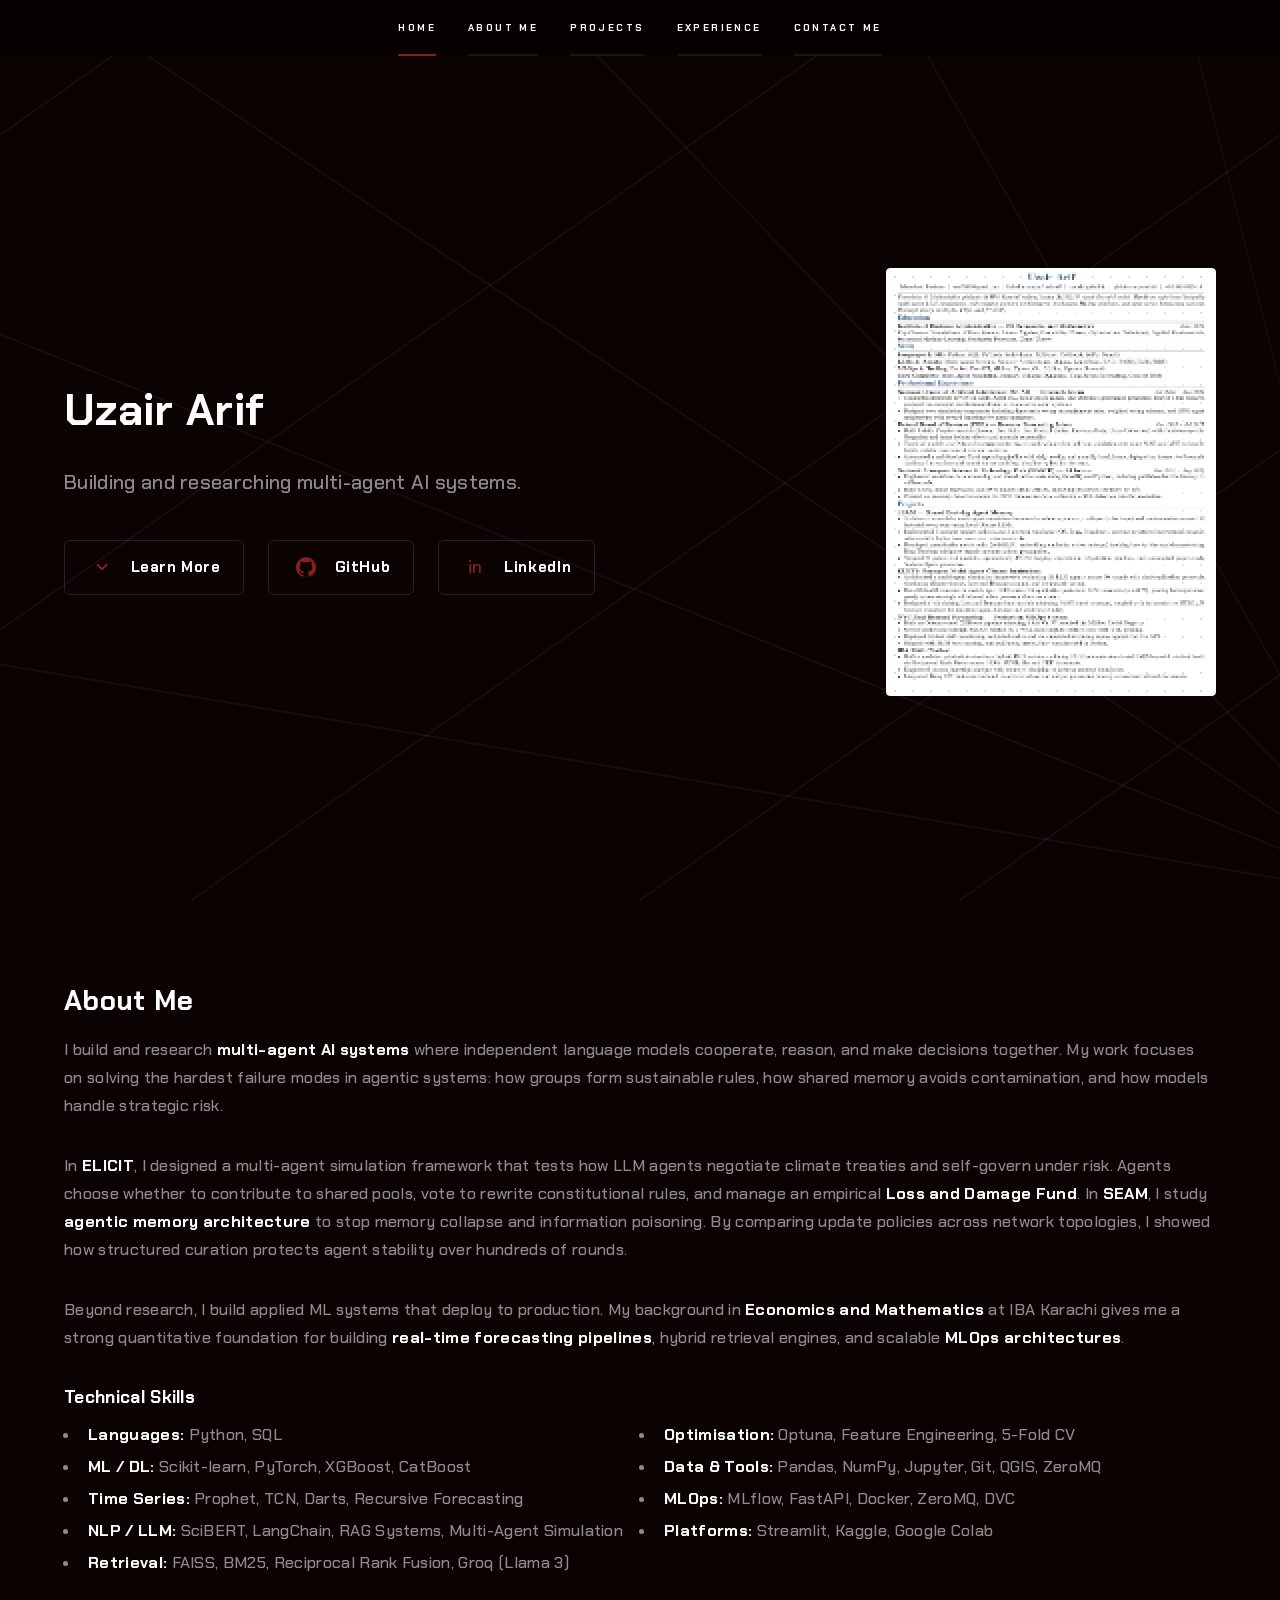
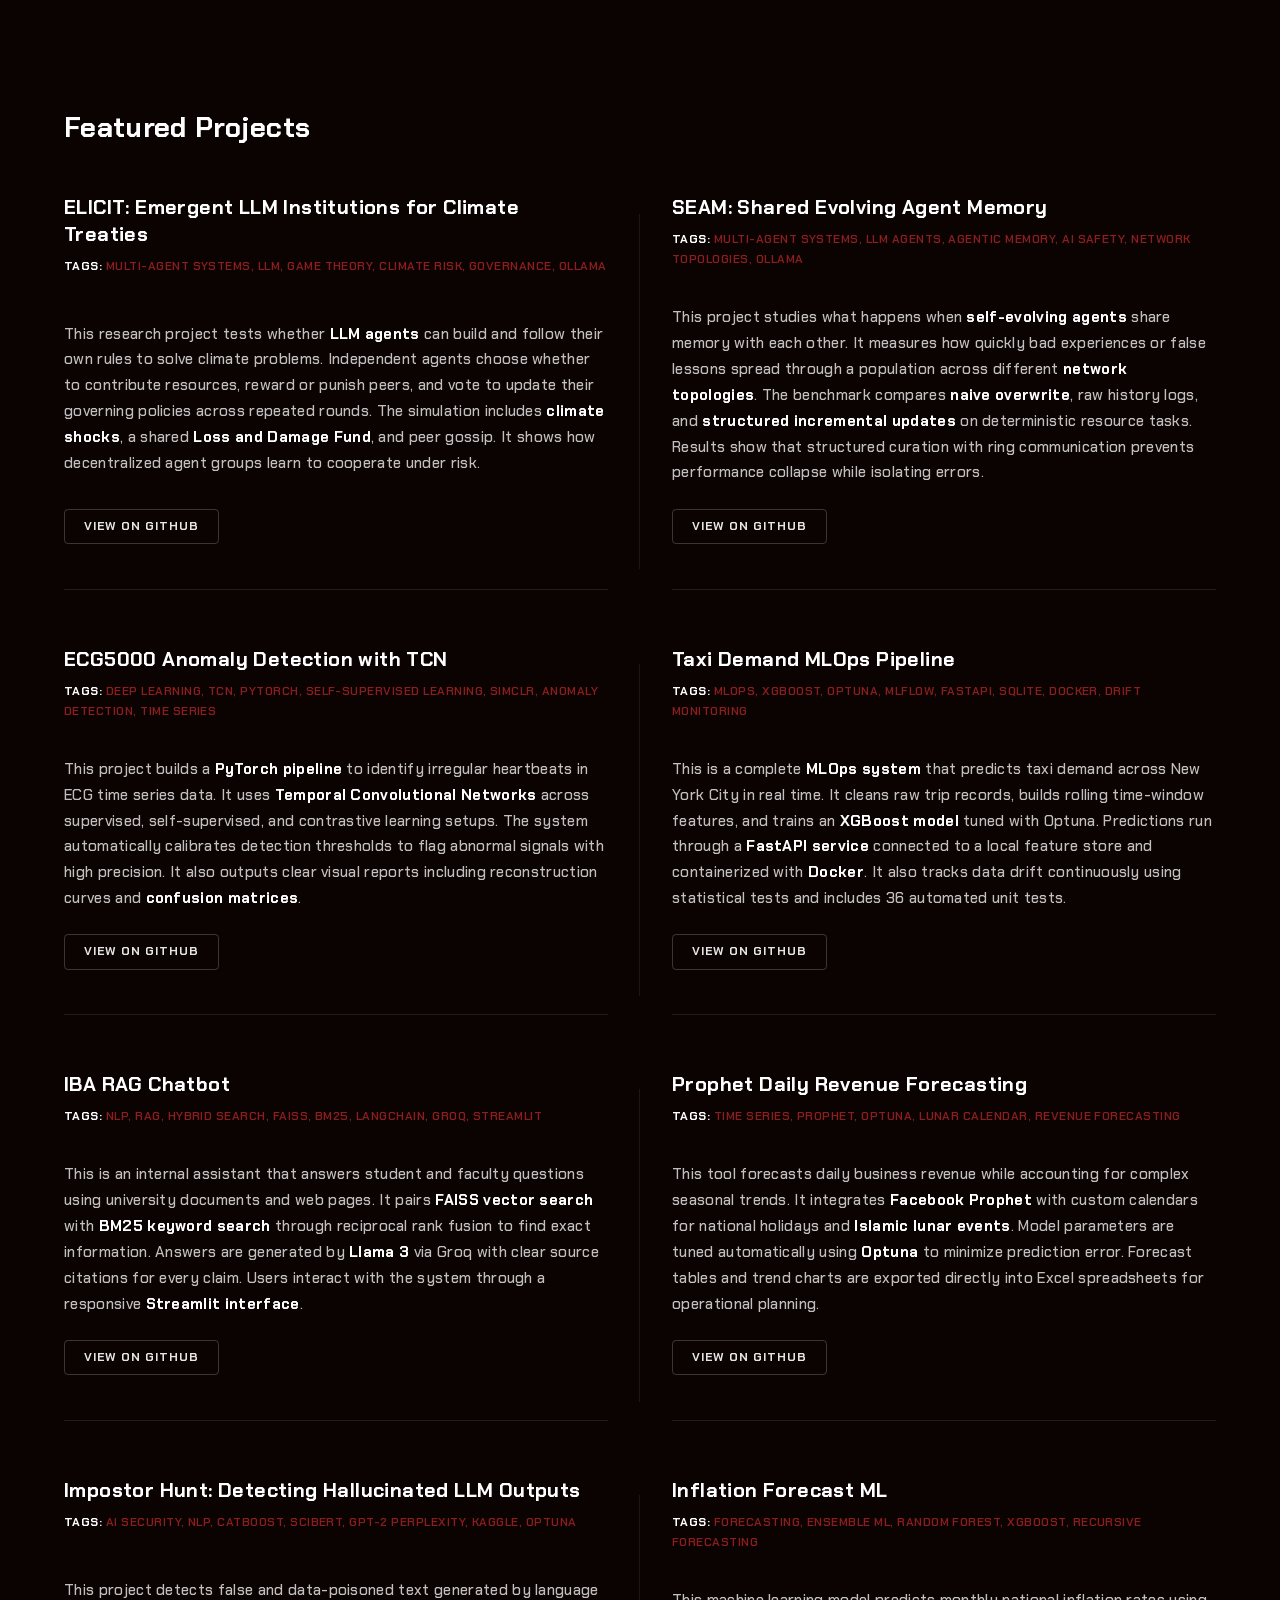
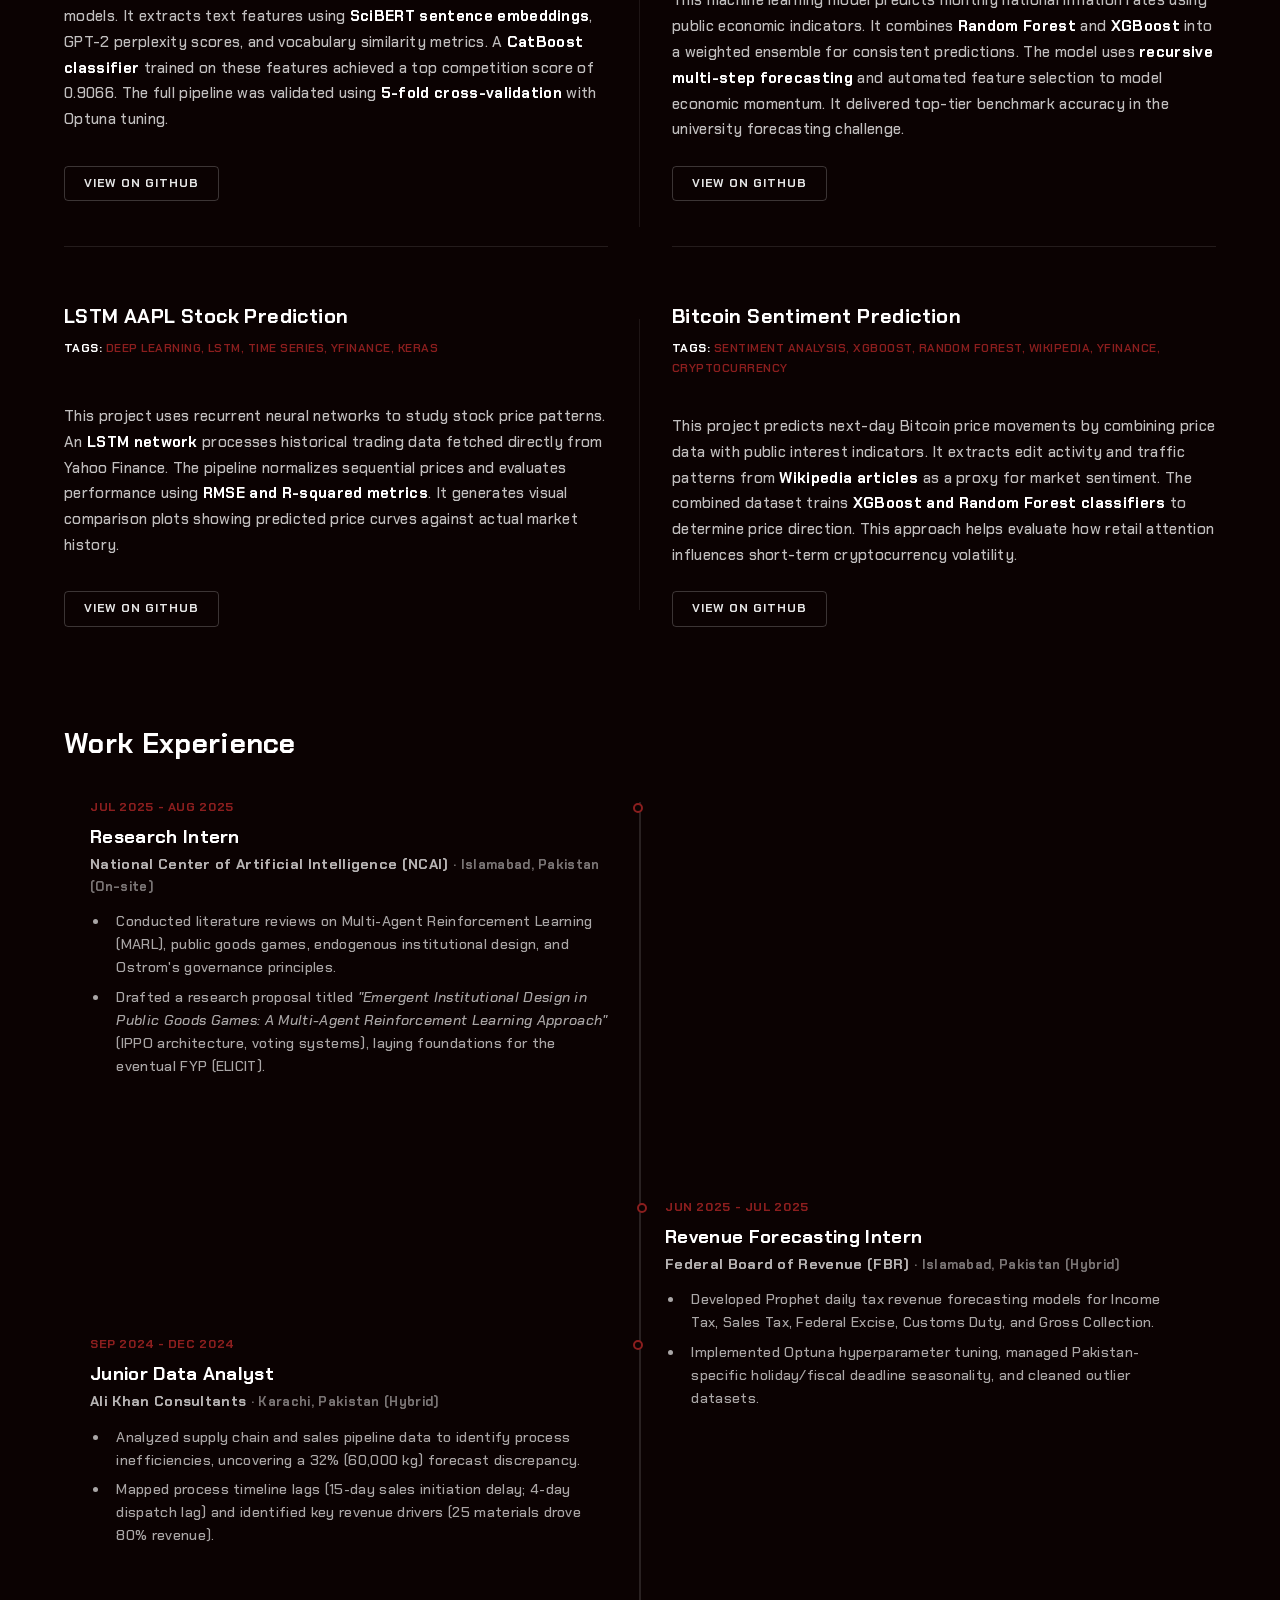
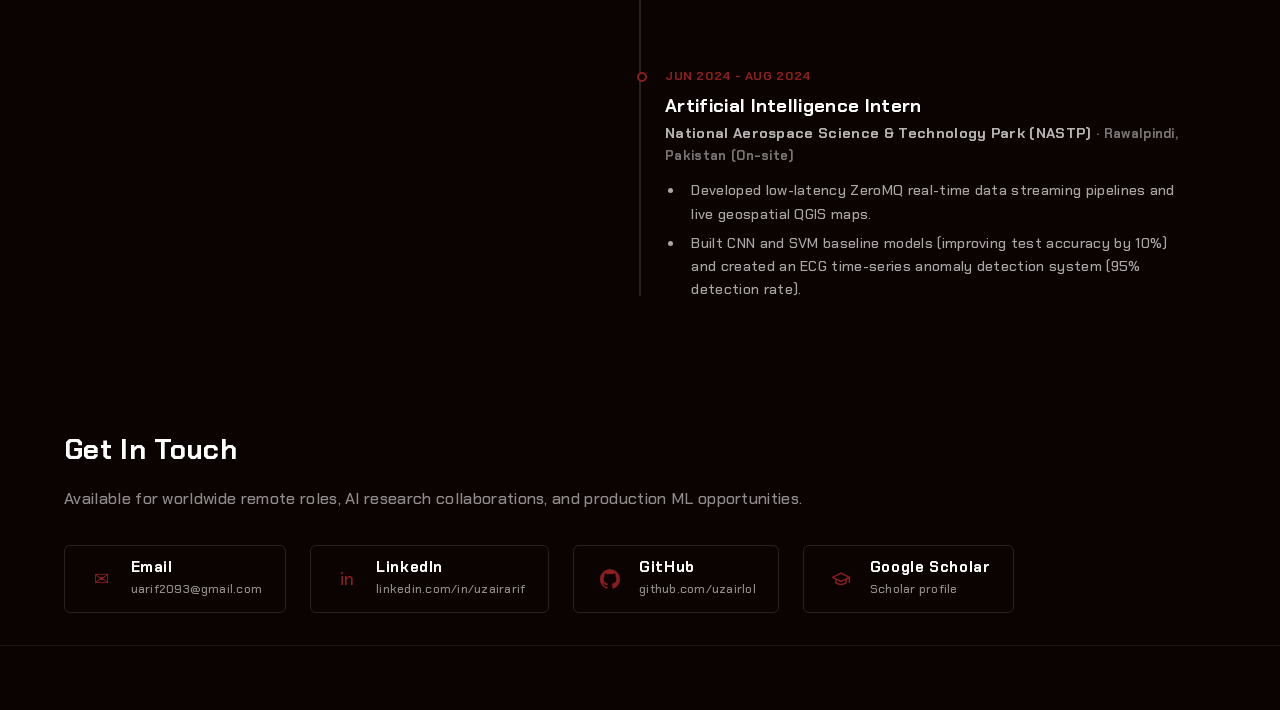
==== index.html @ e11acf4a "Replace PDF.js with lightweight WebP resume rendering and preserve mosaic effect" ====
<!DOCTYPE HTML>
<html lang="en">

<head>
	<title>Uzair Arif | AI Researcher &amp; ML Engineer</title>
	<meta charset="utf-8" />
	<meta name="viewport" content="width=device-width, initial-scale=1" />
	
	<!-- Primary SEO Metadata -->
	<meta name="title" content="Uzair Arif | AI Researcher &amp; ML Engineer" />
	<meta name="description" content="AI researcher and ML engineer building multi-agent AI systems, agentic memory, forecasting pipelines, and production MLOps." />
	<meta name="keywords" content="Uzair Arif, Remote AI Engineer, Remote ML Researcher, Multi-Agent Systems, LLM Agents, Agentic Memory, ELICIT, SEAM, Artificial Intelligence, Machine Learning Engineer, MLOps, AI Researcher, Islamabad Pakistan, Worldwide Remote, Time Series Forecasting, Deep Learning, PyTorch, LangChain, Groq" />
	<meta name="author" content="Uzair Arif" />
	<meta name="robots" content="index, follow, max-image-preview:large, max-snippet:-1, max-video-preview:-1" />
	<link rel="canonical" href="https://uzairlol.github.io/" />

	<!-- GEO Metadata (Local & Geographic Anchor - Islamabad, Pakistan) -->
	<meta name="geo.region" content="PK-IS" />
	<meta name="geo.placename" content="Islamabad, Islamabad Capital Territory, Pakistan" />
	<meta name="geo.position" content="33.6844;73.0479" />
	<meta name="ICBM" content="33.6844, 73.0479" />

	<!-- Open Graph / Facebook / LinkedIn -->
	<meta property="og:site_name" content="Uzair Arif Portfolio" />
	<meta property="og:type" content="profile" />
	<meta property="og:url" content="https://uzairlol.github.io/" />
	<meta property="og:title" content="Uzair Arif | AI Researcher &amp; ML Engineer" />
	<meta property="og:description" content="AI researcher and ML engineer building multi-agent AI systems, agentic memory, forecasting pipelines, and production MLOps." />
	<meta property="og:image" content="https://uzairlol.github.io/images/social-card-v2.png" />
	<meta property="og:image:url" content="https://uzairlol.github.io/images/social-card-v2.png" />
	<meta property="og:image:secure_url" content="https://uzairlol.github.io/images/social-card-v2.png" />
	<meta property="og:image:width" content="1200" />
	<meta property="og:image:height" content="630" />
	<meta property="og:image:type" content="image/png" />
	<meta property="og:image:alt" content="Uzair Arif, AI researcher and machine learning engineer" />
	<meta property="profile:first_name" content="Uzair" />
	<meta property="profile:last_name" content="Arif" />

	<!-- Twitter Card Metadata -->
	<meta name="twitter:card" content="summary_large_image" />
	<meta name="twitter:url" content="https://uzairlol.github.io/" />
	<meta name="twitter:title" content="Uzair Arif | AI Researcher &amp; ML Engineer" />
	<meta name="twitter:description" content="AI researcher and ML engineer building multi-agent AI systems, agentic memory, forecasting pipelines, and production MLOps." />
	<meta name="twitter:image" content="https://uzairlol.github.io/images/social-card-v2.png" />
	<meta name="twitter:image:alt" content="Uzair Arif, AI researcher and machine learning engineer" />

	<!-- AEO & AI Overview: Schema.org Structured Data (JSON-LD) -->
	<script type="application/ld+json">
	{
		"@context": "https://schema.org",
		"@graph": [
			{
				"@type": "Person",
				"@id": "https://uzairlol.github.io/#person",
				"name": "Uzair Arif",
				"alternateName": "uzairlol",
				"url": "https://uzairlol.github.io/",
				"image": "https://uzairlol.github.io/images/logo.png",
				"email": "mailto:uarif2093@gmail.com",
				"jobTitle": "Machine Learning Engineer & AI Researcher",
				"description": "AI Researcher and Machine Learning Engineer based in Islamabad, Pakistan and open to remote roles globally. Specializing in multi-agent LLM systems, emergent governance, agentic memory architectures (ELICIT, SEAM), and production MLOps.",
				"alumniOf": {
					"@id": "https://uzairlol.github.io/#iba-karachi"
				},
				"nationality": "Pakistani",
				"homeLocation": {
					"@type": "Place",
					"name": "Islamabad, Pakistan"
				},
				"address": {
					"@type": "PostalAddress",
					"addressLocality": "Islamabad",
					"addressRegion": "Islamabad Capital Territory",
					"addressCountry": "Pakistan"
				},
				"workLocation": {
					"@type": "Place",
					"name": "Remote (Worldwide)"
				},
				"sameAs": [
					"https://github.com/uzairlol",
					"https://www.linkedin.com/in/uzairarif/",
					"https://scholar.google.com/citations?user=sshNYq4AAAAJ&hl=en",
					"mailto:uarif2093@gmail.com"
				],
				"mainEntityOfPage": {
					"@id": "https://uzairlol.github.io/#profile"
				},
				"subjectOf": [
					{
						"@type": "WebPage",
						"url": "https://www.reddit.com/r/aiagents/comments/1vpb5kw/i_ran_a_26agent_llm_simulation_on_climate/",
						"name": "26-agent LLM simulation on climate cooperation",
						"author": { "@id": "https://uzairlol.github.io/#person" },
						"publishingPrinciples": "https://uzairlol.github.io/ai.txt"
					},
					{
						"@type": "WebPage",
						"url": "https://www.linkedin.com/posts/uzairarif_currently-working-on-a-research-project-about-activity-7501581126151569409-7-uC",
						"name": "Research project progress update",
						"author": { "@id": "https://uzairlol.github.io/#person" },
						"publishingPrinciples": "https://uzairlol.github.io/ai.txt"
					},
					{
						"@type": "WebPage",
						"url": "https://www.linkedin.com/posts/uzairarif_multiagentsystems-llm-computationaleconomics-activity-7477594273048342528-dIgZ",
						"name": "Multi-agent systems and computational economics update",
						"author": { "@id": "https://uzairlol.github.io/#person" },
						"publishingPrinciples": "https://uzairlol.github.io/ai.txt"
					},
					{
						"@type": "WebPage",
						"url": "https://www.linkedin.com/posts/uzairarif_posters-activity-7458442507434119169-egln",
						"name": "Research poster presentation update",
						"author": { "@id": "https://uzairlol.github.io/#person" },
						"publishingPrinciples": "https://uzairlol.github.io/ai.txt"
					},
					{
						"@type": "WebPage",
						"url": "https://www.linkedin.com/posts/uzairarif_working-on-our-final-year-project-on-the-activity-7456276678323920896-RK7c",
						"name": "Final-year project update",
						"author": { "@id": "https://uzairlol.github.io/#person" },
						"publishingPrinciples": "https://uzairlol.github.io/ai.txt"
					},
					{
						"@type": "WebPage",
						"url": "https://www.linkedin.com/posts/uzairarif_built-a-rag-chatbot-designed-to-centralize-activity-7419017492427325441-mq58",
						"name": "RAG chatbot project update",
						"author": { "@id": "https://uzairlol.github.io/#person" },
						"publishingPrinciples": "https://uzairlol.github.io/ai.txt"
					}
				],
				"contactPoint": [
					{
						"@type": "ContactPoint",
						"contactType": "Professional Inquiries & Remote Opportunities",
						"email": "uarif2093@gmail.com",
						"url": "https://www.linkedin.com/in/uzairarif/",
						"availableLanguage": ["English", "Urdu"]
					}
				],
				"knowsAbout": [
					"Multi-Agent Systems",
					"Large Language Models",
					"Agentic Memory Systems",
					"Game Theory & Mechanism Design",
					"Deep Learning",
					"PyTorch",
					"MLOps",
					"Time Series Forecasting",
					"Natural Language Processing",
					"FastAPI",
					"Docker",
					"Vector Retrieval (FAISS, BM25)",
					"Reinforcement Learning"
				],
				"hasOccupation": {
					"@type": "Occupation",
					"name": "AI Researcher and Machine Learning Engineer",
					"skills": "Multi-Agent Simulation, LLM Agent Alignment, Deep Learning, MLOps, Time Series Analysis",
					"occupationalCategory": "15-1252.00",
					"qualifications": "Open to Remote Roles Worldwide, Contract, and Full-time Opportunities"
				}
			},
			{
				"@type": "WebSite",
				"@id": "https://uzairlol.github.io/#website",
				"url": "https://uzairlol.github.io/",
				"name": "Uzair Arif Portfolio",
				"description": "Portfolio of Uzair Arif - AI Researcher & Machine Learning Engineer in Islamabad, Pakistan (Open to Worldwide Remote Roles)",
				"publisher": {
					"@id": "https://uzairlol.github.io/#person"
				}
			},
			{
				"@type": "ProfilePage",
				"@id": "https://uzairlol.github.io/#profile",
				"url": "https://uzairlol.github.io/",
				"name": "Uzair Arif | Digital Identity and AI Research Portfolio",
				"description": "Professional profile of Uzair Arif, an AI researcher and machine learning engineer specializing in multi-agent systems, agentic memory, forecasting, and MLOps.",
				"isPartOf": {
					"@id": "https://uzairlol.github.io/#website"
				},
				"about": {
					"@id": "https://uzairlol.github.io/#person"
				},
				"mainEntity": {
					"@id": "https://uzairlol.github.io/#person"
				},
				"publishingPrinciples": "https://uzairlol.github.io/ai.txt"
			},
			{
				"@type": "CollegeOrUniversity",
				"@id": "https://uzairlol.github.io/#iba-karachi",
				"name": "Institute of Business Administration (IBA) Karachi",
				"url": "https://www.iba.edu.pk/"
			},
			{
				"@type": "SoftwareSourceCode",
				"@id": "https://github.com/uzairlol/ELICIT-fyp",
				"name": "ELICIT: Emergent LLM Institutions for Climate Treaties",
				"description": "A multi-agent simulation framework studying how language-model agents cooperate, govern shared resources, and respond to climate risk.",
				"codeRepository": "https://github.com/uzairlol/ELICIT-fyp",
				"creator": { "@id": "https://uzairlol.github.io/#person" },
				"isPartOf": { "@id": "https://uzairlol.github.io/#profile" }
			},
			{
				"@type": "SoftwareSourceCode",
				"@id": "https://github.com/uzairlol/seam",
				"name": "SEAM: Shared Evolving Agent Memory",
				"description": "A benchmark studying shared memory, information poisoning, and structured memory curation across populations of self-evolving agents.",
				"codeRepository": "https://github.com/uzairlol/seam",
				"creator": { "@id": "https://uzairlol.github.io/#person" },
				"isPartOf": { "@id": "https://uzairlol.github.io/#profile" }
			},
			{
				"@type": "SoftwareSourceCode",
				"@id": "https://github.com/uzairlol/ECG5000-TCN-Classification",
				"name": "ECG5000 Anomaly Detection with TCN",
				"description": "A PyTorch time-series pipeline using temporal convolutional networks for ECG anomaly detection across supervised and self-supervised learning setups.",
				"codeRepository": "https://github.com/uzairlol/ECG5000-TCN-Classification",
				"creator": { "@id": "https://uzairlol.github.io/#person" },
				"isPartOf": { "@id": "https://uzairlol.github.io/#profile" }
			},
			{
				"@type": "SoftwareSourceCode",
				"@id": "https://github.com/uzairlol/taxi-mlops",
				"name": "Taxi Demand MLOps Pipeline",
				"description": "A production-oriented New York City taxi-demand forecasting system using XGBoost, Optuna, FastAPI, Docker, feature storage, and drift monitoring.",
				"codeRepository": "https://github.com/uzairlol/taxi-mlops",
				"creator": { "@id": "https://uzairlol.github.io/#person" },
				"isPartOf": { "@id": "https://uzairlol.github.io/#profile" }
			},
			{
				"@type": "SoftwareSourceCode",
				"@id": "https://github.com/uzairlol/IBA-RAG-chatbot",
				"name": "IBA RAG Chatbot",
				"description": "A retrieval-augmented assistant combining FAISS, BM25, reciprocal rank fusion, LangChain, Groq, and Streamlit.",
				"codeRepository": "https://github.com/uzairlol/IBA-RAG-chatbot",
				"creator": { "@id": "https://uzairlol.github.io/#person" },
				"isPartOf": { "@id": "https://uzairlol.github.io/#profile" }
			},
			{
				"@type": "SoftwareSourceCode",
				"@id": "https://github.com/uzairlol/Prophet-Daily-Revenue-Forecasting",
				"name": "Prophet Daily Revenue Forecasting",
				"description": "A daily revenue forecasting tool using Prophet, custom holiday and lunar calendars, and Optuna parameter tuning.",
				"codeRepository": "https://github.com/uzairlol/Prophet-Daily-Revenue-Forecasting",
				"creator": { "@id": "https://uzairlol.github.io/#person" },
				"isPartOf": { "@id": "https://uzairlol.github.io/#profile" }
			},
			{
				"@type": "SoftwareSourceCode",
				"@id": "https://github.com/uzairlol/Real-vs-Fake-Text",
				"name": "Impostor Hunt: Detecting Hallucinated LLM Outputs",
				"description": "A text-classification pipeline using SciBERT embeddings, GPT-2 perplexity, CatBoost, and cross-validation to detect unreliable generated text.",
				"codeRepository": "https://github.com/uzairlol/Real-vs-Fake-Text",
				"creator": { "@id": "https://uzairlol.github.io/#person" },
				"isPartOf": { "@id": "https://uzairlol.github.io/#profile" }
			},
			{
				"@type": "SoftwareSourceCode",
				"@id": "https://github.com/uzairlol/InflationForecastML",
				"name": "Inflation Forecast ML",
				"description": "A machine-learning model for monthly inflation forecasting using public economic indicators, Random Forest, XGBoost, and recursive forecasting.",
				"codeRepository": "https://github.com/uzairlol/InflationForecastML",
				"creator": { "@id": "https://uzairlol.github.io/#person" },
				"isPartOf": { "@id": "https://uzairlol.github.io/#profile" }
			},
			{
				"@type": "SoftwareSourceCode",
				"@id": "https://github.com/uzairlol/LSTM_AAPL_Stock_Prediction",
				"name": "LSTM AAPL Stock Prediction",
				"description": "An LSTM time-series pipeline that studies historical Apple stock-price patterns and compares predicted and observed values.",
				"codeRepository": "https://github.com/uzairlol/LSTM_AAPL_Stock_Prediction",
				"creator": { "@id": "https://uzairlol.github.io/#person" },
				"isPartOf": { "@id": "https://uzairlol.github.io/#profile" }
			},
			{
				"@type": "SoftwareSourceCode",
				"@id": "https://github.com/uzairlol/Bitcoin-Sentiment-Prediction",
				"name": "Bitcoin Sentiment Prediction",
				"description": "A market-direction prediction project combining Bitcoin data with Wikipedia attention signals and ensemble classifiers.",
				"codeRepository": "https://github.com/uzairlol/Bitcoin-Sentiment-Prediction",
				"creator": { "@id": "https://uzairlol.github.io/#person" },
				"isPartOf": { "@id": "https://uzairlol.github.io/#profile" }
			},
			{
				"@type": "ItemList",
				"@id": "https://uzairlol.github.io/#projects",
				"name": "Featured machine learning and AI projects",
				"itemListElement": [
					{
						"@type": "ListItem",
						"position": 1,
						"name": "ELICIT: Emergent LLM Institutions for Climate Treaties",
						"item": { "@id": "https://github.com/uzairlol/ELICIT-fyp", "url": "https://github.com/uzairlol/ELICIT-fyp" }
					},
					{
						"@type": "ListItem",
						"position": 2,
						"name": "SEAM: Shared Evolving Agent Memory",
						"item": { "@id": "https://github.com/uzairlol/seam", "url": "https://github.com/uzairlol/seam" }
					},
					{
						"@type": "ListItem",
						"position": 3,
						"name": "Taxi Demand MLOps Pipeline",
						"item": { "@id": "https://github.com/uzairlol/taxi-mlops", "url": "https://github.com/uzairlol/taxi-mlops" }
					},
					{
						"@type": "ListItem",
						"position": 4,
						"name": "ECG5000 Anomaly Detection with TCN",
						"item": { "@id": "https://github.com/uzairlol/ECG5000-TCN-Classification", "url": "https://github.com/uzairlol/ECG5000-TCN-Classification" }
					},
					{
						"@type": "ListItem",
						"position": 5,
						"name": "IBA RAG Chatbot",
						"item": { "@id": "https://github.com/uzairlol/IBA-RAG-chatbot", "url": "https://github.com/uzairlol/IBA-RAG-chatbot" }
					},
					{
						"@type": "ListItem",
						"position": 6,
						"name": "Prophet Daily Revenue Forecasting",
						"item": { "@id": "https://github.com/uzairlol/Prophet-Daily-Revenue-Forecasting", "url": "https://github.com/uzairlol/Prophet-Daily-Revenue-Forecasting" }
					},
					{
						"@type": "ListItem",
						"position": 7,
						"name": "Impostor Hunt: Detecting Hallucinated LLM Outputs",
						"item": { "@id": "https://github.com/uzairlol/Real-vs-Fake-Text", "url": "https://github.com/uzairlol/Real-vs-Fake-Text" }
					},
					{
						"@type": "ListItem",
						"position": 8,
						"name": "Inflation Forecast ML",
						"item": { "@id": "https://github.com/uzairlol/InflationForecastML", "url": "https://github.com/uzairlol/InflationForecastML" }
					},
					{
						"@type": "ListItem",
						"position": 9,
						"name": "LSTM AAPL Stock Prediction",
						"item": { "@id": "https://github.com/uzairlol/LSTM_AAPL_Stock_Prediction", "url": "https://github.com/uzairlol/LSTM_AAPL_Stock_Prediction" }
					},
					{
						"@type": "ListItem",
						"position": 10,
						"name": "Bitcoin Sentiment Prediction",
						"item": { "@id": "https://github.com/uzairlol/Bitcoin-Sentiment-Prediction", "url": "https://github.com/uzairlol/Bitcoin-Sentiment-Prediction" }
					}
				]
			}
		]
	}
	</script>

	<!-- Favicons & Icons -->
	<link rel="icon" type="image/svg+xml" href="images/logo.svg" />
	<link rel="alternate icon" type="image/png" href="images/favicon.png" />
	<link rel="apple-touch-icon" href="images/logo.png" />
	<link rel="preconnect" href="https://fonts.googleapis.com" />
	<link rel="preconnect" href="https://fonts.gstatic.com" crossorigin />
	<link rel="stylesheet" href="https://fonts.googleapis.com/css2?family=Chakra+Petch:ital,wght@0,400;0,500;0,600;0,700;1,400;1,600&family=Rajdhani:wght@500;600;700&display=swap" />

	<!-- Stylesheets -->
	<link rel="stylesheet" href="assets/css/main.min.css" />
	<link rel="stylesheet" href="assets/css/custom.min.css?v=19" />
	<noscript>
		<link rel="stylesheet" href="assets/css/noscript.css" />
	</noscript>
</head>

<body class="is-preload">

	<!-- Sidebar -->
	<section id="sidebar">
		<div class="inner">
			<nav>
				<ul>
					<li><a href="#intro">Home</a></li>
					<li><a href="#about">About Me</a></li>
					<li><a href="#projects">Projects</a></li>
					<li><a href="#experience">Experience</a></li>
					<li><a href="#contact">Contact Me</a></li>
				</ul>
			</nav>
		</div>
	</section>

	<!-- Wrapper -->
	<main id="wrapper">

		<!-- Intro -->
		<section id="intro" class="wrapper style1 fullscreen fade-up">
			<div class="inner intro-split">
				<!-- Left: Text content -->
				<div class="intro-left">
					<h1>Uzair Arif</h1>
					<p>Building and researching multi-agent AI systems.</p>
					<div class="intro-social-btns">
						<a href="#about-content" class="contact-btn scrolly" id="intro-btn-learn">
							<span class="contact-btn-icon">
								<svg xmlns="http://www.w3.org/2000/svg" width="18" height="18" viewBox="0 0 24 24" fill="none" stroke="currentColor" stroke-width="2.5" stroke-linecap="round" stroke-linejoin="round" aria-hidden="true" style="display:block;"><polyline points="6 9 12 15 18 9"/></svg>
							</span>
							<span class="contact-btn-content">
								<span class="contact-btn-label">Learn More</span>
							</span>
						</a>
						<a href="https://github.com/uzairlol" target="_blank" rel="noopener noreferrer" class="contact-btn" id="intro-btn-github" title="Uzair Arif GitHub Profile">
							<span class="contact-btn-icon">
								<svg viewBox="0 0 24 24" width="20" height="20" fill="currentColor" xmlns="http://www.w3.org/2000/svg" aria-hidden="true" style="display:block;"><path d="M12 .297c-6.63 0-12 5.373-12 12 0 5.303 3.438 9.8 8.205 11.385.6.113.82-.258.82-.577 0-.285-.01-1.04-.015-2.04-3.338.724-4.042-1.61-4.042-1.61C4.422 18.07 3.633 17.7 3.633 17.7c-1.087-.744.084-.729.084-.729 1.205.084 1.838 1.236 1.838 1.236 1.07 1.835 2.809 1.305 3.495.998.108-.776.417-1.305.76-1.605-2.665-.3-5.466-1.332-5.466-5.93 0-1.31.465-2.38 1.235-3.22-.135-.303-.54-1.523.105-3.176 0 0 1.005-.322 3.3 1.23.96-.267 1.98-.399 3-.405 1.02.006 2.04.138 3 .405 2.28-1.552 3.285-1.23 3.285-1.23.645 1.653.24 2.873.12 3.176.765.84 1.23 1.91 1.23 3.22 0 4.61-2.805 5.625-5.475 5.92.42.36.81 1.096.81 2.22 0 1.606-.015 2.896-.015 3.286 0 .315.21.69.825.57C20.565 22.092 24 17.592 24 12.297c0-6.627-5.373-12-12-12" /></svg>
							</span>
							<span class="contact-btn-content">
								<span class="contact-btn-label">GitHub</span>
							</span>
						</a>
						<a href="https://www.linkedin.com/in/uzairarif/" target="_blank" rel="noopener noreferrer" class="contact-btn" id="intro-btn-linkedin" title="Uzair Arif LinkedIn Profile">
							<span class="contact-btn-icon">in</span>
							<span class="contact-btn-content">
								<span class="contact-btn-label">LinkedIn</span>
							</span>
						</a>
						<a href="https://uzairlol.github.io/assets/uzair_arif_resume.pdf" target="_blank" rel="noopener noreferrer" class="contact-btn mobile-resume-btn" id="intro-btn-resume" title="View Uzair Arif Resume">
							<span class="contact-btn-icon">
								<svg xmlns="http://www.w3.org/2000/svg" width="18" height="18" viewBox="0 0 24 24" fill="none" stroke="currentColor" stroke-width="2.5" stroke-linecap="round" stroke-linejoin="round" aria-hidden="true" style="display:block;"><path d="M14 2H6a2 2 0 0 0-2 2v16a2 2 0 0 0 2 2h12a2 2 0 0 0 2-2V8z"/><polyline points="14 2 14 8 20 8"/><line x1="16" y1="13" x2="8" y2="13"/><line x1="16" y1="17" x2="8" y2="17"/><polyline points="10 9 9 9 8 9"/></svg>
							</span>
							<span class="contact-btn-content">
								<span class="contact-btn-label">View Resume</span>
							</span>
						</a>
					</div>
				</div>
				<!-- Right: Animated resume card -->
				<div class="intro-right">
					<div class="resume-float-wrap">
						<a class="resume-card" id="resume-card"
							href="https://uzairlol.github.io/assets/uzair_arif_resume.pdf"
							target="_blank" rel="noopener noreferrer" title="View Full Resume">
							<canvas id="resume-canvas"></canvas>
							<div class="resume-mesh-overlay"></div>
							<div class="resume-card-shine"></div>
							<div class="resume-card-label">
								<span>View Resume</span>
								<svg xmlns="http://www.w3.org/2000/svg" width="13" height="13" viewBox="0 0 24 24" fill="none" stroke="currentColor" stroke-width="2.5" stroke-linecap="round" stroke-linejoin="round" aria-hidden="true"><path d="M7 17L17 7"/><path d="M7 7h10v10"/></svg>
							</div>
							<div class="resume-corner-tl"></div>
							<div class="resume-corner-tr"></div>
							<div class="resume-corner-bl"></div>
							<div class="resume-corner-br"></div>
						</a>
					</div>
				</div>
			</div>
		</section>

		<section id="about" class="wrapper style2 fade-up" itemscope itemtype="https://schema.org/Person">
			<div id="about-content" class="inner">
				<h2>About Me</h2>
				<p itemprop="description">
					I build and research <strong>multi-agent AI systems</strong> where independent language models cooperate, reason, and make decisions together. My work focuses on solving the hardest failure modes in agentic systems: how groups form sustainable rules, how shared memory avoids contamination, and how models handle strategic risk.
				</p>
				<p itemprop="description">
					In <strong>ELICIT</strong>, I designed a multi-agent simulation framework that tests how LLM agents negotiate climate treaties and self-govern under risk. Agents choose whether to contribute to shared pools, vote to rewrite constitutional rules, and manage an empirical <strong>Loss and Damage Fund</strong>. In <strong>SEAM</strong>, I study <strong>agentic memory architecture</strong> to stop memory collapse and information poisoning. By comparing update policies across network topologies, I showed how structured curation protects agent stability over hundreds of rounds.
				</p>
				<p itemprop="description">
					Beyond research, I build applied ML systems that deploy to production. My background in <strong>Economics and Mathematics</strong> at IBA Karachi gives me a strong quantitative foundation for building <strong>real-time forecasting pipelines</strong>, hybrid retrieval engines, and scalable <strong>MLOps architectures</strong>.
				</p>
				<h3>Technical Skills</h3>
				<ul style="columns: 2; line-height: 2;">
					<li><strong>Languages:</strong> Python, SQL</li>
					<li><strong>ML / DL:</strong> Scikit-learn, PyTorch, XGBoost, CatBoost</li>
					<li><strong>Time Series:</strong> Prophet, TCN, Darts, Recursive Forecasting</li>
					<li><strong>NLP / LLM:</strong> SciBERT, LangChain, RAG Systems, Multi-Agent Simulation</li>
					<li><strong>Retrieval:</strong> FAISS, BM25, Reciprocal Rank Fusion, Groq (Llama 3)</li>
					<li><strong>Optimisation:</strong> Optuna, Feature Engineering, 5-Fold CV</li>
					<li><strong>Data &amp; Tools:</strong> Pandas, NumPy, Jupyter, Git, QGIS, ZeroMQ</li>
					<li><strong>MLOps:</strong> MLflow, FastAPI, Docker, ZeroMQ, DVC</li>
					<li><strong>Platforms:</strong> Streamlit, Kaggle, Google Colab</li>
				</ul>
			</div>
		</section>

		<!-- Projects -->
		<section id="projects" class="wrapper style3 fade-up">
			<div class="inner">
				<h2>Featured Projects</h2>
				<div class="features" itemscope itemtype="https://schema.org/ItemList">
					<section itemprop="itemListElement" itemscope itemtype="https://schema.org/CreativeWork">
						<h3 itemprop="name">ELICIT: Emergent LLM Institutions for Climate Treaties</h3>
						<p><small><strong>Tags:</strong> Multi-Agent Systems, LLM, Game Theory, Climate Risk, Governance, Ollama</small></p>
						<p itemprop="description">This research project tests whether <strong>LLM agents</strong> can build and follow their own rules to solve climate problems. Independent agents choose whether to contribute resources, reward or punish peers, and vote to update their governing policies across repeated rounds. The simulation includes <strong>climate shocks</strong>, a shared <strong>Loss and Damage Fund</strong>, and peer gossip. It shows how decentralized agent groups learn to cooperate under risk.</p>
						<ul class="actions">
							<li><a href="https://github.com/uzairlol/ELICIT-fyp" class="button">View on GitHub</a></li>
						</ul>
					</section>
					<section itemprop="itemListElement" itemscope itemtype="https://schema.org/CreativeWork">
						<h3 itemprop="name">SEAM: Shared Evolving Agent Memory</h3>
						<p><small><strong>Tags:</strong> Multi-Agent Systems, LLM Agents, Agentic Memory, AI Safety, Network Topologies, Ollama</small></p>
						<p itemprop="description">This project studies what happens when <strong>self-evolving agents</strong> share memory with each other. It measures how quickly bad experiences or false lessons spread through a population across different <strong>network topologies</strong>. The benchmark compares <strong>naive overwrite</strong>, raw history logs, and <strong>structured incremental updates</strong> on deterministic resource tasks. Results show that structured curation with ring communication prevents performance collapse while isolating errors.</p>
						<ul class="actions">
							<li><a href="https://github.com/uzairlol/seam" class="button">View on GitHub</a></li>
						</ul>
					</section>
					<section itemprop="itemListElement" itemscope itemtype="https://schema.org/CreativeWork">
						<h3 itemprop="name">ECG5000 Anomaly Detection with TCN</h3>
						<p><small><strong>Tags:</strong> Deep Learning, TCN, PyTorch, Self-Supervised Learning, SimCLR, Anomaly Detection, Time Series</small></p>
						<p itemprop="description">This project builds a <strong>PyTorch pipeline</strong> to identify irregular heartbeats in ECG time series data. It uses <strong>Temporal Convolutional Networks</strong> across supervised, self-supervised, and contrastive learning setups. The system automatically calibrates detection thresholds to flag abnormal signals with high precision. It also outputs clear visual reports including reconstruction curves and <strong>confusion matrices</strong>.</p>
						<ul class="actions">
							<li><a href="https://github.com/uzairlol/ECG5000-TCN-Classification" class="button">View on GitHub</a></li>
						</ul>
					</section>
					<section itemprop="itemListElement" itemscope itemtype="https://schema.org/CreativeWork">
						<h3 itemprop="name">Taxi Demand MLOps Pipeline</h3>
						<p><small><strong>Tags:</strong> MLOps, XGBoost, Optuna, MLflow, FastAPI, SQLite, Docker, Drift Monitoring</small></p>
						<p itemprop="description">This is a complete <strong>MLOps system</strong> that predicts taxi demand across New York City in real time. It cleans raw trip records, builds rolling time-window features, and trains an <strong>XGBoost model</strong> tuned with Optuna. Predictions run through a <strong>FastAPI service</strong> connected to a local feature store and containerized with <strong>Docker</strong>. It also tracks data drift continuously using statistical tests and includes 36 automated unit tests.</p>
						<ul class="actions">
							<li><a href="https://github.com/uzairlol/taxi-mlops" class="button">View on GitHub</a></li>
						</ul>
					</section>
					<section itemprop="itemListElement" itemscope itemtype="https://schema.org/CreativeWork">
						<h3 itemprop="name">IBA RAG Chatbot</h3>
						<p><small><strong>Tags:</strong> NLP, RAG, Hybrid Search, FAISS, BM25, LangChain, Groq, Streamlit</small></p>
						<p itemprop="description">This is an internal assistant that answers student and faculty questions using university documents and web pages. It pairs <strong>FAISS vector search</strong> with <strong>BM25 keyword search</strong> through reciprocal rank fusion to find exact information. Answers are generated by <strong>Llama 3</strong> via Groq with clear source citations for every claim. Users interact with the system through a responsive <strong>Streamlit interface</strong>.</p>
						<ul class="actions">
							<li><a href="https://github.com/uzairlol/IBA-RAG-chatbot" class="button">View on GitHub</a></li>
						</ul>
					</section>
					<section itemprop="itemListElement" itemscope itemtype="https://schema.org/CreativeWork">
						<h3 itemprop="name">Prophet Daily Revenue Forecasting</h3>
						<p><small><strong>Tags:</strong> Time Series, Prophet, Optuna, Lunar Calendar, Revenue Forecasting</small></p>
						<p itemprop="description">This tool forecasts daily business revenue while accounting for complex seasonal trends. It integrates <strong>Facebook Prophet</strong> with custom calendars for national holidays and <strong>Islamic lunar events</strong>. Model parameters are tuned automatically using <strong>Optuna</strong> to minimize prediction error. Forecast tables and trend charts are exported directly into Excel spreadsheets for operational planning.</p>
						<ul class="actions">
							<li><a href="https://github.com/uzairlol/Prophet-Daily-Revenue-Forecasting" class="button">View on GitHub</a></li>
						</ul>
					</section>
					<section itemprop="itemListElement" itemscope itemtype="https://schema.org/CreativeWork">
						<h3 itemprop="name">Impostor Hunt: Detecting Hallucinated LLM Outputs</h3>
						<p><small><strong>Tags:</strong> AI Security, NLP, CatBoost, SciBERT, GPT-2 Perplexity, Kaggle, Optuna</small></p>
						<p itemprop="description">This project detects false and data-poisoned text generated by language models. It extracts text features using <strong>SciBERT sentence embeddings</strong>, GPT-2 perplexity scores, and vocabulary similarity metrics. A <strong>CatBoost classifier</strong> trained on these features achieved a top competition score of 0.9066. The full pipeline was validated using <strong>5-fold cross-validation</strong> with Optuna tuning.</p>
						<ul class="actions">
							<li><a href="https://github.com/uzairlol/Real-vs-Fake-Text" class="button">View on GitHub</a></li>
						</ul>
					</section>
					<section itemprop="itemListElement" itemscope itemtype="https://schema.org/CreativeWork">
						<h3 itemprop="name">Inflation Forecast ML</h3>
						<p><small><strong>Tags:</strong> Forecasting, Ensemble ML, Random Forest, XGBoost, Recursive Forecasting</small></p>
						<p itemprop="description">This machine learning model predicts monthly national inflation rates using public economic indicators. It combines <strong>Random Forest</strong> and <strong>XGBoost</strong> into a weighted ensemble for consistent predictions. The model uses <strong>recursive multi-step forecasting</strong> and automated feature selection to model economic momentum. It delivered top-tier benchmark accuracy in the university forecasting challenge.</p>
						<ul class="actions">
							<li><a href="https://github.com/uzairlol/InflationForecastML" class="button">View on GitHub</a></li>
						</ul>
					</section>
					<section itemprop="itemListElement" itemscope itemtype="https://schema.org/CreativeWork">
						<h3 itemprop="name">LSTM AAPL Stock Prediction</h3>
						<p><small><strong>Tags:</strong> Deep Learning, LSTM, Time Series, yfinance, Keras</small></p>
						<p itemprop="description">This project uses recurrent neural networks to study stock price patterns. An <strong>LSTM network</strong> processes historical trading data fetched directly from Yahoo Finance. The pipeline normalizes sequential prices and evaluates performance using <strong>RMSE and R-squared metrics</strong>. It generates visual comparison plots showing predicted price curves against actual market history.</p>
						<ul class="actions">
							<li><a href="https://github.com/uzairlol/LSTM_AAPL_Stock_Prediction" class="button">View on GitHub</a></li>
						</ul>
					</section>
					<section itemprop="itemListElement" itemscope itemtype="https://schema.org/CreativeWork">
						<h3 itemprop="name">Bitcoin Sentiment Prediction</h3>
						<p><small><strong>Tags:</strong> Sentiment Analysis, XGBoost, Random Forest, Wikipedia, yfinance, Cryptocurrency</small></p>
						<p itemprop="description">This project predicts next-day Bitcoin price movements by combining price data with public interest indicators. It extracts edit activity and traffic patterns from <strong>Wikipedia articles</strong> as a proxy for market sentiment. The combined dataset trains <strong>XGBoost and Random Forest classifiers</strong> to determine price direction. This approach helps evaluate how retail attention influences short-term cryptocurrency volatility.</p>
						<ul class="actions">
							<li><a href="https://github.com/uzairlol/Bitcoin-Sentiment-Prediction" class="button">View on GitHub</a></li>
						</ul>
					</section>
				</div>
			</div>
		</section>

		<!-- Experience -->
		<section id="experience" class="wrapper style1-alt fade-up">
			<div class="inner">
				<h2>Work Experience</h2>
				<div class="timeline">
					<div class="timeline-column timeline-column-left">
					<div class="timeline-item">
						<div class="timeline-date">Jul 2025 - Aug 2025</div>
						<div class="timeline-content">
							<h3>Research Intern</h3>
							<h4>National Center of Artificial Intelligence (NCAI) <span class="loc">&middot; Islamabad,
									Pakistan (On-site)</span></h4>
							<ul>
								<li>Conducted literature reviews on Multi-Agent Reinforcement Learning (MARL), public
									goods games, endogenous institutional design, and Ostrom's governance principles.
								</li>
								<li>Drafted a research proposal titled <em>"Emergent Institutional Design in Public
										Goods Games: A Multi-Agent Reinforcement Learning Approach"</em> (IPPO
									architecture, voting systems), laying foundations for the eventual FYP (ELICIT).
								</li>
							</ul>
						</div>
					</div>

					<div class="timeline-item">
						<div class="timeline-date">Sep 2024 - Dec 2024</div>
						<div class="timeline-content">
							<h3>Junior Data Analyst</h3>
							<h4>Ali Khan Consultants <span class="loc">&middot; Karachi, Pakistan (Hybrid)</span></h4>
							<ul>
								<li>Analyzed supply chain and sales pipeline data to identify process inefficiencies,
									uncovering a 32% (60,000 kg) forecast discrepancy.</li>
								<li>Mapped process timeline lags (15-day sales initiation delay; 4-day dispatch lag) and
									identified key revenue drivers (25 materials drove 80% revenue).</li>
							</ul>
						</div>
					</div>
					</div>

					<div class="timeline-column timeline-column-right">
					<div class="timeline-item">
						<div class="timeline-date">Jun 2025 - Jul 2025</div>
						<div class="timeline-content">
							<h3>Revenue Forecasting Intern</h3>
							<h4>Federal Board of Revenue (FBR) <span class="loc">&middot; Islamabad, Pakistan
									(Hybrid)</span></h4>
							<ul>
								<li>Developed Prophet daily tax revenue forecasting models for Income Tax, Sales Tax,
									Federal Excise, Customs Duty, and Gross Collection.</li>
								<li>Implemented Optuna hyperparameter tuning, managed Pakistan-specific holiday/fiscal
									deadline seasonality, and cleaned outlier datasets.</li>
							</ul>
						</div>
					</div>
					<div class="timeline-item">
						<div class="timeline-date">Jun 2024 - Aug 2024</div>
						<div class="timeline-content">
							<h3>Artificial Intelligence Intern</h3>
							<h4>National Aerospace Science &amp; Technology Park (NASTP) <span class="loc">&middot;
									Rawalpindi, Pakistan (On-site)</h4>
							<ul>
								<li>Developed low-latency ZeroMQ real-time data streaming pipelines and live geospatial
									QGIS maps.</li>
								<li>Built CNN and SVM baseline models (improving test accuracy by 10%) and created an
									ECG time-series anomaly detection system (95% detection rate).</li>
							</ul>
						</div>
					</div>
					</div>
				</div>
			</div>
		</section>

		<!-- Contact Me -->
		<section id="contact" class="wrapper style1 fade-up">
			<div class="inner">
				<h2>Get In Touch</h2>
				<p>Available for worldwide remote roles, AI research collaborations, and production ML opportunities.</p>
				<div class="contact-buttons">
					<a href="mailto:uarif2093@gmail.com" class="contact-btn" id="btn-email" title="Send email to uarif2093@gmail.com">
						<span class="contact-btn-icon">✉</span>
						<span class="contact-btn-content">
							<span class="contact-btn-label">Email</span>
							<span class="contact-btn-sub">uarif2093@gmail.com</span>
						</span>
					</a>
					<a href="https://www.linkedin.com/in/uzairarif/" target="_blank" rel="noopener noreferrer" class="contact-btn" id="btn-linkedin" title="Uzair Arif LinkedIn Profile">
						<span class="contact-btn-icon">in</span>
						<span class="contact-btn-content">
							<span class="contact-btn-label">LinkedIn</span>
							<span class="contact-btn-sub">linkedin.com/in/uzairarif</span>
						</span>
					</a>
					<a href="https://github.com/uzairlol" target="_blank" rel="noopener noreferrer" class="contact-btn" id="btn-github" title="Uzair Arif GitHub Profile">
						<span class="contact-btn-icon">
							<svg viewBox="0 0 24 24" width="20" height="20" fill="currentColor"
								xmlns="http://www.w3.org/2000/svg" aria-hidden="true" style="display:block;">
								<path
									d="M12 .297c-6.63 0-12 5.373-12 12 0 5.303 3.438 9.8 8.205 11.385.6.113.82-.258.82-.577 0-.285-.01-1.04-.015-2.04-3.338.724-4.042-1.61-4.042-1.61C4.422 18.07 3.633 17.7 3.633 17.7c-1.087-.744.084-.729.084-.729 1.205.084 1.838 1.236 1.838 1.236 1.07 1.835 2.809 1.305 3.495.998.108-.776.417-1.305.76-1.605-2.665-.3-5.466-1.332-5.466-5.93 0-1.31.465-2.38 1.235-3.22-.135-.303-.54-1.523.105-3.176 0 0 1.005-.322 3.3 1.23.96-.267 1.98-.399 3-.405 1.02.006 2.04.138 3 .405 2.28-1.552 3.285-1.23 3.285-1.23.645 1.653.24 2.873.12 3.176.765.84 1.23 1.91 1.23 3.22 0 4.61-2.805 5.625-5.475 5.92.42.36.81 1.096.81 2.22 0 1.606-.015 2.896-.015 3.286 0 .315.21.69.825.57C20.565 22.092 24 17.592 24 12.297c0-6.627-5.373-12-12-12" />
							</svg>
						</span>
						<span class="contact-btn-content">
							<span class="contact-btn-label">GitHub</span>
							<span class="contact-btn-sub">github.com/uzairlol</span>
						</span>
					</a>
					<a href="https://scholar.google.com/citations?user=sshNYq4AAAAJ&amp;hl=en" target="_blank" rel="noopener noreferrer" class="contact-btn" id="btn-scholar" title="Uzair Arif Google Scholar Profile">
						<span class="contact-btn-icon">
							<svg xmlns="http://www.w3.org/2000/svg" width="20" height="20" viewBox="0 0 24 24" fill="none" stroke="currentColor" stroke-width="1.8" stroke-linecap="round" stroke-linejoin="round" aria-hidden="true" style="display:block;"><path d="M2 10l10-5 10 5-10 5-10-5Z"/><path d="M6 12.5v4.2c3.8 2.3 8.2 2.3 12 0v-4.2"/><path d="M22 10v6"/></svg>
						</span>
						<span class="contact-btn-content">
							<span class="contact-btn-label">Google Scholar</span>
							<span class="contact-btn-sub">Scholar profile</span>
						</span>
					</a>
				</div>
			</div>
		</section>

		<!-- Footer -->
		<footer id="footer">
		</footer>

	</main>

	<!-- Scripts -->
	<script defer src="assets/js/jquery.min.js"></script>
	<script defer src="assets/js/jquery.scrollex.min.js"></script>
	<script defer src="assets/js/jquery.scrolly.min.js"></script>
	<script defer src="assets/js/browser.min.js"></script>
	<script defer src="assets/js/breakpoints.min.js"></script>
	<script defer src="assets/js/util.js"></script>
	<script defer src="assets/js/main.js"></script>

	<!-- Resume: render WebP image with mosaic effect on the hero card -->
	<script>
	(function () {
		'use strict';

		// ── Resume Image Rendering (Mosaic Effect) ───────────────────────────
		var RESUME_IMG_SRC = 'assets/uzair_arif_resume.webp';
		var resumeLoadStarted = false;

		function renderResumeImage() {
			var canvas = document.getElementById('resume-canvas');
			if (!canvas) return;

			var img = new Image();
			img.onload = function () {
				var card = document.getElementById('resume-card');
				var targetWidth = card ? card.offsetWidth || 330 : 330;

				// Mosaic effect: render at 50% pixel density, then CSS upscales with pixelated rendering
				var MOSAIC = 0.50;
				var canvasWidth = Math.round(targetWidth * MOSAIC);
				var canvasHeight = Math.round((img.naturalHeight / img.naturalWidth) * canvasWidth);

				canvas.width  = canvasWidth;
				canvas.height = canvasHeight;

				// CSS display size is the full width — browser upscales the low-res canvas → mosaic blocks
				canvas.style.width  = targetWidth + 'px';
				canvas.style.height = Math.round((img.naturalHeight / img.naturalWidth) * targetWidth) + 'px';

				var ctx = canvas.getContext('2d');
				ctx.drawImage(img, 0, 0, canvasWidth, canvasHeight);
			};
			img.onerror = function () {
				// Fallback placeholder
				var canvas = document.getElementById('resume-canvas');
				if (!canvas) return;
				canvas.width  = 680;
				canvas.height = 960;
				canvas.style.width  = '340px';
				canvas.style.height = '480px';
				var ctx = canvas.getContext('2d');
				ctx.fillStyle = '#130404';
				ctx.fillRect(0, 0, 680, 960);
				ctx.fillStyle = 'rgba(139,30,30,0.18)';
				for (var r = 20; r < 960; r += 20) {
					ctx.fillRect(20, r, 640, 1);
				}
				ctx.fillStyle = 'rgba(255,255,255,0.55)';
				ctx.font = 'bold 28px Chakra Petch, sans-serif';
				ctx.textAlign = 'center';
				ctx.fillText('Uzair Arif', 340, 400);
				ctx.font = '500 18px Chakra Petch, sans-serif';
				ctx.fillStyle = 'rgba(255,255,255,0.35)';
				ctx.fillText('Resume', 340, 440);
			};
			img.src = RESUME_IMG_SRC;
		}

		// ── 3-D Tilt on Mouse-Move ─────────────────────────────────────────
		function initTilt() {
			var card = document.getElementById('resume-card');
			if (!card) return;

			var MAX_TILT = 9; // degrees
			var raf;
			var targetRX = 0, targetRY = 0;
			var currentRX = 0, currentRY = 0;
			var isHovered = false;

			function lerp(a, b, t) { return a + (b - a) * t; }

			function animateTilt() {
				currentRX = lerp(currentRX, targetRX, 0.1);
				currentRY = lerp(currentRY, targetRY, 0.1);
				card.style.transform = 'perspective(900px) rotateX(' + currentRX.toFixed(3) + 'deg) rotateY(' + currentRY.toFixed(3) + 'deg) translateZ(6px)';
				if (isHovered || Math.abs(currentRX) > 0.05 || Math.abs(currentRY) > 0.05) {
					raf = requestAnimationFrame(animateTilt);
				} else {
					card.style.transform = '';
					cancelAnimationFrame(raf);
				}
			}

			card.addEventListener('mousemove', function (e) {
				var rect = card.getBoundingClientRect();
				var x = (e.clientX - rect.left) / rect.width  - 0.5;
				var y = (e.clientY - rect.top)  / rect.height - 0.5;
				targetRX = -y * MAX_TILT * 2;
				targetRY =  x * MAX_TILT * 2;
			});

			card.addEventListener('mouseenter', function () {
				scheduleResumeRender();
				isHovered = true;
				cancelAnimationFrame(raf);
				raf = requestAnimationFrame(animateTilt);
			});

			card.addEventListener('mouseleave', function () {
				isHovered = false;
				targetRX = 0;
				targetRY = 0;
				raf = requestAnimationFrame(animateTilt);
			});

			card.addEventListener('focus', scheduleResumeRender);
		}

		function scheduleResumeRender() {
			if (resumeLoadStarted) return;
			resumeLoadStarted = true;
			if ('requestIdleCallback' in window) {
				window.requestIdleCallback(renderResumeImage, { timeout: 2000 });
			} else {
				window.setTimeout(renderResumeImage, 0);
			}
		}

		// ── Boot ──────────────────────────────────────────────────────────
		// Skip image rendering and tilt on mobile (≤600px) — a button is shown instead
		if (window.matchMedia && window.matchMedia('(max-width: 600px)').matches) return;

		window.addEventListener('load', function () {
			scheduleResumeRender();
			initTilt();
		});
	})();
	</script>

</body>

</html>
---- assets/css/main.min.css ----
a,abbr,acronym,address,applet,article,aside,audio,b,big,blockquote,body,canvas,caption,center,cite,code,dd,del,details,dfn,div,dl,dt,em,embed,fieldset,figcaption,figure,footer,form,h1,h2,h3,h4,h5,h6,header,hgroup,html,i,iframe,img,ins,kbd,label,legend,li,mark,menu,nav,object,ol,output,p,pre,q,ruby,s,samp,section,small,span,strike,strong,sub,summary,sup,table,tbody,td,tfoot,th,thead,time,tr,tt,u,ul,var,video{margin:0;padding:0;border:0;font-size:100%;font:inherit;vertical-align:baseline}article,aside,details,figcaption,figure,footer,header,hgroup,menu,nav,section{display:block}body{line-height:1}ol,ul{list-style:none}blockquote,q{quotes:none}blockquote:after,blockquote:before,q:after,q:before{content:'';content:none}table{border-collapse:collapse;border-spacing:0}body{-webkit-text-size-adjust:none}mark{background-color:transparent;color:inherit}input::-moz-focus-inner{border:0;padding:0}input,select,textarea{-moz-appearance:none;-webkit-appearance:none;-ms-appearance:none;appearance:none}@-ms-viewport{width:device-width}body{-ms-overflow-style:scrollbar}@media screen and (max-width:480px){body,html{min-width:320px}}html{box-sizing:border-box}*,:after,:before{box-sizing:inherit}body{background:#400000}body.is-preload *,body.is-preload :after,body.is-preload :before{-moz-animation:none!important;-webkit-animation:none!important;-ms-animation:none!important;animation:none!important;-moz-transition:none!important;-webkit-transition:none!important;-ms-transition:none!important;transition:none!important}body,input,select,textarea{color:rgba(255,255,255,.55);font-family:Arial,Helvetica,sans-serif;font-size:16.5pt;font-weight:400;line-height:1.75}@media screen and (max-width:1680px){body,input,select,textarea{font-size:13pt}}@media screen and (max-width:1280px){body,input,select,textarea{font-size:12pt}}@media screen and (max-width:360px){body,input,select,textarea{font-size:11pt}}a{-moz-transition:color .2s ease,border-bottom-color .2s ease;-webkit-transition:color .2s ease,border-bottom-color .2s ease;-ms-transition:color .2s ease,border-bottom-color .2s ease;transition:color .2s ease,border-bottom-color .2s ease;border-bottom:dotted 1px rgba(255,255,255,.35);color:inherit;text-decoration:none}a:hover{border-bottom-color:transparent;color:#fff}b,strong{color:#fff;font-weight:700}em,i{font-style:italic}p{margin:0 0 2em 0}h1,h2,h3,h4,h5,h6{color:#fff;font-weight:700;line-height:1.5;margin:0 0 .5em 0}h1 a,h2 a,h3 a,h4 a,h5 a,h6 a{color:inherit;text-decoration:none}h1{font-size:2.75em}h1.major{margin:0 0 1.3em 0;position:relative;padding-bottom:.35em}h1.major:after{background-image:-moz-linear-gradient(to right,#5e42a6,#b74e91);background-image:-webkit-linear-gradient(to right,#5e42a6,#b74e91);background-image:-ms-linear-gradient(to right,#5e42a6,#b74e91);background-image:linear-gradient(to right,#5e42a6,#b74e91);-moz-transition:max-width .2s ease;-webkit-transition:max-width .2s ease;-ms-transition:max-width .2s ease;transition:max-width .2s ease;border-radius:.2em;bottom:0;content:'';height:.05em;position:absolute;right:0;width:100%}h2{font-size:1.75em}h3{font-size:1.1em}h4{font-size:1em}h5{font-size:.8em}h6{font-size:.6em}@media screen and (max-width:736px){h1{font-size:2em}h2{font-size:1.25em}h3{font-size:1em}h4{font-size:.8em}h5{font-size:.6em}h6{font-size:.6em}}sub{font-size:.8em;position:relative;top:.5em}sup{font-size:.8em;position:relative;top:-.5em}blockquote{border-left:solid 4px rgba(255,255,255,.15);font-style:italic;margin:0 0 2em 0;padding:.5em 0 .5em 2em}code{background:rgba(255,255,255,.05);border-radius:.25em;border:solid 1px rgba(255,255,255,.15);font-family:"Courier New",monospace;font-size:.9em;margin:0 .25em;padding:.25em .65em}pre{-webkit-overflow-scrolling:touch;font-family:"Courier New",monospace;font-size:.9em;margin:0 0 2em 0}pre code{display:block;line-height:1.75em;padding:1em 1.5em;overflow-x:auto}hr{border:0;border-bottom:solid 1px rgba(255,255,255,.15);margin:2em 0}hr.major{margin:3em 0}.align-left{text-align:left}.align-center{text-align:center}.align-right{text-align:right}.row{display:flex;flex-wrap:wrap;box-sizing:border-box;align-items:stretch}.row>*{box-sizing:border-box}.row.gtr-uniform>*>:last-child{margin-bottom:0}.row.aln-left{justify-content:flex-start}.row.aln-center{justify-content:center}.row.aln-right{justify-content:flex-end}.row.aln-top{align-items:flex-start}.row.aln-middle{align-items:center}.row.aln-bottom{align-items:flex-end}.row>.imp{order:-1}.row>.col-1{width:8.33333%}.row>.off-1{margin-left:8.33333%}.row>.col-2{width:16.66667%}.row>.off-2{margin-left:16.66667%}.row>.col-3{width:25%}.row>.off-3{margin-left:25%}.row>.col-4{width:33.33333%}.row>.off-4{margin-left:33.33333%}.row>.col-5{width:41.66667%}.row>.off-5{margin-left:41.66667%}.row>.col-6{width:50%}.row>.off-6{margin-left:50%}.row>.col-7{width:58.33333%}.row>.off-7{margin-left:58.33333%}.row>.col-8{width:66.66667%}.row>.off-8{margin-left:66.66667%}.row>.col-9{width:75%}.row>.off-9{margin-left:75%}.row>.col-10{width:83.33333%}.row>.off-10{margin-left:83.33333%}.row>.col-11{width:91.66667%}.row>.off-11{margin-left:91.66667%}.row>.col-12{width:100%}.row>.off-12{margin-left:100%}.row.gtr-0{margin-top:0;margin-left:0}.row.gtr-0>*{padding:0}.row.gtr-0.gtr-uniform{margin-top:0}.row.gtr-0.gtr-uniform>*{padding-top:0}.row.gtr-25{margin-top:0;margin-left:-.375em}.row.gtr-25>*{padding:0 0 0 .375em}.row.gtr-25.gtr-uniform{margin-top:-.375em}.row.gtr-25.gtr-uniform>*{padding-top:.375em}.row.gtr-50{margin-top:0;margin-left:-.75em}.row.gtr-50>*{padding:0 0 0 .75em}.row.gtr-50.gtr-uniform{margin-top:-.75em}.row.gtr-50.gtr-uniform>*{padding-top:.75em}.row{margin-top:0;margin-left:-1.5em}.row>*{padding:0 0 0 1.5em}.row.gtr-uniform{margin-top:-1.5em}.row.gtr-uniform>*{padding-top:1.5em}.row.gtr-150{margin-top:0;margin-left:-2.25em}.row.gtr-150>*{padding:0 0 0 2.25em}.row.gtr-150.gtr-uniform{margin-top:-2.25em}.row.gtr-150.gtr-uniform>*{padding-top:2.25em}.row.gtr-200{margin-top:0;margin-left:-3em}.row.gtr-200>*{padding:0 0 0 3em}.row.gtr-200.gtr-uniform{margin-top:-3em}.row.gtr-200.gtr-uniform>*{padding-top:3em}@media screen and (max-width:1680px){.row{display:flex;flex-wrap:wrap;box-sizing:border-box;align-items:stretch}.row>*{box-sizing:border-box}.row.gtr-uniform>*>:last-child{margin-bottom:0}.row.aln-left{justify-content:flex-start}.row.aln-center{justify-content:center}.row.aln-right{justify-content:flex-end}.row.aln-top{align-items:flex-start}.row.aln-middle{align-items:center}.row.aln-bottom{align-items:flex-end}.row>.imp-xlarge{order:-1}.row>.col-1-xlarge{width:8.33333%}.row>.off-1-xlarge{margin-left:8.33333%}.row>.col-2-xlarge{width:16.66667%}.row>.off-2-xlarge{margin-left:16.66667%}.row>.col-3-xlarge{width:25%}.row>.off-3-xlarge{margin-left:25%}.row>.col-4-xlarge{width:33.33333%}.row>.off-4-xlarge{margin-left:33.33333%}.row>.col-5-xlarge{width:41.66667%}.row>.off-5-xlarge{margin-left:41.66667%}.row>.col-6-xlarge{width:50%}.row>.off-6-xlarge{margin-left:50%}.row>.col-7-xlarge{width:58.33333%}.row>.off-7-xlarge{margin-left:58.33333%}.row>.col-8-xlarge{width:66.66667%}.row>.off-8-xlarge{margin-left:66.66667%}.row>.col-9-xlarge{width:75%}.row>.off-9-xlarge{margin-left:75%}.row>.col-10-xlarge{width:83.33333%}.row>.off-10-xlarge{margin-left:83.33333%}.row>.col-11-xlarge{width:91.66667%}.row>.off-11-xlarge{margin-left:91.66667%}.row>.col-12-xlarge{width:100%}.row>.off-12-xlarge{margin-left:100%}.row.gtr-0{margin-top:0;margin-left:0}.row.gtr-0>*{padding:0}.row.gtr-0.gtr-uniform{margin-top:0}.row.gtr-0.gtr-uniform>*{padding-top:0}.row.gtr-25{margin-top:0;margin-left:-.375em}.row.gtr-25>*{padding:0 0 0 .375em}.row.gtr-25.gtr-uniform{margin-top:-.375em}.row.gtr-25.gtr-uniform>*{padding-top:.375em}.row.gtr-50{margin-top:0;margin-left:-.75em}.row.gtr-50>*{padding:0 0 0 .75em}.row.gtr-50.gtr-uniform{margin-top:-.75em}.row.gtr-50.gtr-uniform>*{padding-top:.75em}.row{margin-top:0;margin-left:-1.5em}.row>*{padding:0 0 0 1.5em}.row.gtr-uniform{margin-top:-1.5em}.row.gtr-uniform>*{padding-top:1.5em}.row.gtr-150{margin-top:0;margin-left:-2.25em}.row.gtr-150>*{padding:0 0 0 2.25em}.row.gtr-150.gtr-uniform{margin-top:-2.25em}.row.gtr-150.gtr-uniform>*{padding-top:2.25em}.row.gtr-200{margin-top:0;margin-left:-3em}.row.gtr-200>*{padding:0 0 0 3em}.row.gtr-200.gtr-uniform{margin-top:-3em}.row.gtr-200.gtr-uniform>*{padding-top:3em}}@media screen and (max-width:1280px){.row{display:flex;flex-wrap:wrap;box-sizing:border-box;align-items:stretch}.row>*{box-sizing:border-box}.row.gtr-uniform>*>:last-child{margin-bottom:0}.row.aln-left{justify-content:flex-start}.row.aln-center{justify-content:center}.row.aln-right{justify-content:flex-end}.row.aln-top{align-items:flex-start}.row.aln-middle{align-items:center}.row.aln-bottom{align-items:flex-end}.row>.imp-large{order:-1}.row>.col-1-large{width:8.33333%}.row>.off-1-large{margin-left:8.33333%}.row>.col-2-large{width:16.66667%}.row>.off-2-large{margin-left:16.66667%}.row>.col-3-large{width:25%}.row>.off-3-large{margin-left:25%}.row>.col-4-large{width:33.33333%}.row>.off-4-large{margin-left:33.33333%}.row>.col-5-large{width:41.66667%}.row>.off-5-large{margin-left:41.66667%}.row>.col-6-large{width:50%}.row>.off-6-large{margin-left:50%}.row>.col-7-large{width:58.33333%}.row>.off-7-large{margin-left:58.33333%}.row>.col-8-large{width:66.66667%}.row>.off-8-large{margin-left:66.66667%}.row>.col-9-large{width:75%}.row>.off-9-large{margin-left:75%}.row>.col-10-large{width:83.33333%}.row>.off-10-large{margin-left:83.33333%}.row>.col-11-large{width:91.66667%}.row>.off-11-large{margin-left:91.66667%}.row>.col-12-large{width:100%}.row>.off-12-large{margin-left:100%}.row.gtr-0{margin-top:0;margin-left:0}.row.gtr-0>*{padding:0}.row.gtr-0.gtr-uniform{margin-top:0}.row.gtr-0.gtr-uniform>*{padding-top:0}.row.gtr-25{margin-top:0;margin-left:-.375em}.row.gtr-25>*{padding:0 0 0 .375em}.row.gtr-25.gtr-uniform{margin-top:-.375em}.row.gtr-25.gtr-uniform>*{padding-top:.375em}.row.gtr-50{margin-top:0;margin-left:-.75em}.row.gtr-50>*{padding:0 0 0 .75em}.row.gtr-50.gtr-uniform{margin-top:-.75em}.row.gtr-50.gtr-uniform>*{padding-top:.75em}.row{margin-top:0;margin-left:-1.5em}.row>*{padding:0 0 0 1.5em}.row.gtr-uniform{margin-top:-1.5em}.row.gtr-uniform>*{padding-top:1.5em}.row.gtr-150{margin-top:0;margin-left:-2.25em}.row.gtr-150>*{padding:0 0 0 2.25em}.row.gtr-150.gtr-uniform{margin-top:-2.25em}.row.gtr-150.gtr-uniform>*{padding-top:2.25em}.row.gtr-200{margin-top:0;margin-left:-3em}.row.gtr-200>*{padding:0 0 0 3em}.row.gtr-200.gtr-uniform{margin-top:-3em}.row.gtr-200.gtr-uniform>*{padding-top:3em}}@media screen and (max-width:980px){.row{display:flex;flex-wrap:wrap;box-sizing:border-box;align-items:stretch}.row>*{box-sizing:border-box}.row.gtr-uniform>*>:last-child{margin-bottom:0}.row.aln-left{justify-content:flex-start}.row.aln-center{justify-content:center}.row.aln-right{justify-content:flex-end}.row.aln-top{align-items:flex-start}.row.aln-middle{align-items:center}.row.aln-bottom{align-items:flex-end}.row>.imp-medium{order:-1}.row>.col-1-medium{width:8.33333%}.row>.off-1-medium{margin-left:8.33333%}.row>.col-2-medium{width:16.66667%}.row>.off-2-medium{margin-left:16.66667%}.row>.col-3-medium{width:25%}.row>.off-3-medium{margin-left:25%}.row>.col-4-medium{width:33.33333%}.row>.off-4-medium{margin-left:33.33333%}.row>.col-5-medium{width:41.66667%}.row>.off-5-medium{margin-left:41.66667%}.row>.col-6-medium{width:50%}.row>.off-6-medium{margin-left:50%}.row>.col-7-medium{width:58.33333%}.row>.off-7-medium{margin-left:58.33333%}.row>.col-8-medium{width:66.66667%}.row>.off-8-medium{margin-left:66.66667%}.row>.col-9-medium{width:75%}.row>.off-9-medium{margin-left:75%}.row>.col-10-medium{width:83.33333%}.row>.off-10-medium{margin-left:83.33333%}.row>.col-11-medium{width:91.66667%}.row>.off-11-medium{margin-left:91.66667%}.row>.col-12-medium{width:100%}.row>.off-12-medium{margin-left:100%}.row.gtr-0{margin-top:0;margin-left:0}.row.gtr-0>*{padding:0}.row.gtr-0.gtr-uniform{margin-top:0}.row.gtr-0.gtr-uniform>*{padding-top:0}.row.gtr-25{margin-top:0;margin-left:-.375em}.row.gtr-25>*{padding:0 0 0 .375em}.row.gtr-25.gtr-uniform{margin-top:-.375em}.row.gtr-25.gtr-uniform>*{padding-top:.375em}.row.gtr-50{margin-top:0;margin-left:-.75em}.row.gtr-50>*{padding:0 0 0 .75em}.row.gtr-50.gtr-uniform{margin-top:-.75em}.row.gtr-50.gtr-uniform>*{padding-top:.75em}.row{margin-top:0;margin-left:-1.5em}.row>*{padding:0 0 0 1.5em}.row.gtr-uniform{margin-top:-1.5em}.row.gtr-uniform>*{padding-top:1.5em}.row.gtr-150{margin-top:0;margin-left:-2.25em}.row.gtr-150>*{padding:0 0 0 2.25em}.row.gtr-150.gtr-uniform{margin-top:-2.25em}.row.gtr-150.gtr-uniform>*{padding-top:2.25em}.row.gtr-200{margin-top:0;margin-left:-3em}.row.gtr-200>*{padding:0 0 0 3em}.row.gtr-200.gtr-uniform{margin-top:-3em}.row.gtr-200.gtr-uniform>*{padding-top:3em}}@media screen and (max-width:736px){.row{display:flex;flex-wrap:wrap;box-sizing:border-box;align-items:stretch}.row>*{box-sizing:border-box}.row.gtr-uniform>*>:last-child{margin-bottom:0}.row.aln-left{justify-content:flex-start}.row.aln-center{justify-content:center}.row.aln-right{justify-content:flex-end}.row.aln-top{align-items:flex-start}.row.aln-middle{align-items:center}.row.aln-bottom{align-items:flex-end}.row>.imp-small{order:-1}.row>.col-1-small{width:8.33333%}.row>.off-1-small{margin-left:8.33333%}.row>.col-2-small{width:16.66667%}.row>.off-2-small{margin-left:16.66667%}.row>.col-3-small{width:25%}.row>.off-3-small{margin-left:25%}.row>.col-4-small{width:33.33333%}.row>.off-4-small{margin-left:33.33333%}.row>.col-5-small{width:41.66667%}.row>.off-5-small{margin-left:41.66667%}.row>.col-6-small{width:50%}.row>.off-6-small{margin-left:50%}.row>.col-7-small{width:58.33333%}.row>.off-7-small{margin-left:58.33333%}.row>.col-8-small{width:66.66667%}.row>.off-8-small{margin-left:66.66667%}.row>.col-9-small{width:75%}.row>.off-9-small{margin-left:75%}.row>.col-10-small{width:83.33333%}.row>.off-10-small{margin-left:83.33333%}.row>.col-11-small{width:91.66667%}.row>.off-11-small{margin-left:91.66667%}.row>.col-12-small{width:100%}.row>.off-12-small{margin-left:100%}.row.gtr-0{margin-top:0;margin-left:0}.row.gtr-0>*{padding:0}.row.gtr-0.gtr-uniform{margin-top:0}.row.gtr-0.gtr-uniform>*{padding-top:0}.row.gtr-25{margin-top:0;margin-left:-.375em}.row.gtr-25>*{padding:0 0 0 .375em}.row.gtr-25.gtr-uniform{margin-top:-.375em}.row.gtr-25.gtr-uniform>*{padding-top:.375em}.row.gtr-50{margin-top:0;margin-left:-.75em}.row.gtr-50>*{padding:0 0 0 .75em}.row.gtr-50.gtr-uniform{margin-top:-.75em}.row.gtr-50.gtr-uniform>*{padding-top:.75em}.row{margin-top:0;margin-left:-1.5em}.row>*{padding:0 0 0 1.5em}.row.gtr-uniform{margin-top:-1.5em}.row.gtr-uniform>*{padding-top:1.5em}.row.gtr-150{margin-top:0;margin-left:-2.25em}.row.gtr-150>*{padding:0 0 0 2.25em}.row.gtr-150.gtr-uniform{margin-top:-2.25em}.row.gtr-150.gtr-uniform>*{padding-top:2.25em}.row.gtr-200{margin-top:0;margin-left:-3em}.row.gtr-200>*{padding:0 0 0 3em}.row.gtr-200.gtr-uniform{margin-top:-3em}.row.gtr-200.gtr-uniform>*{padding-top:3em}}@media screen and (max-width:480px){.row{display:flex;flex-wrap:wrap;box-sizing:border-box;align-items:stretch}.row>*{box-sizing:border-box}.row.gtr-uniform>*>:last-child{margin-bottom:0}.row.aln-left{justify-content:flex-start}.row.aln-center{justify-content:center}.row.aln-right{justify-content:flex-end}.row.aln-top{align-items:flex-start}.row.aln-middle{align-items:center}.row.aln-bottom{align-items:flex-end}.row>.imp-xsmall{order:-1}.row>.col-1-xsmall{width:8.33333%}.row>.off-1-xsmall{margin-left:8.33333%}.row>.col-2-xsmall{width:16.66667%}.row>.off-2-xsmall{margin-left:16.66667%}.row>.col-3-xsmall{width:25%}.row>.off-3-xsmall{margin-left:25%}.row>.col-4-xsmall{width:33.33333%}.row>.off-4-xsmall{margin-left:33.33333%}.row>.col-5-xsmall{width:41.66667%}.row>.off-5-xsmall{margin-left:41.66667%}.row>.col-6-xsmall{width:50%}.row>.off-6-xsmall{margin-left:50%}.row>.col-7-xsmall{width:58.33333%}.row>.off-7-xsmall{margin-left:58.33333%}.row>.col-8-xsmall{width:66.66667%}.row>.off-8-xsmall{margin-left:66.66667%}.row>.col-9-xsmall{width:75%}.row>.off-9-xsmall{margin-left:75%}.row>.col-10-xsmall{width:83.33333%}.row>.off-10-xsmall{margin-left:83.33333%}.row>.col-11-xsmall{width:91.66667%}.row>.off-11-xsmall{margin-left:91.66667%}.row>.col-12-xsmall{width:100%}.row>.off-12-xsmall{margin-left:100%}.row.gtr-0{margin-top:0;margin-left:0}.row.gtr-0>*{padding:0}.row.gtr-0.gtr-uniform{margin-top:0}.row.gtr-0.gtr-uniform>*{padding-top:0}.row.gtr-25{margin-top:0;margin-left:-.375em}.row.gtr-25>*{padding:0 0 0 .375em}.row.gtr-25.gtr-uniform{margin-top:-.375em}.row.gtr-25.gtr-uniform>*{padding-top:.375em}.row.gtr-50{margin-top:0;margin-left:-.75em}.row.gtr-50>*{padding:0 0 0 .75em}.row.gtr-50.gtr-uniform{margin-top:-.75em}.row.gtr-50.gtr-uniform>*{padding-top:.75em}.row{margin-top:0;margin-left:-1.5em}.row>*{padding:0 0 0 1.5em}.row.gtr-uniform{margin-top:-1.5em}.row.gtr-uniform>*{padding-top:1.5em}.row.gtr-150{margin-top:0;margin-left:-2.25em}.row.gtr-150>*{padding:0 0 0 2.25em}.row.gtr-150.gtr-uniform{margin-top:-2.25em}.row.gtr-150.gtr-uniform>*{padding-top:2.25em}.row.gtr-200{margin-top:0;margin-left:-3em}.row.gtr-200>*{padding:0 0 0 3em}.row.gtr-200.gtr-uniform{margin-top:-3em}.row.gtr-200.gtr-uniform>*{padding-top:3em}}.box{border-radius:.25em;border:solid 1px rgba(255,255,255,.15);margin-bottom:2em;padding:1.5em}.box>:last-child,.box>:last-child>:last-child,.box>:last-child>:last-child>:last-child{margin-bottom:0}.box.alt{border:0;border-radius:0;padding:0}.button,button,input[type=button],input[type=reset],input[type=submit]{-moz-appearance:none;-webkit-appearance:none;-ms-appearance:none;appearance:none;-moz-transition:border-color .2s ease;-webkit-transition:border-color .2s ease;-ms-transition:border-color .2s ease;transition:border-color .2s ease;background-color:transparent;border:solid 1px!important;border-color:rgba(255,255,255,.15)!important;border-radius:3em;color:#fff!important;cursor:pointer;display:inline-block;font-size:.6em;font-weight:700;height:calc(4.75em + 2px);letter-spacing:.25em;line-height:4.75em;outline:0;padding:0 3.75em;position:relative;text-align:center;text-decoration:none;text-transform:uppercase;white-space:nowrap}.button:after,button:after,input[type=button]:after,input[type=reset]:after,input[type=submit]:after{-moz-transform:scale(.25);-webkit-transform:scale(.25);-ms-transform:scale(.25);transform:scale(.25);pointer-events:none;-moz-transition:opacity .2s ease,-moz-transform .2s ease;-webkit-transition:opacity .2s ease,-webkit-transform .2s ease;-ms-transition:opacity .2s ease,-ms-transform .2s ease;transition:opacity .2s ease,transform .2s ease;background:#fff;border-radius:3em;content:'';height:100%;left:0;opacity:0;position:absolute;top:0;width:100%}.button.icon:before,button.icon:before,input[type=button].icon:before,input[type=reset].icon:before,input[type=submit].icon:before{margin-right:.75em}.button.fit,button.fit,input[type=button].fit,input[type=reset].fit,input[type=submit].fit{width:100%}.button.small,button.small,input[type=button].small,input[type=reset].small,input[type=submit].small{font-size:.4em}.button.large,button.large,input[type=button].large,input[type=reset].large,input[type=submit].large{font-size:.8em}.button.primary,button.primary,input[type=button].primary,input[type=reset].primary,input[type=submit].primary{background-color:#fff;color:#312450!important}.button.primary:after,button.primary:after,input[type=button].primary:after,input[type=reset].primary:after,input[type=submit].primary:after{display:none}.button.disabled,.button:disabled,button.disabled,button:disabled,input[type=button].disabled,input[type=button]:disabled,input[type=reset].disabled,input[type=reset]:disabled,input[type=submit].disabled,input[type=submit]:disabled{cursor:default;opacity:.5;pointer-events:none}.button:hover,button:hover,input[type=button]:hover,input[type=reset]:hover,input[type=submit]:hover{border-color:rgba(255,255,255,.55)!important}.button:hover:after,button:hover:after,input[type=button]:hover:after,input[type=reset]:hover:after,input[type=submit]:hover:after{opacity:.05;-moz-transform:scale(1);-webkit-transform:scale(1);-ms-transform:scale(1);transform:scale(1)}.button:hover:active,button:hover:active,input[type=button]:hover:active,input[type=reset]:hover:active,input[type=submit]:hover:active{border-color:#fff!important}.button:hover:active:after,button:hover:active:after,input[type=button]:hover:active:after,input[type=reset]:hover:active:after,input[type=submit]:hover:active:after{opacity:.1}.features{display:-moz-flex;display:-webkit-flex;display:-ms-flex;display:flex;-moz-flex-wrap:wrap;-webkit-flex-wrap:wrap;-ms-flex-wrap:wrap;flex-wrap:wrap;border-radius:.25em;border:solid 1px rgba(255,255,255,.15);background:rgba(255,255,255,.05);margin:0 0 2em 0}.features section{padding:3.5em 3em 1em 7em;width:50%;border-top:solid 1px rgba(255,255,255,.15);position:relative}.features section:nth-child(-n+2){border-top-width:0}.features section:nth-child(2n){border-left:solid 1px rgba(255,255,255,.15)}.features section .icon{-moz-transition:opacity .5s ease,-moz-transform .5s ease;-webkit-transition:opacity .5s ease,-webkit-transform .5s ease;-ms-transition:opacity .5s ease,-ms-transform .5s ease;transition:opacity .5s ease,transform .5s ease;-moz-transition-delay:1s;-webkit-transition-delay:1s;-ms-transition-delay:1s;transition-delay:1s;-moz-transform:scale(1);-webkit-transform:scale(1);-ms-transform:scale(1);transform:scale(1);position:absolute;left:3em;top:3em;opacity:1}.features section:first-child .icon{-moz-transition-delay:0.15s;-webkit-transition-delay:0.15s;-ms-transition-delay:0.15s;transition-delay:0.15s}.features section:nth-child(2) .icon{-moz-transition-delay:0.3s;-webkit-transition-delay:0.3s;-ms-transition-delay:0.3s;transition-delay:0.3s}.features section:nth-child(3) .icon{-moz-transition-delay:0.45s;-webkit-transition-delay:0.45s;-ms-transition-delay:0.45s;transition-delay:0.45s}.features section:nth-child(4) .icon{-moz-transition-delay:0.6s;-webkit-transition-delay:0.6s;-ms-transition-delay:0.6s;transition-delay:0.6s}.features section:nth-child(5) .icon{-moz-transition-delay:0.75s;-webkit-transition-delay:0.75s;-ms-transition-delay:0.75s;transition-delay:0.75s}.features section:nth-child(6) .icon{-moz-transition-delay:0.9s;-webkit-transition-delay:0.9s;-ms-transition-delay:0.9s;transition-delay:0.9s}.features section:nth-child(7) .icon{-moz-transition-delay:1.05s;-webkit-transition-delay:1.05s;-ms-transition-delay:1.05s;transition-delay:1.05s}.features section:nth-child(8) .icon{-moz-transition-delay:1.2s;-webkit-transition-delay:1.2s;-ms-transition-delay:1.2s;transition-delay:1.2s}.features section:nth-child(9) .icon{-moz-transition-delay:1.35s;-webkit-transition-delay:1.35s;-ms-transition-delay:1.35s;transition-delay:1.35s}.features section:nth-child(10) .icon{-moz-transition-delay:1.5s;-webkit-transition-delay:1.5s;-ms-transition-delay:1.5s;transition-delay:1.5s}.features section:nth-child(11) .icon{-moz-transition-delay:1.65s;-webkit-transition-delay:1.65s;-ms-transition-delay:1.65s;transition-delay:1.65s}.features section:nth-child(12) .icon{-moz-transition-delay:1.8s;-webkit-transition-delay:1.8s;-ms-transition-delay:1.8s;transition-delay:1.8s}.features section:nth-child(13) .icon{-moz-transition-delay:1.95s;-webkit-transition-delay:1.95s;-ms-transition-delay:1.95s;transition-delay:1.95s}.features section:nth-child(14) .icon{-moz-transition-delay:2.1s;-webkit-transition-delay:2.1s;-ms-transition-delay:2.1s;transition-delay:2.1s}.features section:nth-child(15) .icon{-moz-transition-delay:2.25s;-webkit-transition-delay:2.25s;-ms-transition-delay:2.25s;transition-delay:2.25s}.features section:nth-child(16) .icon{-moz-transition-delay:2.4s;-webkit-transition-delay:2.4s;-ms-transition-delay:2.4s;transition-delay:2.4s}.features section:nth-child(17) .icon{-moz-transition-delay:2.55s;-webkit-transition-delay:2.55s;-ms-transition-delay:2.55s;transition-delay:2.55s}.features section:nth-child(18) .icon{-moz-transition-delay:2.7s;-webkit-transition-delay:2.7s;-ms-transition-delay:2.7s;transition-delay:2.7s}.features section:nth-child(19) .icon{-moz-transition-delay:2.85s;-webkit-transition-delay:2.85s;-ms-transition-delay:2.85s;transition-delay:2.85s}.features section:nth-child(20) .icon{-moz-transition-delay:3s;-webkit-transition-delay:3s;-ms-transition-delay:3s;transition-delay:3s}.features.inactive section .icon{-moz-transform:scale(.5);-webkit-transform:scale(.5);-ms-transform:scale(.5);transform:scale(.5);opacity:0}@media screen and (max-width:980px){.features{display:block}.features section{border-top-width:1px!important;border-left-width:0!important;width:100%}.features section:first-child{border-top-width:0!important}}@media screen and (max-width:736px){.features section{padding:2.5em 1.5em .1em 5.5em}.features section .icon{left:1.5em;top:2em}}@media screen and (max-width:480px){.features section{padding:2em 1.5em .1em 1.5em}.features section .icon{left:0;position:relative;top:0}}form{margin:0 0 2em 0}form>:last-child{margin-bottom:0}form>.fields{display:-moz-flex;display:-webkit-flex;display:-ms-flex;display:flex;-moz-flex-wrap:wrap;-webkit-flex-wrap:wrap;-ms-flex-wrap:wrap;flex-wrap:wrap;width:calc(100% + 3em);margin:-1.5em 0 2em -1.5em}form>.fields>.field{-moz-flex-grow:0;-webkit-flex-grow:0;-ms-flex-grow:0;flex-grow:0;-moz-flex-shrink:0;-webkit-flex-shrink:0;-ms-flex-shrink:0;flex-shrink:0;padding:1.5em 0 0 1.5em;width:calc(100% - 1.5em)}form>.fields>.field.half{width:calc(50% - .75em)}form>.fields>.field.third{width:calc(100%/3 - .5em)}form>.fields>.field.quarter{width:calc(25% - .375em)}@media screen and (max-width:480px){form>.fields{width:calc(100% + 3em);margin:-1.5em 0 2em -1.5em}form>.fields>.field{padding:1.5em 0 0 1.5em;width:calc(100% - 1.5em)}form>.fields>.field.half{width:calc(100% - 1.5em)}form>.fields>.field.third{width:calc(100% - 1.5em)}form>.fields>.field.quarter{width:calc(100% - 1.5em)}}label{color:#fff;font-weight:700;line-height:1.5;margin:0 0 .7em 0;display:block;font-size:1.1em}input[type=email],input[type=password],input[type=tel],input[type=text],select,textarea{-moz-appearance:none;-webkit-appearance:none;-ms-appearance:none;appearance:none;background:rgba(255,255,255,.05);border-radius:.25em;border:none;border:solid 1px rgba(255,255,255,.15);color:inherit;display:block;outline:0;padding:0 1em;text-decoration:none;width:100%}input[type=email]:invalid,input[type=password]:invalid,input[type=tel]:invalid,input[type=text]:invalid,select:invalid,textarea:invalid{box-shadow:none}input[type=email]:focus,input[type=password]:focus,input[type=tel]:focus,input[type=text]:focus,select:focus,textarea:focus{border-color:#fff;box-shadow:0 0 0 1px #fff}select{background-image:url("data:image/svg+xml;charset=utf8,%3Csvg xmlns='http://www.w3.org/2000/svg' width='40' height='40' preserveAspectRatio='none' viewBox='0 0 40 40'%3E%3Cpath d='M9.4,12.3l10.4,10.4l10.4-10.4c0.2-0.2,0.5-0.4,0.9-0.4c0.3,0,0.6,0.1,0.9,0.4l3.3,3.3c0.2,0.2,0.4,0.5,0.4,0.9 c0,0.4-0.1,0.6-0.4,0.9L20.7,31.9c-0.2,0.2-0.5,0.4-0.9,0.4c-0.3,0-0.6-0.1-0.9-0.4L4.3,17.3c-0.2-0.2-0.4-0.5-0.4-0.9 c0-0.4,0.1-0.6,0.4-0.9l3.3-3.3c0.2-0.2,0.5-0.4,0.9-0.4S9.1,12.1,9.4,12.3z' fill='rgba(255, 255, 255, 0.15)' /%3E%3C/svg%3E");background-size:1.25rem;background-repeat:no-repeat;background-position:calc(100% - 1rem) center;height:2.75em;padding-right:2.75em;text-overflow:ellipsis}select option{color:#fff;background:#312450}select:focus::-ms-value{background-color:transparent}select::-ms-expand{display:none}input[type=email],input[type=password],input[type=text],select{height:2.75em}textarea{padding:.75em 1em}body.is-ie textarea{min-height:10em}input[type=checkbox],input[type=radio]{-moz-appearance:none;-webkit-appearance:none;-ms-appearance:none;appearance:none;display:block;float:left;margin-right:-2em;opacity:0;width:1em;z-index:-1}input[type=checkbox]+label,input[type=radio]+label{text-decoration:none;color:rgba(255,255,255,.55);cursor:pointer;display:inline-block;font-size:1em;font-weight:400;padding-left:2.4em;padding-right:.75em;position:relative}input[type=checkbox]+label:before,input[type=radio]+label:before{-moz-osx-font-smoothing:grayscale;-webkit-font-smoothing:antialiased;display:inline-block;font-style:normal;font-variant:normal;text-rendering:auto;line-height:1;text-transform:none!important;font-family:'Font Awesome 5 Free';font-weight:900}input[type=checkbox]+label:before,input[type=radio]+label:before{background:rgba(255,255,255,.05);border-radius:.25em;border:solid 1px rgba(255,255,255,.15);content:'';display:inline-block;font-size:.8em;height:2.0625em;left:0;line-height:2.0625em;position:absolute;text-align:center;top:0;width:2.0625em}input[type=checkbox]:checked+label:before,input[type=radio]:checked+label:before{background:#fff;border-color:#fff;color:#b74e91;content:'\f00c'}input[type=checkbox]:focus+label:before,input[type=radio]:focus+label:before{border-color:#fff;box-shadow:0 0 0 1px #fff}input[type=checkbox]+label:before{border-radius:.25em}input[type=radio]+label:before{border-radius:100%}::-webkit-input-placeholder{color:rgba(255,255,255,.35)!important;opacity:1}:-moz-placeholder{color:rgba(255,255,255,.35)!important;opacity:1}::-moz-placeholder{color:rgba(255,255,255,.35)!important;opacity:1}:-ms-input-placeholder{color:rgba(255,255,255,.35)!important;opacity:1}.icon{text-decoration:none;border-bottom:none;position:relative}.icon:before{-moz-osx-font-smoothing:grayscale;-webkit-font-smoothing:antialiased;display:inline-block;font-style:normal;font-variant:normal;text-rendering:auto;line-height:1;text-transform:none!important;font-family:'Font Awesome 5 Free';font-weight:400}.icon>.label{display:none}.icon:before{line-height:inherit}.icon.solid:before{font-weight:900}.icon.brands:before{font-family:'Font Awesome 5 Brands'}.icon.major{width:2.5em;height:2.5em;display:block;background:#fff;border-radius:100%;color:#312450;text-align:center;line-height:2.5em;margin:0 0 1.3em 0}.icon.major:before{font-size:1.25em}.wrapper.style1 .icon.major:before{color:#5e42a6}.wrapper.style1-alt .icon.major:before{color:#493382}.wrapper.style2 .icon.major:before{color:#5052b5}.wrapper.style2-alt .icon.major:before{color:#3e4094}.wrapper.style3 .icon.major:before{color:#b74e91}.wrapper.style3-alt .icon.major:before{color:#953d75}.image{border-radius:.25em;border:0;display:inline-block;position:relative}.image img{border-radius:.25em;display:block}.image.left,.image.right{max-width:40%}.image.left img,.image.right img{width:100%}.image.left{float:left;margin:0 1.5em 1em 0;top:.25em}.image.right{float:right;margin:0 0 1em 1.5em;top:.25em}.image.fit{display:block;margin:0 0 2em 0;width:100%}.image.fit img{width:100%}.image.main{display:block;margin:0 0 3em 0;width:100%}.image.main img{width:100%}ol{list-style:decimal;margin:0 0 2em 0;padding-left:1.25em}ol li{padding-left:.25em}ul{list-style:disc;margin:0 0 2em 0;padding-left:1em}ul li{padding-left:.5em}ul.alt{list-style:none;padding-left:0}ul.alt li{border-top:solid 1px rgba(255,255,255,.15);padding:.5em 0}ul.alt li:first-child{border-top:0;padding-top:0}dl{margin:0 0 2em 0}dl dt{display:block;font-weight:700;margin:0 0 1em 0}dl dd{margin-left:2em}ul.actions{display:-moz-flex;display:-webkit-flex;display:-ms-flex;display:flex;cursor:default;list-style:none;margin-left:-1em;padding-left:0}ul.actions li{padding:0 0 0 1em;vertical-align:middle}ul.actions.special{-moz-justify-content:center;-webkit-justify-content:center;-ms-justify-content:center;justify-content:center;width:100%;margin-left:0}ul.actions.special li:first-child{padding-left:0}ul.actions.stacked{-moz-flex-direction:column;-webkit-flex-direction:column;-ms-flex-direction:column;flex-direction:column;margin-left:0}ul.actions.stacked li{padding:1.3em 0 0 0}ul.actions.stacked li:first-child{padding-top:0}ul.actions.fit{width:calc(100% + 1em)}ul.actions.fit li{-moz-flex-grow:1;-webkit-flex-grow:1;-ms-flex-grow:1;flex-grow:1;-moz-flex-shrink:1;-webkit-flex-shrink:1;-ms-flex-shrink:1;flex-shrink:1;width:100%}ul.actions.fit li>*{width:100%}ul.actions.fit.stacked{width:100%}@media screen and (max-width:480px){ul.actions:not(.fixed){-moz-flex-direction:column;-webkit-flex-direction:column;-ms-flex-direction:column;flex-direction:column;margin-left:0;width:100%!important}ul.actions:not(.fixed) li{-moz-flex-grow:1;-webkit-flex-grow:1;-ms-flex-grow:1;flex-grow:1;-moz-flex-shrink:1;-webkit-flex-shrink:1;-ms-flex-shrink:1;flex-shrink:1;padding:1em 0 0 0;text-align:center;width:100%}ul.actions:not(.fixed) li>*{width:100%}ul.actions:not(.fixed) li:first-child{padding-top:0}ul.actions:not(.fixed) li .button,ul.actions:not(.fixed) li button,ul.actions:not(.fixed) li input[type=button],ul.actions:not(.fixed) li input[type=reset],ul.actions:not(.fixed) li input[type=submit]{width:100%}ul.actions:not(.fixed) li .button.icon:before,ul.actions:not(.fixed) li button.icon:before,ul.actions:not(.fixed) li input[type=button].icon:before,ul.actions:not(.fixed) li input[type=reset].icon:before,ul.actions:not(.fixed) li input[type=submit].icon:before{margin-left:-.5rem}}ul.contact{list-style:none;padding:0}ul.contact>li{padding:0;margin:1.5em 0 0 0}ul.contact>li:first-child{margin-top:0}ul.icons{cursor:default;list-style:none;padding-left:0}ul.icons li{display:inline-block;padding:0 .75em 0 0}ul.icons li:last-child{padding-right:0}ul.icons li>a,ul.icons li>span{border:0}ul.icons li>a .label,ul.icons li>span .label{display:none}ul.menu{list-style:none;padding:0}ul.menu>li{border-left:solid 1px rgba(255,255,255,.15);display:inline-block;line-height:1;margin-left:1.5em;padding:0 0 0 1.5em}ul.menu>li:first-child{border-left:0;margin:0;padding-left:0}@media screen and (max-width:480px){ul.menu>li{border-left:0;display:block;line-height:inherit;margin:.5em 0 0 0;padding-left:0}}article.special,section.special{text-align:center}header p{color:rgba(255,255,255,.35);position:relative;margin:0 0 1.5em 0}header h2+p{font-size:1.25em;margin-top:-1em;line-height:1.5em}header h3+p{font-size:1.1em;margin-top:-.8em;line-height:1.5em}header h4+p,header h5+p,header h6+p{font-size:.9em;margin-top:-.6em;line-height:1.5em}.split{display:-moz-flex;display:-webkit-flex;display:-ms-flex;display:flex}.split>*{width:calc(50% - 2.5em)}.split>:nth-child(2n-1){padding-right:2.5em;border-right:solid 1px rgba(255,255,255,.15)}.split>:nth-child(2n){padding-left:2.5em}.split.style1>:nth-child(2n-1){width:calc(66.66666% - 2.5em)}.split.style1>:nth-child(2n){width:calc(33.33333% - 2.5em)}@media screen and (max-width:1680px){.split>*{width:calc(50% - 2em)}.split>:nth-child(2n-1){padding-right:2em}.split>:nth-child(2n){padding-left:2em}.split.style1>:nth-child(2n-1){width:calc(66.66666% - 2em)}.split.style1>:nth-child(2n){width:calc(33.33333% - 2em)}}@media screen and (max-width:980px){.split{display:block}.split>*{border-top:solid 1px rgba(255,255,255,.15);margin:4em 0 0 0;padding:4em 0 0 0;width:100%!important}.split>:nth-child(2n-1){border-right:0;padding-right:0}.split>:nth-child(2n){padding-left:0}.split>:first-child{border-top:0;margin-top:0;padding-top:0}}@media screen and (max-width:736px){.split>*{margin:3em 0 0 0;padding:3em 0 0 0}}.spotlights>section{display:-moz-flex;display:-webkit-flex;display:-ms-flex;display:flex;-moz-flex-direction:row;-webkit-flex-direction:row;-ms-flex-direction:row;flex-direction:row;min-height:22.5em}body.is-ie .spotlights>section{min-height:0}.spotlights>section>.image{background-position:center center;background-size:cover;border-radius:0;display:block;position:relative;width:25em}.spotlights>section>.image img{border-radius:0;display:block}.spotlights>section>.image:before{-moz-transition:opacity 1s ease;-webkit-transition:opacity 1s ease;-ms-transition:opacity 1s ease;transition:opacity 1s ease;background:rgba(49,36,80,.9);content:'';display:block;height:100%;left:0;opacity:0;position:absolute;top:0;width:100%}.spotlights>section>.content{padding:4em 5em 2em 5em;display:-moz-flex;display:-webkit-flex;display:-ms-flex;display:flex;-moz-flex-direction:column;-webkit-flex-direction:column;-ms-flex-direction:column;flex-direction:column;-moz-justify-content:center;-webkit-justify-content:center;-ms-justify-content:center;justify-content:center;width:50em;-ms-flex:1}.spotlights>section>.content>.inner{-moz-transform:translateX(0) translateY(0);-webkit-transform:translateX(0) translateY(0);-ms-transform:translateX(0) translateY(0);transform:translateX(0) translateY(0);-moz-transition:opacity 1s ease,-moz-transform 1s ease;-webkit-transition:opacity 1s ease,-webkit-transform 1s ease;-ms-transition:opacity 1s ease,-ms-transform 1s ease;transition:opacity 1s ease,transform 1s ease;opacity:1}.spotlights>section:nth-child(2){background-color:rgba(0,0,0,.05)}.spotlights>section:nth-child(3){background-color:rgba(0,0,0,.1)}.spotlights>section.inactive>.image:before,body.is-preload .spotlights>section>.image:before{opacity:1}.spotlights>section.inactive>.content>.inner,body.is-preload .spotlights>section>.content>.inner{-moz-transform:translateX(-1em);-webkit-transform:translateX(-1em);-ms-transform:translateX(-1em);transform:translateX(-1em);opacity:0}@media screen and (max-width:1680px){.spotlights>section>.content{padding:4em 4em 2em 4em}}@media screen and (max-width:980px){.spotlights>section{display:block}.spotlights>section>.image{width:100%;height:50vh}.spotlights>section>.content{width:100%}.spotlights>section.inactive>.content>.inner,body.is-preload .spotlights>section>.content>.inner{-moz-transform:translateY(1em);-webkit-transform:translateY(1em);-ms-transform:translateY(1em);transform:translateY(1em)}}@media screen and (max-width:736px){.spotlights>section>.image{height:50vh;min-height:15em}.spotlights>section>.content{padding:3em 2em 1em 2em}}.table-wrapper{-webkit-overflow-scrolling:touch;overflow-x:auto}table{margin:0 0 2em 0;width:100%}table tbody tr{border:solid 1px rgba(255,255,255,.15);border-left:0;border-right:0}table tbody tr:nth-child(odd){background-color:rgba(255,255,255,.05)}table td{padding:.75em .75em}table th{color:#fff;font-size:1em;font-weight:700;padding:0 .75em .75em .75em;text-align:left}table thead{border-bottom:solid 2px rgba(255,255,255,.15)}table tfoot{border-top:solid 2px rgba(255,255,255,.15)}table.alt{border-collapse:separate}table.alt tbody tr td{border:solid 1px rgba(255,255,255,.15);border-left-width:0;border-top-width:0}table.alt tbody tr td:first-child{border-left-width:1px}table.alt tbody tr:first-child td{border-top-width:1px}table.alt thead{border-bottom:0}table.alt tfoot{border-top:0}.wrapper{position:relative}.wrapper>.inner{padding:5em 5em 3em 5em;max-width:100%;width:75em}@media screen and (max-width:1680px){.wrapper>.inner{padding:4em 4em 2em 4em}}@media screen and (max-width:1280px){.wrapper>.inner{width:100%}}@media screen and (max-width:736px){.wrapper>.inner{padding:3em 2em 1em 2em}}.wrapper.alt{background-color:#3c1414}.wrapper.style1{background-color:#3c1414}.wrapper.style1-alt{background-color:#3c1414}.wrapper.style2{background-color:#1c1c1c}.wrapper.style2-alt{background-color:#1c1c1c}.wrapper.style3{background-color:#152238}.wrapper.style3-alt{background-color:#152238}.wrapper.fullscreen{display:-moz-flex;display:-webkit-flex;display:-ms-flex;display:flex;-moz-flex-direction:column;-webkit-flex-direction:column;-ms-flex-direction:column;flex-direction:column;-moz-justify-content:center;-webkit-justify-content:center;-ms-justify-content:center;justify-content:center;min-height:100vh}body.is-ie .wrapper.fullscreen{height:100vh}@media screen and (max-width:1280px){.wrapper.fullscreen{min-height:calc(100vh - 2.5em)}body.is-ie .wrapper.fullscreen{height:calc(100vh - 2.5em)}}@media screen and (max-width:736px){.wrapper.fullscreen{padding:2em 0;min-height:0}body.is-ie .wrapper.fullscreen{height:auto}}.wrapper.fade-up>.inner{-moz-transform:translateY(0);-webkit-transform:translateY(0);-ms-transform:translateY(0);transform:translateY(0);-moz-transition:opacity 1s ease,-moz-transform 1s ease;-webkit-transition:opacity 1s ease,-webkit-transform 1s ease;-ms-transition:opacity 1s ease,-ms-transform 1s ease;transition:opacity 1s ease,transform 1s ease;opacity:1}.wrapper.fade-up.inactive>.inner,body.is-preload .wrapper.fade-up>.inner{opacity:0;-moz-transform:translateY(1em);-webkit-transform:translateY(1em);-ms-transform:translateY(1em);transform:translateY(1em)}.wrapper.fade-down>.inner{-moz-transform:translateY(0);-webkit-transform:translateY(0);-ms-transform:translateY(0);transform:translateY(0);-moz-transition:opacity 1s ease,-moz-transform 1s ease;-webkit-transition:opacity 1s ease,-webkit-transform 1s ease;-ms-transition:opacity 1s ease,-ms-transform 1s ease;transition:opacity 1s ease,transform 1s ease;opacity:1}.wrapper.fade-down.inactive>.inner,body.is-preload .wrapper.fade-down>.inner{opacity:0;-moz-transform:translateY(-1em);-webkit-transform:translateY(-1em);-ms-transform:translateY(-1em);transform:translateY(-1em)}.wrapper.fade>.inner{-moz-transition:opacity 1s ease;-webkit-transition:opacity 1s ease;-ms-transition:opacity 1s ease;transition:opacity 1s ease;opacity:1}.wrapper.fade.inactive>.inner,body.is-preload .wrapper.fade>.inner{opacity:0}#header{display:-moz-flex;display:-webkit-flex;display:-ms-flex;display:flex;background-color:#5e42a6;cursor:default;padding:1.75em 2em}#header>.title{border:0;color:#fff;display:block;font-size:1.25em;font-weight:700}#header>nav{-moz-flex:1;-webkit-flex:1;-ms-flex:1;flex:1;text-align:right}#header>nav>ul{margin:0;padding:0}#header>nav>ul>li{display:inline-block;margin-left:1.75em;padding:0;vertical-align:middle}#header>nav>ul>li:first-child{margin-left:0}#header>nav>ul>li a{border:0;color:rgba(255,255,255,.35);display:inline-block;font-size:.6em;font-weight:700;letter-spacing:.25em;text-transform:uppercase}#header>nav>ul>li a:hover{color:rgba(255,255,255,.55)}#header>nav>ul>li a.active{color:#fff}@media screen and (max-width:736px){#header{padding:1em 2em}}@media screen and (max-width:480px){#header{display:block;padding:0 2em;text-align:left}#header .title{font-size:1.25em;padding:1em 0}#header>nav{border-top:solid 1px rgba(255,255,255,.15);text-align:inherit}#header>nav>ul>li{margin-left:1.5em}#header>nav>ul>li a{height:6em;line-height:6em}}#sidebar+#wrapper{margin-left:18em}@media screen and (max-width:1280px){#sidebar+#wrapper{margin-left:0;padding-top:3.5em}}@media screen and (max-width:736px){#sidebar+#wrapper{padding-top:0}}#header+#wrapper>.wrapper>.inner{margin:0 auto}#sidebar+#wrapper+#footer{margin-left:18em}@media screen and (max-width:1280px){#sidebar+#wrapper+#footer{margin-left:0}}#footer>.inner a{border-bottom-color:rgba(255,255,255,.15)}#footer>.inner a:hover{border-bottom-color:transparent}#footer>.inner .menu{font-size:.8em;color:rgba(255,255,255,.15)}#header+#wrapper+#footer>.inner{margin:0 auto}#sidebar{padding:2.5em 2.5em .5em 2.5em;background:#0a0a0a;cursor:default;height:100vh;left:0;overflow-x:hidden;overflow-y:auto;position:fixed;text-align:right;top:0;width:18em;z-index:10000}#sidebar>.inner{display:-moz-flex;display:-webkit-flex;display:-ms-flex;display:flex;-moz-flex-direction:column;-webkit-flex-direction:column;-ms-flex-direction:column;flex-direction:column;-moz-justify-content:center;-webkit-justify-content:center;-ms-justify-content:center;justify-content:center;-moz-transform:translateY(0);-webkit-transform:translateY(0);-ms-transform:translateY(0);transform:translateY(0);-moz-transition:opacity 1s ease;-webkit-transition:opacity 1s ease;-ms-transition:opacity 1s ease;transition:opacity 1s ease;min-height:100%;opacity:1;width:100%}body.is-ie #sidebar>.inner{height:100%}#sidebar nav>ul{list-style:none;padding:0}#sidebar nav>ul>li{-moz-transform:translateY(0);-webkit-transform:translateY(0);-ms-transform:translateY(0);transform:translateY(0);-moz-transition:opacity .15s ease,-moz-transform .75s ease;-webkit-transition:opacity .15s ease,-webkit-transform .75s ease;-ms-transition:opacity .15s ease,-ms-transform .75s ease;transition:opacity .15s ease,transform .75s ease;margin:1.5em 0 0 0;opacity:1;padding:0;position:relative}#sidebar nav>ul>li:first-child{margin:0}#sidebar nav>ul>li:first-child{-moz-transition-delay:0.45s;-webkit-transition-delay:0.45s;-ms-transition-delay:0.45s;transition-delay:0.45s}#sidebar nav>ul>li:nth-child(2){-moz-transition-delay:0.65s;-webkit-transition-delay:0.65s;-ms-transition-delay:0.65s;transition-delay:0.65s}#sidebar nav>ul>li:nth-child(3){-moz-transition-delay:0.85s;-webkit-transition-delay:0.85s;-ms-transition-delay:0.85s;transition-delay:0.85s}#sidebar nav>ul>li:nth-child(4){-moz-transition-delay:1.05s;-webkit-transition-delay:1.05s;-ms-transition-delay:1.05s;transition-delay:1.05s}#sidebar nav>ul>li:nth-child(5){-moz-transition-delay:1.25s;-webkit-transition-delay:1.25s;-ms-transition-delay:1.25s;transition-delay:1.25s}#sidebar nav>ul>li:nth-child(6){-moz-transition-delay:1.45s;-webkit-transition-delay:1.45s;-ms-transition-delay:1.45s;transition-delay:1.45s}#sidebar nav>ul>li:nth-child(7){-moz-transition-delay:1.65s;-webkit-transition-delay:1.65s;-ms-transition-delay:1.65s;transition-delay:1.65s}#sidebar nav>ul>li:nth-child(8){-moz-transition-delay:1.85s;-webkit-transition-delay:1.85s;-ms-transition-delay:1.85s;transition-delay:1.85s}#sidebar nav>ul>li:nth-child(9){-moz-transition-delay:2.05s;-webkit-transition-delay:2.05s;-ms-transition-delay:2.05s;transition-delay:2.05s}#sidebar nav>ul>li:nth-child(10){-moz-transition-delay:2.25s;-webkit-transition-delay:2.25s;-ms-transition-delay:2.25s;transition-delay:2.25s}#sidebar nav>ul>li:nth-child(11){-moz-transition-delay:2.45s;-webkit-transition-delay:2.45s;-ms-transition-delay:2.45s;transition-delay:2.45s}#sidebar nav>ul>li:nth-child(12){-moz-transition-delay:2.65s;-webkit-transition-delay:2.65s;-ms-transition-delay:2.65s;transition-delay:2.65s}#sidebar nav>ul>li:nth-child(13){-moz-transition-delay:2.85s;-webkit-transition-delay:2.85s;-ms-transition-delay:2.85s;transition-delay:2.85s}#sidebar nav>ul>li:nth-child(14){-moz-transition-delay:3.05s;-webkit-transition-delay:3.05s;-ms-transition-delay:3.05s;transition-delay:3.05s}#sidebar nav>ul>li:nth-child(15){-moz-transition-delay:3.25s;-webkit-transition-delay:3.25s;-ms-transition-delay:3.25s;transition-delay:3.25s}#sidebar nav>ul>li:nth-child(16){-moz-transition-delay:3.45s;-webkit-transition-delay:3.45s;-ms-transition-delay:3.45s;transition-delay:3.45s}#sidebar nav>ul>li:nth-child(17){-moz-transition-delay:3.65s;-webkit-transition-delay:3.65s;-ms-transition-delay:3.65s;transition-delay:3.65s}#sidebar nav>ul>li:nth-child(18){-moz-transition-delay:3.85s;-webkit-transition-delay:3.85s;-ms-transition-delay:3.85s;transition-delay:3.85s}#sidebar nav>ul>li:nth-child(19){-moz-transition-delay:4.05s;-webkit-transition-delay:4.05s;-ms-transition-delay:4.05s;transition-delay:4.05s}#sidebar nav>ul>li:nth-child(20){-moz-transition-delay:4.25s;-webkit-transition-delay:4.25s;-ms-transition-delay:4.25s;transition-delay:4.25s}#sidebar nav a{-moz-transition:color .2s ease;-webkit-transition:color .2s ease;-ms-transition:color .2s ease;transition:color .2s ease;border:0;color:rgba(255,255,255,.35);display:block;font-size:.6em;font-weight:700;letter-spacing:.25em;line-height:1.75;outline:0;padding:1.35em 0;position:relative;text-decoration:none;text-transform:uppercase}#sidebar nav a:after,#sidebar nav a:before{border-radius:.2em;bottom:0;content:'';height:.2em;position:absolute;right:0;width:100%}#sidebar nav a:before{background:#3c2c62}#sidebar nav a:after{background-image:-moz-linear-gradient(to right,#5e42a6,#b74e91);background-image:-webkit-linear-gradient(to right,#5e42a6,#b74e91);background-image:-ms-linear-gradient(to right,#5e42a6,#b74e91);background-image:linear-gradient(to right,#5e42a6,#b74e91);-moz-transition:max-width .2s ease;-webkit-transition:max-width .2s ease;-ms-transition:max-width .2s ease;transition:max-width .2s ease;max-width:0}#sidebar nav a:hover{color:rgba(255,255,255,.55)}#sidebar nav a.active{color:#fff}#sidebar nav a.active:after{max-width:100%}body.is-preload #sidebar>.inner{opacity:0}body.is-preload #sidebar nav ul li{-moz-transform:translateY(2em);-webkit-transform:translateY(2em);-ms-transform:translateY(2em);transform:translateY(2em);opacity:0}@media screen and (max-width:1280px){#sidebar{height:3.5em;left:0;line-height:3.5em;overflow:hidden;padding:0;text-align:center;top:0;width:100%}#sidebar>.inner{-moz-flex-direction:row;-webkit-flex-direction:row;-ms-flex-direction:row;flex-direction:row;-moz-align-items:-moz-stretch;-webkit-align-items:-webkit-stretch;-ms-align-items:-ms-stretch;align-items:stretch;height:inherit;line-height:inherit}#sidebar nav{height:inherit;line-height:inherit}#sidebar nav ul{display:-moz-flex;display:-webkit-flex;display:-ms-flex;display:flex;height:inherit;line-height:inherit;margin:0}#sidebar nav ul li{display:block;height:inherit;line-height:inherit;margin:0 0 0 2em;padding:0}#sidebar nav a{height:inherit;line-height:inherit;padding:0}#sidebar nav a:after{background-image:none;background-color:#b74e91}}@media screen and (max-width:736px){#sidebar{display:none}}#intro{background-attachment:fixed;background-image:url("images/intro.svg");background-position:top right;background-repeat:no-repeat;background-size:100% 100%}#intro p{font-size:1.25em}@media screen and (max-width:980px){#intro p br{display:none}}@media screen and (max-width:736px){#intro p{font-size:1em}}@media screen and (max-width:1280px){#intro{background-attachment:scroll}}
---- assets/css/custom.min.css ----
.button,body,button,input,select,textarea{font-family:'Rigid Square',RigidSquare,'Chakra Petch',Rajdhani,-apple-system,BlinkMacSystemFont,'Segoe UI',Roboto,sans-serif!important;font-weight:500!important;letter-spacing:.02em}.contact-btn-label,.title,b,h1,h2,h3,h4,h5,h6,nav a,strong{font-family:'Rigid Square',RigidSquare,'Chakra Petch',Rajdhani,-apple-system,BlinkMacSystemFont,'Segoe UI',Roboto,sans-serif!important;font-weight:700!important}b,strong{color:#fff!important;font-weight:700!important}dl,label,li,p{font-family:'Rigid Square',RigidSquare,'Chakra Petch',Rajdhani,-apple-system,BlinkMacSystemFont,'Segoe UI',Roboto,sans-serif!important;font-weight:500!important}.wrapper.alt,.wrapper.style1,.wrapper.style1-alt,.wrapper.style2,.wrapper.style2-alt,.wrapper.style3,.wrapper.style3-alt,body{background-color:#0b0202!important}.wrapper.alt,.wrapper.style1-alt,.wrapper.style1:not(#intro),.wrapper.style2,.wrapper.style2-alt,.wrapper.style3,.wrapper.style3-alt{background-image:none!important}#intro{background-color:#0b0202!important;background-attachment:fixed!important;background-image:url("images/intro.svg")!important;background-position:top right!important;background-repeat:no-repeat!important;background-size:100% 100%!important}#intro.wrapper.fade-up>.inner,body.is-preload #intro.wrapper.fade-up>.inner{opacity:1!important;transform:none!important;-webkit-transform:none!important;-moz-transform:none!important;-ms-transform:none!important}#sidebar{background:#050101!important;background-image:none!important}#sidebar nav a,.contact-btn{color:#fff!important}h1.major:after{background-image:none!important;background-color:#8b1e1e!important}#sidebar nav a:before{background:rgba(255,255,255,.08)!important}#sidebar nav a:after{background-image:none!important;background-color:#8b1e1e!important}@media screen and (max-width:1280px){#sidebar nav a:after{background-image:none!important;background-color:#8b1e1e!important}}#projects .inner{max-width:1200px!important;width:90%!important;margin:0 auto!important;padding-left:0!important;padding-right:0!important}#projects .features{display:grid!important;grid-template-columns:repeat(2,minmax(0,1fr))!important;column-gap:4rem!important;row-gap:3.5rem!important;margin:2.8rem auto 0 auto!important;padding:0!important;border:none!important;background:0 0!important;border-radius:0!important}#projects .features>section{display:flex!important;flex-direction:column!important;justify-content:space-between!important;width:100%!important;padding:0 0 2.8rem 0!important;margin:0!important;background:0 0!important;border:none!important;border-radius:0!important;box-shadow:none!important;border-bottom:1px solid rgba(255,255,255,.1)!important;transition:border-color .25s ease,transform .25s ease;position:relative;overflow:visible!important}#projects .features>section:nth-child(odd)::after{content:''!important;position:absolute!important;right:-2rem!important;top:5%!important;height:90%!important;width:1px!important;background:rgba(255,255,255,.08)!important;pointer-events:none!important}#projects .features>section:nth-last-child(-n+2){border-bottom:none!important;padding-bottom:0!important}#projects .features>section:hover{transform:translateY(-2px)!important;border-bottom-color:#8b1e1e!important;background:0 0!important;box-shadow:none!important}#projects .features>section>h3{font-size:1.25em!important;line-height:1.35!important;color:#fff!important;margin:0 0 .5rem 0!important;letter-spacing:.02em}#projects .features>section small{display:block!important;font-size:.78em!important;font-weight:600!important;letter-spacing:.04em!important;color:#8b1e1e!important;margin-bottom:.85rem!important;text-transform:uppercase}#projects .features>section>p{color:rgba(255,255,255,.75)!important;font-size:.95em!important;line-height:1.7!important;margin:0 0 1.4rem 0!important;flex-grow:1!important}#projects .features>section .actions{margin:auto 0 0 0!important;padding:0!important;display:flex!important;align-items:center!important}#projects .features>section .actions li{padding:0!important;margin:0!important}#projects .features>section .actions .button{display:inline-flex!important;align-items:center!important;justify-content:center!important;height:2.2rem!important;line-height:2.2rem!important;padding:0 1.2rem!important;font-size:.75rem!important;font-weight:700!important;letter-spacing:.08em!important;text-transform:uppercase!important;border-radius:4px!important;border:1px solid rgba(255,255,255,.2)!important;background:0 0!important;color:#e5e5e5!important;box-shadow:none!important;transition:all .2s ease!important}#projects .features>section .actions .button:hover{border-color:#8b1e1e!important;background:#8b1e1e!important;color:#fff!important}@media screen and (max-width:980px){#projects .features{grid-template-columns:1fr!important;row-gap:2.5rem!important}#projects .features>section{padding:0 0 2rem 0!important}#projects .features>section:nth-child(odd)::after{display:none!important}#projects .features>section:last-child{border-bottom:none!important}}.contact-buttons{display:flex!important;flex-wrap:wrap!important;gap:1.5rem!important;margin-top:2rem!important}.contact-btn{display:inline-flex!important;flex-direction:row!important;align-items:center!important;justify-content:flex-start!important;gap:.9rem!important;padding:.75rem 1.4rem!important;border-radius:6px!important;background:0 0!important;border:1px solid rgba(255,255,255,.12)!important;text-decoration:none!important;border-bottom:1px solid rgba(255,255,255,.12)!important;color:#fff!important;box-shadow:none!important;transition:border-color .2s ease,transform .2s ease,background .2s ease!important;cursor:pointer!important}.contact-btn:hover{transform:translateY(-2px)!important;border-color:#8b1e1e!important;background:rgba(139,30,30,.1)!important;box-shadow:none!important;color:#fff!important}.contact-btn-icon{display:inline-flex!important;align-items:center!important;justify-content:center!important;width:1.8rem!important;height:1.8rem!important;background:0 0!important;border:none!important;color:#8b1e1e!important;font-size:1.1rem!important;transition:color .2s ease!important}.contact-btn:hover .contact-btn-icon{color:#ff4d4d!important}.contact-btn-content{display:flex!important;flex-direction:column!important;align-items:flex-start!important;text-align:left!important}.contact-btn-label{font-size:.95em!important;font-weight:700!important;letter-spacing:.04em!important;color:#fff!important;line-height:1.2!important}.contact-btn-sub{font-size:.76em!important;font-weight:500!important;color:rgba(255,255,255,.55)!important;letter-spacing:.02em!important;margin-top:.15rem!important;font-family:inherit!important}.contact-btn:hover .contact-btn-sub{color:rgba(255,255,255,.85)!important}@media screen and (max-width:600px){.contact-buttons{flex-direction:column!important;gap:1rem!important}.contact-btn{width:100%!important}}#footer{text-align:center;padding:2.5em 0;border-top:1px solid rgba(255,255,255,.08);background-color:#0b0202!important;color:rgba(255,255,255,.3);font-size:.8em;letter-spacing:.04em}#footer p{margin:0}.timeline{position:relative;display:grid;grid-template-columns:minmax(0,1fr) 2px minmax(0,1fr);column-gap:1.5rem;max-width:1100px;margin:2rem auto;padding:0}.timeline-column{display:flex;flex-direction:column;gap:0}.timeline-column-left{grid-column:1}.timeline-column-right{grid-column:3;padding-top:10rem}.timeline::before{content:'';position:absolute;left:50%;top:5px;bottom:5px;width:2px;margin-left:-1px;background:rgba(255,255,255,.12)}.timeline-item{position:relative;width:auto;margin:0;padding:0 0 1rem}.timeline-item:last-child{margin-bottom:0;padding-bottom:0}.timeline-column-left .timeline-item:not(:first-child),.timeline-column-right .timeline-item{padding-top:15rem}.timeline-column-left .timeline-item:not(:first-child)::before,.timeline-column-right .timeline-item::before{top:calc(15rem + 6px)}.timeline-item::before{content:'';position:absolute;top:6px;left:auto;right:-1.75rem;width:10px;height:10px;border-radius:50%;background:#0b0202;border:2px solid #8b1e1e;margin-left:0;z-index:1;transition:transform .2s ease,border-color .2s ease}.timeline-column-right .timeline-item::before{right:auto;left:-1.75rem}.timeline-item:hover::before{transform:scale(1.3);border-color:#a82828}.timeline-date{font-size:.78em;color:#8b1e1e;font-weight:700;letter-spacing:.05em;text-transform:uppercase;margin-bottom:.35rem}.timeline-content h3{font-size:1.15em;color:#fff;margin:0 0 .15rem 0}.timeline-content h4{font-size:.9em;color:rgba(255,255,255,.7);font-weight:400;margin-bottom:.8rem}.timeline-content h4 .loc{font-size:.9em;color:rgba(255,255,255,.45)}.timeline-content ul{list-style:disc;margin:0 0 0 1.2rem;padding:0}.timeline-content ul li{font-size:.9em;line-height:1.6;color:rgba(255,255,255,.65);margin-bottom:.4rem}.timeline-content ul li:last-child{margin-bottom:0}@media screen and (max-width:736px){.timeline{display:flex;flex-direction:column;padding-left:1.8rem;margin:2rem 0}.timeline-column{display:contents}.timeline-column-right{padding-top:0}.timeline-column-left .timeline-item:first-child{order:1}.timeline-column-right .timeline-item:first-child{order:2}.timeline-column-left .timeline-item:last-child{order:3}.timeline-column-right .timeline-item:last-child{order:4}.timeline::before{left:2px;margin-left:0}.timeline-item{width:auto;margin-left:0;margin-bottom:2.8rem}.timeline-item::before{left:-1.8rem;right:auto;width:8px;height:8px}}#intro .inner.intro-split{display:flex!important;flex-direction:row!important;align-items:center!important;justify-content:space-between!important;gap:5rem!important;max-width:1300px!important;width:90%!important;margin:0 auto!important;padding:4rem 0!important}.intro-left{flex:1 1 0!important;min-width:0!important}.intro-social-btns{display:flex!important;flex-wrap:wrap!important;gap:1.5rem!important;margin-top:1.5rem!important}.intro-social-btns .contact-btn-label{white-space:nowrap!important}.intro-right{flex:0 0 auto!important;display:flex!important;align-items:center!important;justify-content:center!important}.resume-float-wrap{animation:floatCard 5s ease-in-out infinite;will-change:transform}@keyframes floatCard{0%{transform:translateY(0)}50%{transform:translateY(-16px)}100%{transform:translateY(0)}}#resume-card,a#resume-card,a.resume-card{display:inline-block!important;position:relative!important;width:330px!important;height:auto!important;border-radius:4px!important;overflow:hidden!important;cursor:pointer!important;text-decoration:none!important;border:0 none transparent!important;border-top:0 none transparent!important;border-right:0 none transparent!important;border-bottom:0 none transparent!important;border-left:0 none transparent!important;outline:0!important;box-shadow:none!important;transform-style:preserve-3d!important;transform-origin:center center!important;transition:transform .2s ease!important;background:0 0!important}#resume-card:active,#resume-card:focus,#resume-card:hover,#resume-card:visited,a.resume-card:focus,a.resume-card:hover{border:0 none transparent!important;border-bottom:0 none transparent!important;border-bottom-color:transparent!important;outline:0!important;box-shadow:none!important;text-decoration:none!important}#resume-canvas{display:block!important;width:100%!important;height:auto!important;border-radius:4px!important;vertical-align:bottom!important;image-rendering:pixelated!important;image-rendering:-moz-crisp-edges!important;image-rendering:crisp-edges!important}.intro-social-btn{display:inline-flex!important;align-items:center!important;gap:.45em!important}.intro-social-icon{display:inline-block!important;width:15px!important;height:15px!important;flex-shrink:0!important;color:#8b1e1e!important;fill:#8b1e1e!important;vertical-align:middle!important;position:relative!important;top:-1px!important;transition:color .2s ease,fill .2s ease!important}.intro-social-icon--text{width:auto!important;height:auto!important;font-size:.9em!important;font-weight:700!important;line-height:1!important;letter-spacing:0!important}.intro-social-btn:hover .intro-social-icon{color:#c23030!important;fill:#c23030!important}.resume-mesh-overlay{position:absolute!important;inset:0!important;pointer-events:none!important;border-radius:3px!important;background-image:radial-gradient(circle,rgba(139,30,30,.45) 1px,transparent 1px)!important;background-size:18px 18px!important;-webkit-mask-image:radial-gradient(ellipse 90% 90% at 50% 50%,transparent 30%,rgba(0,0,0,0.4) 55%,rgba(0,0,0,0.85) 100%)!important;mask-image:radial-gradient(ellipse 90% 90% at 50% 50%,transparent 30%,rgba(0,0,0,0.4) 55%,rgba(0,0,0,0.85) 100%)!important;opacity:.75!important;transition:opacity .35s ease!important}.resume-card:hover .resume-mesh-overlay{opacity:1!important}.resume-card-shine{position:absolute!important;inset:0!important;pointer-events:none!important;border-radius:3px!important;background:linear-gradient(135deg,rgba(255,255,255,0) 30%,rgba(255,255,255,.06) 50%,rgba(255,255,255,0) 70%)!important;opacity:0!important;transition:opacity .35s ease!important}.resume-card:hover .resume-card-shine{opacity:1!important}.resume-corner-bl,.resume-corner-br,.resume-corner-tl,.resume-corner-tr{position:absolute!important;width:16px!important;height:16px!important;pointer-events:none!important;opacity:0!important;transition:opacity .3s ease!important;z-index:10!important}.resume-card:hover .resume-corner-bl,.resume-card:hover .resume-corner-br,.resume-card:hover .resume-corner-tl,.resume-card:hover .resume-corner-tr{opacity:1!important}.resume-corner-tl{top:8px!important;left:8px!important;border-top:2px solid #8b1e1e!important;border-left:2px solid #8b1e1e!important}.resume-corner-tr{top:8px!important;right:8px!important;border-top:2px solid #8b1e1e!important;border-right:2px solid #8b1e1e!important}.resume-corner-bl{bottom:8px!important;left:8px!important;border-bottom:2px solid #8b1e1e!important;border-left:2px solid #8b1e1e!important}.resume-corner-br{bottom:8px!important;right:8px!important;border-bottom:2px solid #8b1e1e!important;border-right:2px solid #8b1e1e!important}.resume-card-label{position:absolute!important;bottom:14px!important;right:14px!important;z-index:10!important;display:inline-flex!important;align-items:center!important;gap:5px!important;padding:5px 10px!important;border-radius:3px!important;background:rgba(10,1,1,.82)!important;border:1px solid rgba(139,30,30,.5)!important;backdrop-filter:blur(6px)!important;-webkit-backdrop-filter:blur(6px)!important;color:rgba(255,255,255,.85)!important;font-family:'Chakra Petch',Rajdhani,sans-serif!important;font-size:.68rem!important;font-weight:700!important;letter-spacing:.07em!important;text-transform:uppercase!important;pointer-events:none!important;opacity:0!important;transform:translateY(4px)!important;transition:opacity .3s ease,transform .3s ease!important}.resume-card:hover .resume-card-label{opacity:1!important;transform:translateY(0)!important}@media screen and (max-width:1280px){#intro .inner.intro-split{gap:3rem!important}.resume-card{width:280px!important;height:auto!important}}@media screen and (max-width:980px){#intro .inner.intro-split{flex-direction:column!important;align-items:flex-start!important;gap:3rem!important;padding:3rem 0!important}.intro-right{width:100%!important;justify-content:flex-start!important}.resume-card{width:280px!important;height:auto!important}}@media screen and (max-width:600px){.intro-right{display:none!important}.mobile-resume-btn{display:inline-flex!important}}.mobile-resume-btn{display:none!important}
---- assets/css/noscript.css ----
/*
	Hyperspace by HTML5 UP
	html5up.net | @ajlkn
	Free for personal and commercial use under the CCA 3.0 license (html5up.net/license)
*/

/* Spotlights */

	.spotlights > section > .image:before {
		opacity: 0 !important;
	}

	.spotlights > section > .content > .inner {
		-moz-transform: none !important;
		-webkit-transform: none !important;
		-ms-transform: none !important;
		transform: none !important;
		opacity: 1 !important;
	}

/* Wrapper */

	.wrapper > .inner {
		opacity: 1 !important;
		-moz-transform: none !important;
		-webkit-transform: none !important;
		-ms-transform: none !important;
		transform: none !important;
	}

/* Sidebar */

	#sidebar > .inner {
		opacity: 1 !important;
	}

	#sidebar nav > ul > li {
		-moz-transform: none !important;
		-webkit-transform: none !important;
		-ms-transform: none !important;
		transform: none !important;
		opacity: 1 !important;
	}
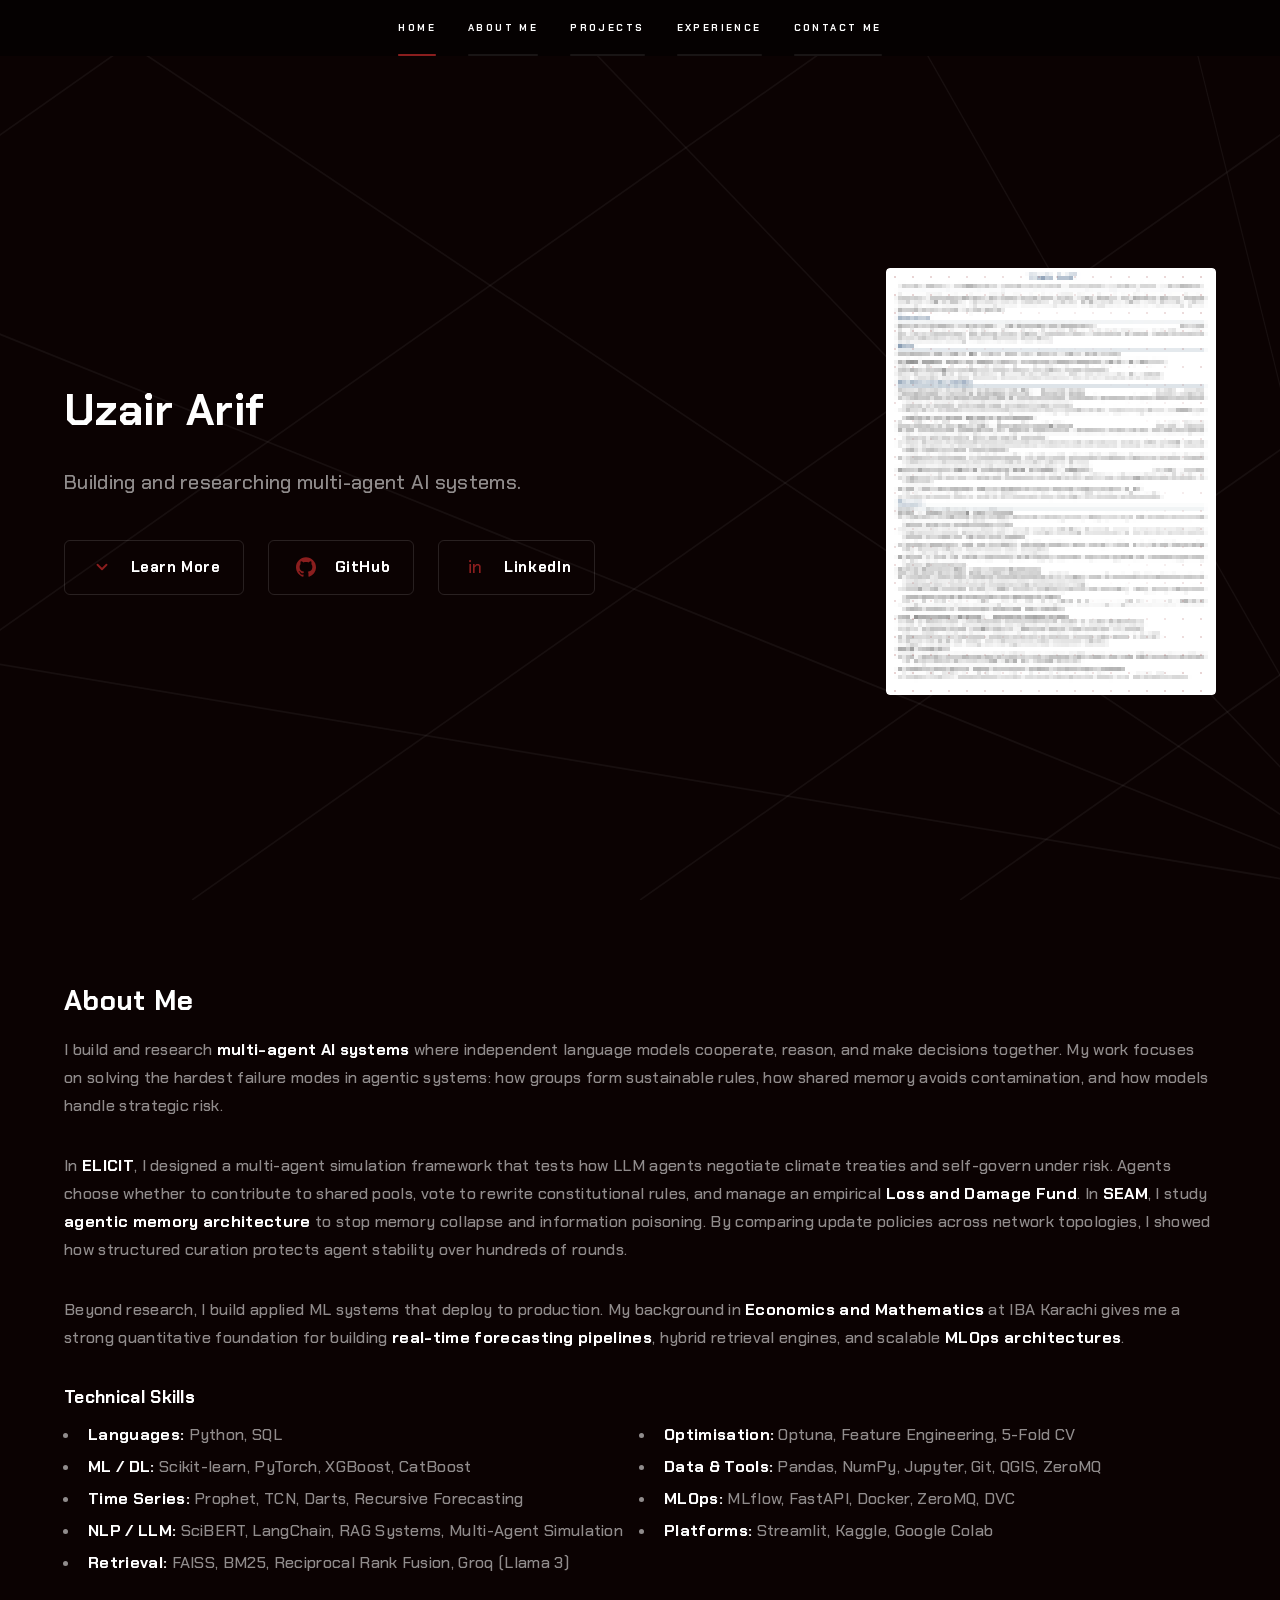
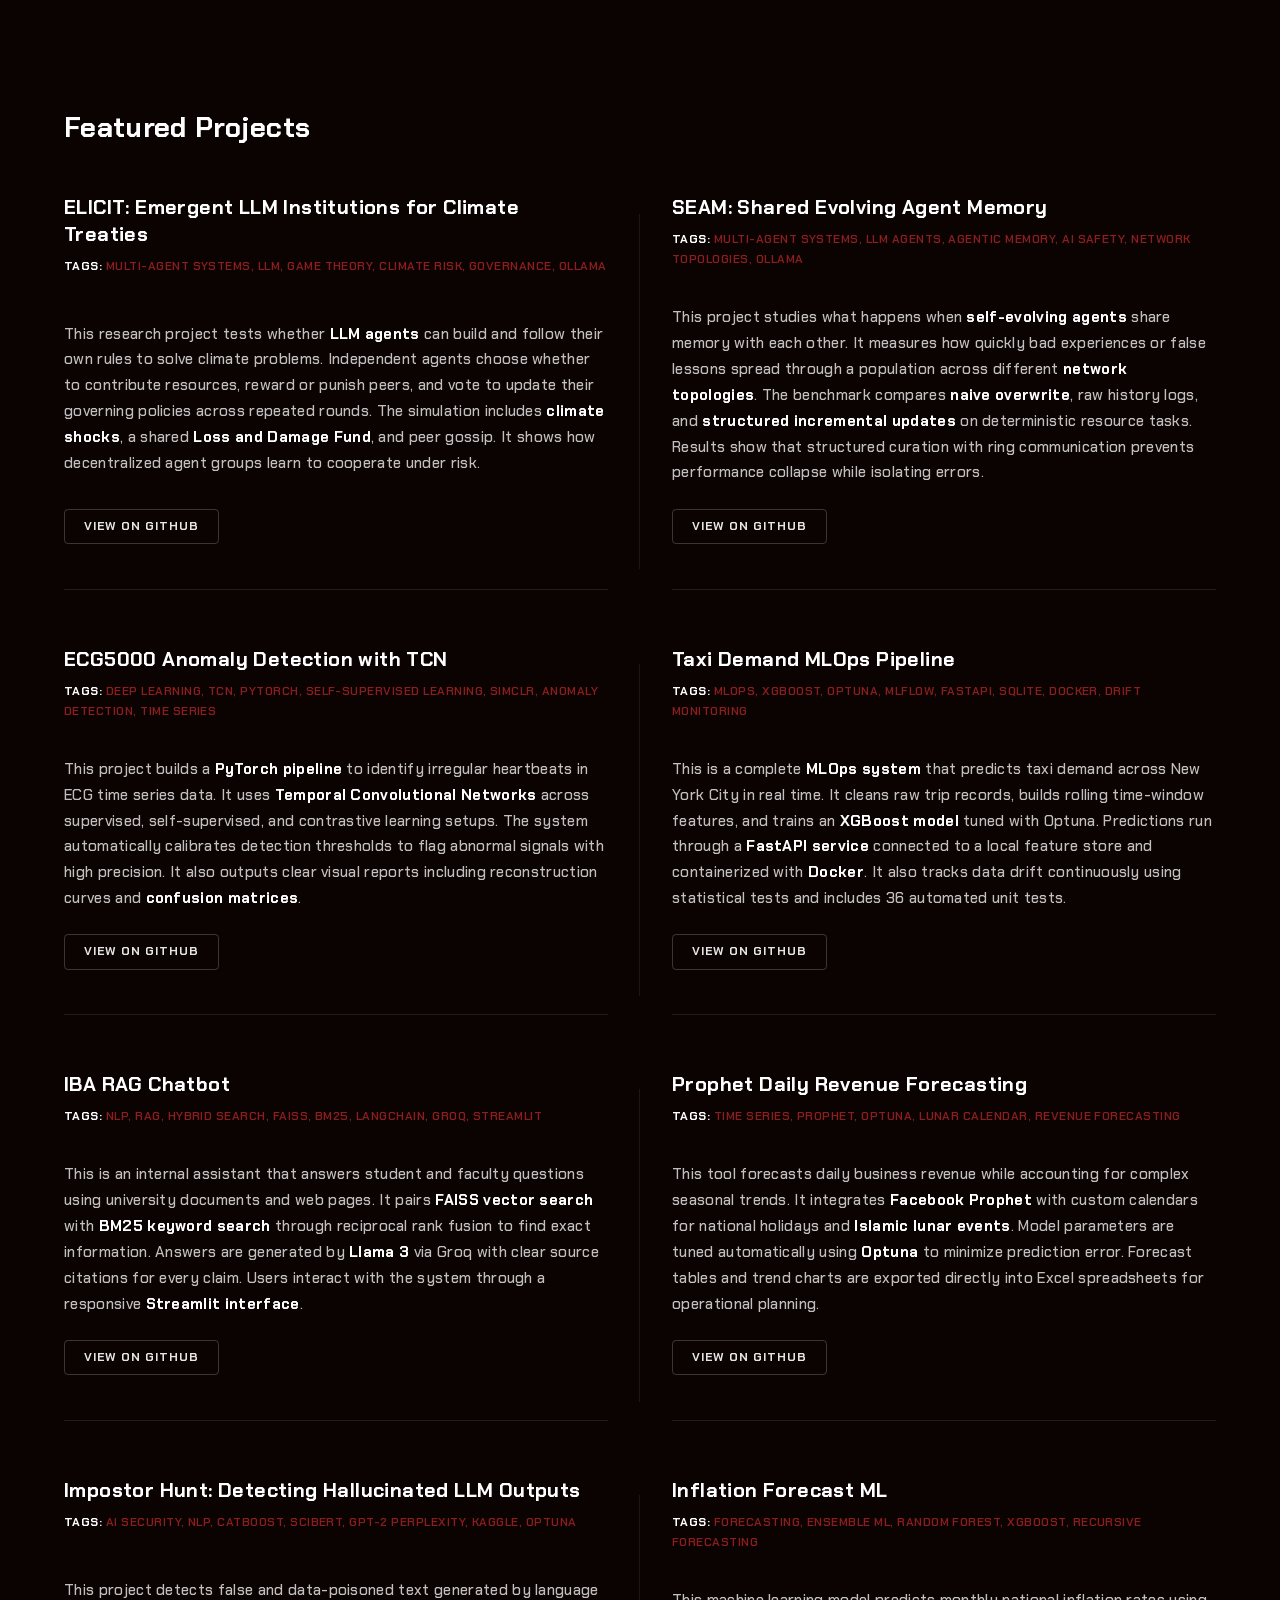
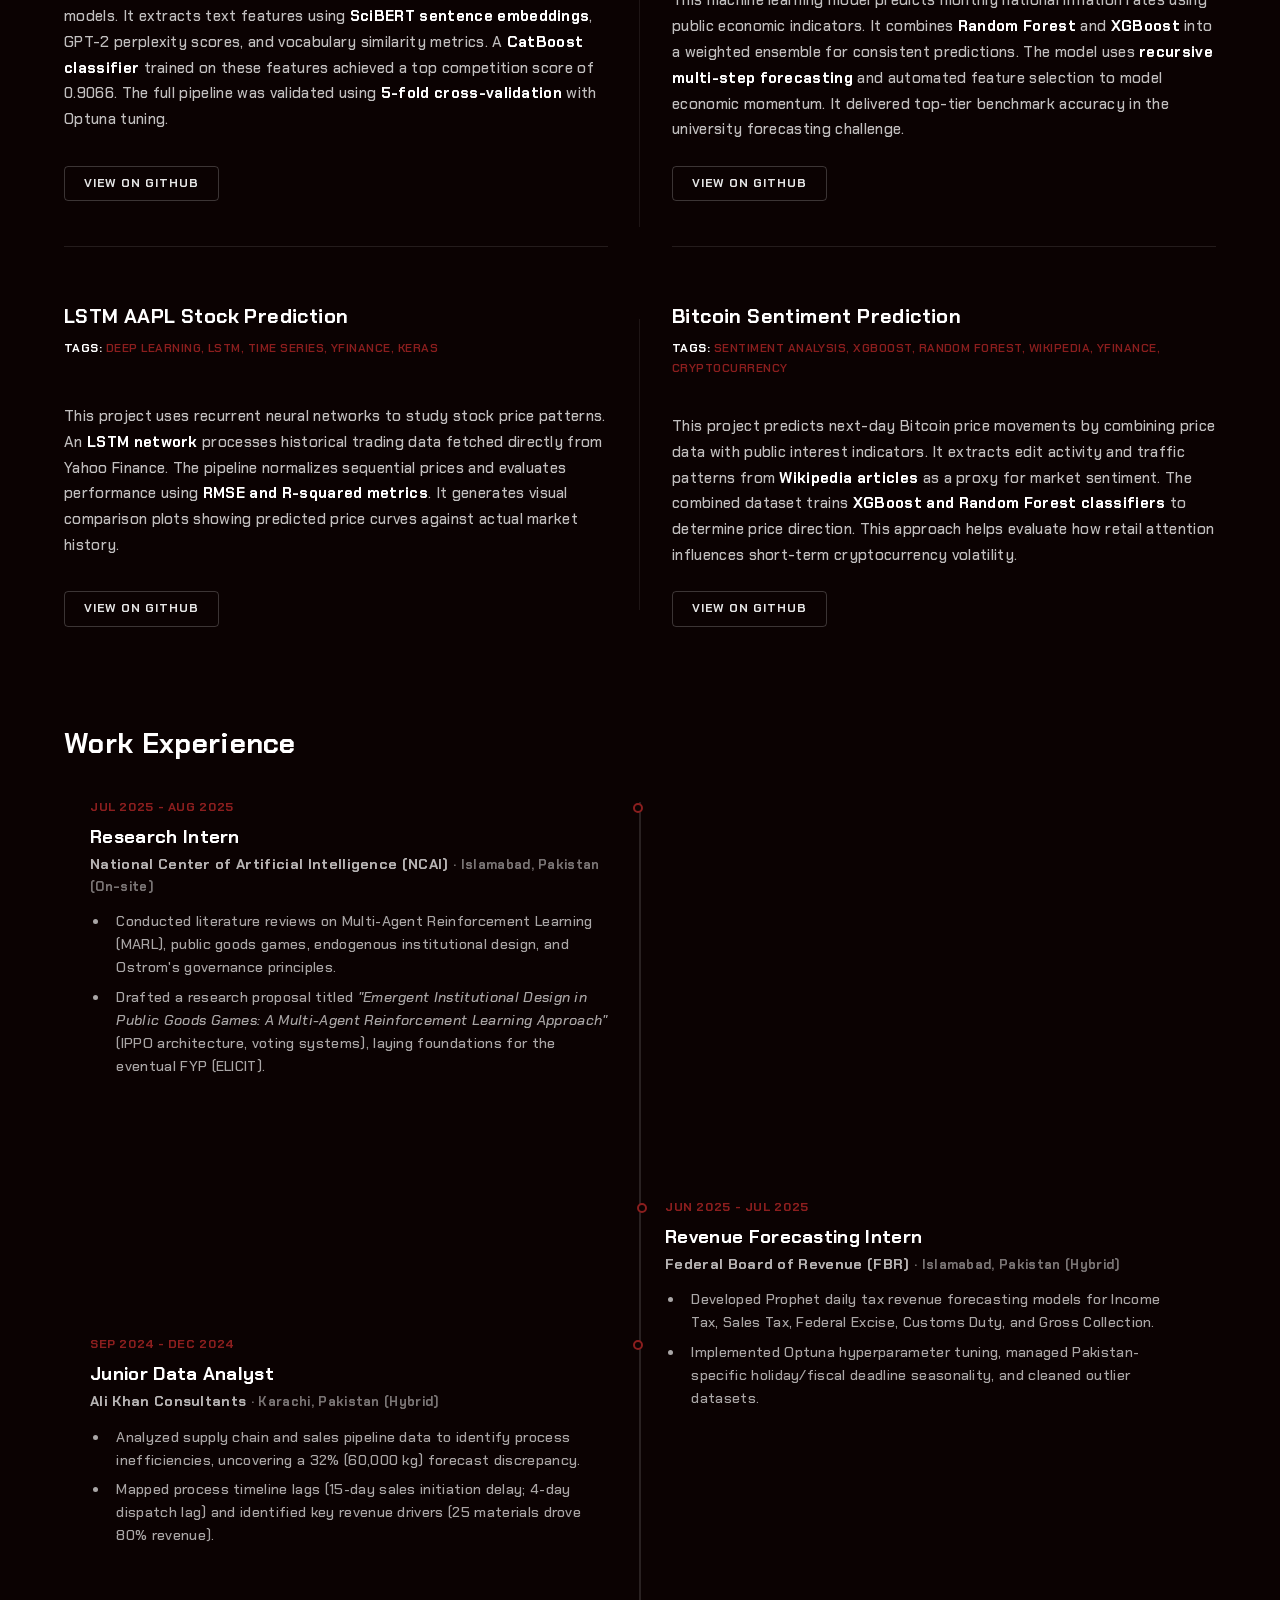
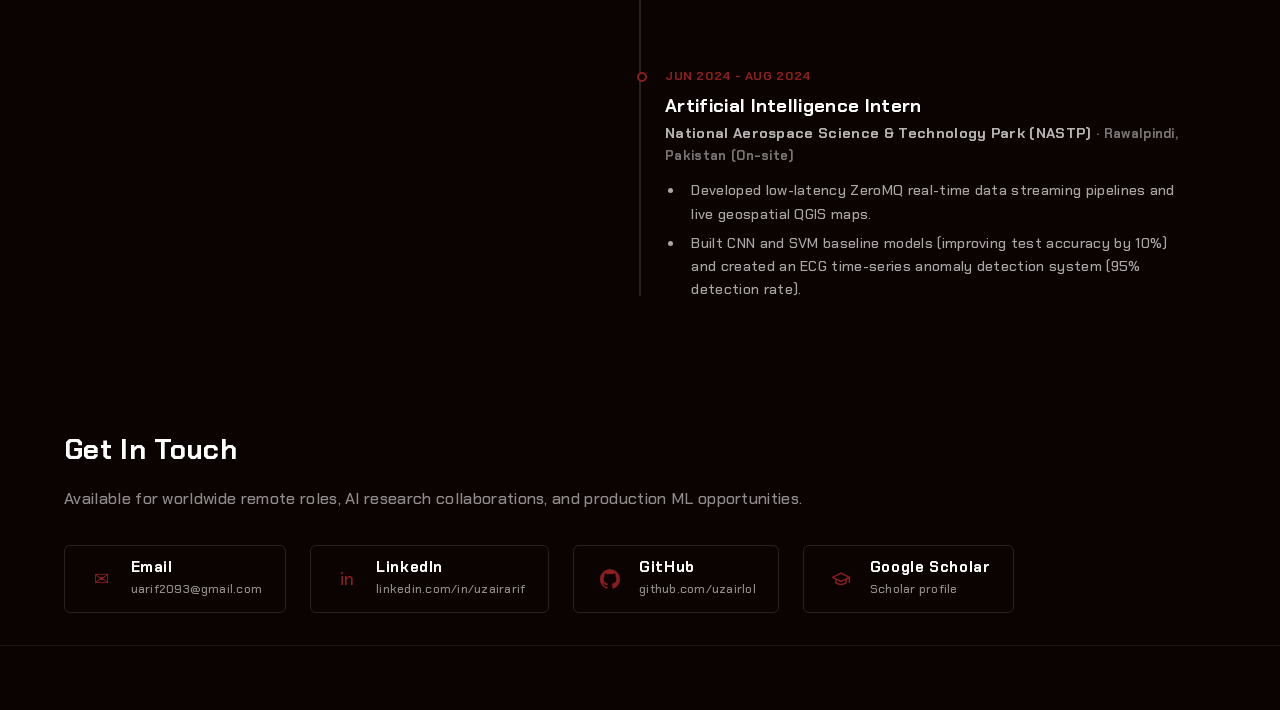
==== commit a2d5673f: "Render mosaic directly onto canvas without CSS upscaling" ====
--- a/index.html
+++ b/index.html
@@ -5,11 +5,13 @@
 	<title>Uzair Arif | AI Researcher &amp; ML Engineer</title>
 	<meta charset="utf-8" />
 	<meta name="viewport" content="width=device-width, initial-scale=1" />
-	
+
 	<!-- Primary SEO Metadata -->
 	<meta name="title" content="Uzair Arif | AI Researcher &amp; ML Engineer" />
-	<meta name="description" content="AI researcher and ML engineer building multi-agent AI systems, agentic memory, forecasting pipelines, and production MLOps." />
-	<meta name="keywords" content="Uzair Arif, Remote AI Engineer, Remote ML Researcher, Multi-Agent Systems, LLM Agents, Agentic Memory, ELICIT, SEAM, Artificial Intelligence, Machine Learning Engineer, MLOps, AI Researcher, Islamabad Pakistan, Worldwide Remote, Time Series Forecasting, Deep Learning, PyTorch, LangChain, Groq" />
+	<meta name="description"
+		content="AI researcher and ML engineer building multi-agent AI systems, agentic memory, forecasting pipelines, and production MLOps." />
+	<meta name="keywords"
+		content="Uzair Arif, Remote AI Engineer, Remote ML Researcher, Multi-Agent Systems, LLM Agents, Agentic Memory, ELICIT, SEAM, Artificial Intelligence, Machine Learning Engineer, MLOps, AI Researcher, Islamabad Pakistan, Worldwide Remote, Time Series Forecasting, Deep Learning, PyTorch, LangChain, Groq" />
 	<meta name="author" content="Uzair Arif" />
 	<meta name="robots" content="index, follow, max-image-preview:large, max-snippet:-1, max-video-preview:-1" />
 	<link rel="canonical" href="https://uzairlol.github.io/" />
@@ -25,7 +27,8 @@
 	<meta property="og:type" content="profile" />
 	<meta property="og:url" content="https://uzairlol.github.io/" />
 	<meta property="og:title" content="Uzair Arif | AI Researcher &amp; ML Engineer" />
-	<meta property="og:description" content="AI researcher and ML engineer building multi-agent AI systems, agentic memory, forecasting pipelines, and production MLOps." />
+	<meta property="og:description"
+		content="AI researcher and ML engineer building multi-agent AI systems, agentic memory, forecasting pipelines, and production MLOps." />
 	<meta property="og:image" content="https://uzairlol.github.io/images/social-card-v2.png" />
 	<meta property="og:image:url" content="https://uzairlol.github.io/images/social-card-v2.png" />
 	<meta property="og:image:secure_url" content="https://uzairlol.github.io/images/social-card-v2.png" />
@@ -40,7 +43,8 @@
 	<meta name="twitter:card" content="summary_large_image" />
 	<meta name="twitter:url" content="https://uzairlol.github.io/" />
 	<meta name="twitter:title" content="Uzair Arif | AI Researcher &amp; ML Engineer" />
-	<meta name="twitter:description" content="AI researcher and ML engineer building multi-agent AI systems, agentic memory, forecasting pipelines, and production MLOps." />
+	<meta name="twitter:description"
+		content="AI researcher and ML engineer building multi-agent AI systems, agentic memory, forecasting pipelines, and production MLOps." />
 	<meta name="twitter:image" content="https://uzairlol.github.io/images/social-card-v2.png" />
 	<meta name="twitter:image:alt" content="Uzair Arif, AI researcher and machine learning engineer" />
 
@@ -362,7 +366,8 @@
 	<link rel="apple-touch-icon" href="images/logo.png" />
 	<link rel="preconnect" href="https://fonts.googleapis.com" />
 	<link rel="preconnect" href="https://fonts.gstatic.com" crossorigin />
-	<link rel="stylesheet" href="https://fonts.googleapis.com/css2?family=Chakra+Petch:ital,wght@0,400;0,500;0,600;0,700;1,400;1,600&family=Rajdhani:wght@500;600;700&display=swap" />
+	<link rel="stylesheet"
+		href="https://fonts.googleapis.com/css2?family=Chakra+Petch:ital,wght@0,400;0,500;0,600;0,700;1,400;1,600&family=Rajdhani:wght@500;600;700&display=swap" />
 
 	<!-- Stylesheets -->
 	<link rel="stylesheet" href="assets/css/main.min.css" />
@@ -402,29 +407,49 @@
 					<div class="intro-social-btns">
 						<a href="#about-content" class="contact-btn scrolly" id="intro-btn-learn">
 							<span class="contact-btn-icon">
-								<svg xmlns="http://www.w3.org/2000/svg" width="18" height="18" viewBox="0 0 24 24" fill="none" stroke="currentColor" stroke-width="2.5" stroke-linecap="round" stroke-linejoin="round" aria-hidden="true" style="display:block;"><polyline points="6 9 12 15 18 9"/></svg>
+								<svg xmlns="http://www.w3.org/2000/svg" width="18" height="18" viewBox="0 0 24 24"
+									fill="none" stroke="currentColor" stroke-width="2.5" stroke-linecap="round"
+									stroke-linejoin="round" aria-hidden="true" style="display:block;">
+									<polyline points="6 9 12 15 18 9" />
+								</svg>
 							</span>
 							<span class="contact-btn-content">
 								<span class="contact-btn-label">Learn More</span>
 							</span>
 						</a>
-						<a href="https://github.com/uzairlol" target="_blank" rel="noopener noreferrer" class="contact-btn" id="intro-btn-github" title="Uzair Arif GitHub Profile">
+						<a href="https://github.com/uzairlol" target="_blank" rel="noopener noreferrer"
+							class="contact-btn" id="intro-btn-github" title="Uzair Arif GitHub Profile">
 							<span class="contact-btn-icon">
-								<svg viewBox="0 0 24 24" width="20" height="20" fill="currentColor" xmlns="http://www.w3.org/2000/svg" aria-hidden="true" style="display:block;"><path d="M12 .297c-6.63 0-12 5.373-12 12 0 5.303 3.438 9.8 8.205 11.385.6.113.82-.258.82-.577 0-.285-.01-1.04-.015-2.04-3.338.724-4.042-1.61-4.042-1.61C4.422 18.07 3.633 17.7 3.633 17.7c-1.087-.744.084-.729.084-.729 1.205.084 1.838 1.236 1.838 1.236 1.07 1.835 2.809 1.305 3.495.998.108-.776.417-1.305.76-1.605-2.665-.3-5.466-1.332-5.466-5.93 0-1.31.465-2.38 1.235-3.22-.135-.303-.54-1.523.105-3.176 0 0 1.005-.322 3.3 1.23.96-.267 1.98-.399 3-.405 1.02.006 2.04.138 3 .405 2.28-1.552 3.285-1.23 3.285-1.23.645 1.653.24 2.873.12 3.176.765.84 1.23 1.91 1.23 3.22 0 4.61-2.805 5.625-5.475 5.92.42.36.81 1.096.81 2.22 0 1.606-.015 2.896-.015 3.286 0 .315.21.69.825.57C20.565 22.092 24 17.592 24 12.297c0-6.627-5.373-12-12-12" /></svg>
+								<svg viewBox="0 0 24 24" width="20" height="20" fill="currentColor"
+									xmlns="http://www.w3.org/2000/svg" aria-hidden="true" style="display:block;">
+									<path
+										d="M12 .297c-6.63 0-12 5.373-12 12 0 5.303 3.438 9.8 8.205 11.385.6.113.82-.258.82-.577 0-.285-.01-1.04-.015-2.04-3.338.724-4.042-1.61-4.042-1.61C4.422 18.07 3.633 17.7 3.633 17.7c-1.087-.744.084-.729.084-.729 1.205.084 1.838 1.236 1.838 1.236 1.07 1.835 2.809 1.305 3.495.998.108-.776.417-1.305.76-1.605-2.665-.3-5.466-1.332-5.466-5.93 0-1.31.465-2.38 1.235-3.22-.135-.303-.54-1.523.105-3.176 0 0 1.005-.322 3.3 1.23.96-.267 1.98-.399 3-.405 1.02.006 2.04.138 3 .405 2.28-1.552 3.285-1.23 3.285-1.23.645 1.653.24 2.873.12 3.176.765.84 1.23 1.91 1.23 3.22 0 4.61-2.805 5.625-5.475 5.92.42.36.81 1.096.81 2.22 0 1.606-.015 2.896-.015 3.286 0 .315.21.69.825.57C20.565 22.092 24 17.592 24 12.297c0-6.627-5.373-12-12-12" />
+								</svg>
 							</span>
 							<span class="contact-btn-content">
 								<span class="contact-btn-label">GitHub</span>
 							</span>
 						</a>
-						<a href="https://www.linkedin.com/in/uzairarif/" target="_blank" rel="noopener noreferrer" class="contact-btn" id="intro-btn-linkedin" title="Uzair Arif LinkedIn Profile">
+						<a href="https://www.linkedin.com/in/uzairarif/" target="_blank" rel="noopener noreferrer"
+							class="contact-btn" id="intro-btn-linkedin" title="Uzair Arif LinkedIn Profile">
 							<span class="contact-btn-icon">in</span>
 							<span class="contact-btn-content">
 								<span class="contact-btn-label">LinkedIn</span>
 							</span>
 						</a>
-						<a href="https://uzairlol.github.io/assets/uzair_arif_resume.pdf" target="_blank" rel="noopener noreferrer" class="contact-btn mobile-resume-btn" id="intro-btn-resume" title="View Uzair Arif Resume">
+						<a href="https://uzairlol.github.io/assets/uzair_arif_resume.pdf" target="_blank"
+							rel="noopener noreferrer" class="contact-btn mobile-resume-btn" id="intro-btn-resume"
+							title="View Uzair Arif Resume">
 							<span class="contact-btn-icon">
-								<svg xmlns="http://www.w3.org/2000/svg" width="18" height="18" viewBox="0 0 24 24" fill="none" stroke="currentColor" stroke-width="2.5" stroke-linecap="round" stroke-linejoin="round" aria-hidden="true" style="display:block;"><path d="M14 2H6a2 2 0 0 0-2 2v16a2 2 0 0 0 2 2h12a2 2 0 0 0 2-2V8z"/><polyline points="14 2 14 8 20 8"/><line x1="16" y1="13" x2="8" y2="13"/><line x1="16" y1="17" x2="8" y2="17"/><polyline points="10 9 9 9 8 9"/></svg>
+								<svg xmlns="http://www.w3.org/2000/svg" width="18" height="18" viewBox="0 0 24 24"
+									fill="none" stroke="currentColor" stroke-width="2.5" stroke-linecap="round"
+									stroke-linejoin="round" aria-hidden="true" style="display:block;">
+									<path d="M14 2H6a2 2 0 0 0-2 2v16a2 2 0 0 0 2 2h12a2 2 0 0 0 2-2V8z" />
+									<polyline points="14 2 14 8 20 8" />
+									<line x1="16" y1="13" x2="8" y2="13" />
+									<line x1="16" y1="17" x2="8" y2="17" />
+									<polyline points="10 9 9 9 8 9" />
+								</svg>
 							</span>
 							<span class="contact-btn-content">
 								<span class="contact-btn-label">View Resume</span>
@@ -436,14 +461,19 @@
 				<div class="intro-right">
 					<div class="resume-float-wrap">
 						<a class="resume-card" id="resume-card"
-							href="https://uzairlol.github.io/assets/uzair_arif_resume.pdf"
-							target="_blank" rel="noopener noreferrer" title="View Full Resume">
+							href="https://uzairlol.github.io/assets/uzair_arif_resume.pdf" target="_blank"
+							rel="noopener noreferrer" title="View Full Resume">
 							<canvas id="resume-canvas"></canvas>
 							<div class="resume-mesh-overlay"></div>
 							<div class="resume-card-shine"></div>
 							<div class="resume-card-label">
 								<span>View Resume</span>
-								<svg xmlns="http://www.w3.org/2000/svg" width="13" height="13" viewBox="0 0 24 24" fill="none" stroke="currentColor" stroke-width="2.5" stroke-linecap="round" stroke-linejoin="round" aria-hidden="true"><path d="M7 17L17 7"/><path d="M7 7h10v10"/></svg>
+								<svg xmlns="http://www.w3.org/2000/svg" width="13" height="13" viewBox="0 0 24 24"
+									fill="none" stroke="currentColor" stroke-width="2.5" stroke-linecap="round"
+									stroke-linejoin="round" aria-hidden="true">
+									<path d="M7 17L17 7" />
+									<path d="M7 7h10v10" />
+								</svg>
 							</div>
 							<div class="resume-corner-tl"></div>
 							<div class="resume-corner-tr"></div>
@@ -459,13 +489,24 @@
 			<div id="about-content" class="inner">
 				<h2>About Me</h2>
 				<p itemprop="description">
-					I build and research <strong>multi-agent AI systems</strong> where independent language models cooperate, reason, and make decisions together. My work focuses on solving the hardest failure modes in agentic systems: how groups form sustainable rules, how shared memory avoids contamination, and how models handle strategic risk.
+					I build and research <strong>multi-agent AI systems</strong> where independent language models
+					cooperate, reason, and make decisions together. My work focuses on solving the hardest failure modes
+					in agentic systems: how groups form sustainable rules, how shared memory avoids contamination, and
+					how models handle strategic risk.
 				</p>
 				<p itemprop="description">
-					In <strong>ELICIT</strong>, I designed a multi-agent simulation framework that tests how LLM agents negotiate climate treaties and self-govern under risk. Agents choose whether to contribute to shared pools, vote to rewrite constitutional rules, and manage an empirical <strong>Loss and Damage Fund</strong>. In <strong>SEAM</strong>, I study <strong>agentic memory architecture</strong> to stop memory collapse and information poisoning. By comparing update policies across network topologies, I showed how structured curation protects agent stability over hundreds of rounds.
+					In <strong>ELICIT</strong>, I designed a multi-agent simulation framework that tests how LLM agents
+					negotiate climate treaties and self-govern under risk. Agents choose whether to contribute to shared
+					pools, vote to rewrite constitutional rules, and manage an empirical <strong>Loss and Damage
+						Fund</strong>. In <strong>SEAM</strong>, I study <strong>agentic memory architecture</strong> to
+					stop memory collapse and information poisoning. By comparing update policies across network
+					topologies, I showed how structured curation protects agent stability over hundreds of rounds.
 				</p>
 				<p itemprop="description">
-					Beyond research, I build applied ML systems that deploy to production. My background in <strong>Economics and Mathematics</strong> at IBA Karachi gives me a strong quantitative foundation for building <strong>real-time forecasting pipelines</strong>, hybrid retrieval engines, and scalable <strong>MLOps architectures</strong>.
+					Beyond research, I build applied ML systems that deploy to production. My background in
+					<strong>Economics and Mathematics</strong> at IBA Karachi gives me a strong quantitative foundation
+					for building <strong>real-time forecasting pipelines</strong>, hybrid retrieval engines, and
+					scalable <strong>MLOps architectures</strong>.
 				</p>
 				<h3>Technical Skills</h3>
 				<ul style="columns: 2; line-height: 2;">
@@ -489,82 +530,148 @@
 				<div class="features" itemscope itemtype="https://schema.org/ItemList">
 					<section itemprop="itemListElement" itemscope itemtype="https://schema.org/CreativeWork">
 						<h3 itemprop="name">ELICIT: Emergent LLM Institutions for Climate Treaties</h3>
-						<p><small><strong>Tags:</strong> Multi-Agent Systems, LLM, Game Theory, Climate Risk, Governance, Ollama</small></p>
-						<p itemprop="description">This research project tests whether <strong>LLM agents</strong> can build and follow their own rules to solve climate problems. Independent agents choose whether to contribute resources, reward or punish peers, and vote to update their governing policies across repeated rounds. The simulation includes <strong>climate shocks</strong>, a shared <strong>Loss and Damage Fund</strong>, and peer gossip. It shows how decentralized agent groups learn to cooperate under risk.</p>
+						<p><small><strong>Tags:</strong> Multi-Agent Systems, LLM, Game Theory, Climate Risk,
+								Governance, Ollama</small></p>
+						<p itemprop="description">This research project tests whether <strong>LLM agents</strong> can
+							build and follow their own rules to solve climate problems. Independent agents choose
+							whether to contribute resources, reward or punish peers, and vote to update their governing
+							policies across repeated rounds. The simulation includes <strong>climate shocks</strong>, a
+							shared <strong>Loss and Damage Fund</strong>, and peer gossip. It shows how decentralized
+							agent groups learn to cooperate under risk.</p>
 						<ul class="actions">
 							<li><a href="https://github.com/uzairlol/ELICIT-fyp" class="button">View on GitHub</a></li>
 						</ul>
 					</section>
 					<section itemprop="itemListElement" itemscope itemtype="https://schema.org/CreativeWork">
 						<h3 itemprop="name">SEAM: Shared Evolving Agent Memory</h3>
-						<p><small><strong>Tags:</strong> Multi-Agent Systems, LLM Agents, Agentic Memory, AI Safety, Network Topologies, Ollama</small></p>
-						<p itemprop="description">This project studies what happens when <strong>self-evolving agents</strong> share memory with each other. It measures how quickly bad experiences or false lessons spread through a population across different <strong>network topologies</strong>. The benchmark compares <strong>naive overwrite</strong>, raw history logs, and <strong>structured incremental updates</strong> on deterministic resource tasks. Results show that structured curation with ring communication prevents performance collapse while isolating errors.</p>
+						<p><small><strong>Tags:</strong> Multi-Agent Systems, LLM Agents, Agentic Memory, AI Safety,
+								Network Topologies, Ollama</small></p>
+						<p itemprop="description">This project studies what happens when <strong>self-evolving
+								agents</strong> share memory with each other. It measures how quickly bad experiences or
+							false lessons spread through a population across different <strong>network
+								topologies</strong>. The benchmark compares <strong>naive overwrite</strong>, raw
+							history logs, and <strong>structured incremental updates</strong> on deterministic resource
+							tasks. Results show that structured curation with ring communication prevents performance
+							collapse while isolating errors.</p>
 						<ul class="actions">
 							<li><a href="https://github.com/uzairlol/seam" class="button">View on GitHub</a></li>
 						</ul>
 					</section>
 					<section itemprop="itemListElement" itemscope itemtype="https://schema.org/CreativeWork">
 						<h3 itemprop="name">ECG5000 Anomaly Detection with TCN</h3>
-						<p><small><strong>Tags:</strong> Deep Learning, TCN, PyTorch, Self-Supervised Learning, SimCLR, Anomaly Detection, Time Series</small></p>
-						<p itemprop="description">This project builds a <strong>PyTorch pipeline</strong> to identify irregular heartbeats in ECG time series data. It uses <strong>Temporal Convolutional Networks</strong> across supervised, self-supervised, and contrastive learning setups. The system automatically calibrates detection thresholds to flag abnormal signals with high precision. It also outputs clear visual reports including reconstruction curves and <strong>confusion matrices</strong>.</p>
+						<p><small><strong>Tags:</strong> Deep Learning, TCN, PyTorch, Self-Supervised Learning, SimCLR,
+								Anomaly Detection, Time Series</small></p>
+						<p itemprop="description">This project builds a <strong>PyTorch pipeline</strong> to identify
+							irregular heartbeats in ECG time series data. It uses <strong>Temporal Convolutional
+								Networks</strong> across supervised, self-supervised, and contrastive learning setups.
+							The system automatically calibrates detection thresholds to flag abnormal signals with high
+							precision. It also outputs clear visual reports including reconstruction curves and
+							<strong>confusion matrices</strong>.</p>
 						<ul class="actions">
-							<li><a href="https://github.com/uzairlol/ECG5000-TCN-Classification" class="button">View on GitHub</a></li>
+							<li><a href="https://github.com/uzairlol/ECG5000-TCN-Classification" class="button">View on
+									GitHub</a></li>
 						</ul>
 					</section>
 					<section itemprop="itemListElement" itemscope itemtype="https://schema.org/CreativeWork">
 						<h3 itemprop="name">Taxi Demand MLOps Pipeline</h3>
-						<p><small><strong>Tags:</strong> MLOps, XGBoost, Optuna, MLflow, FastAPI, SQLite, Docker, Drift Monitoring</small></p>
-						<p itemprop="description">This is a complete <strong>MLOps system</strong> that predicts taxi demand across New York City in real time. It cleans raw trip records, builds rolling time-window features, and trains an <strong>XGBoost model</strong> tuned with Optuna. Predictions run through a <strong>FastAPI service</strong> connected to a local feature store and containerized with <strong>Docker</strong>. It also tracks data drift continuously using statistical tests and includes 36 automated unit tests.</p>
+						<p><small><strong>Tags:</strong> MLOps, XGBoost, Optuna, MLflow, FastAPI, SQLite, Docker, Drift
+								Monitoring</small></p>
+						<p itemprop="description">This is a complete <strong>MLOps system</strong> that predicts taxi
+							demand across New York City in real time. It cleans raw trip records, builds rolling
+							time-window features, and trains an <strong>XGBoost model</strong> tuned with Optuna.
+							Predictions run through a <strong>FastAPI service</strong> connected to a local feature
+							store and containerized with <strong>Docker</strong>. It also tracks data drift continuously
+							using statistical tests and includes 36 automated unit tests.</p>
 						<ul class="actions">
 							<li><a href="https://github.com/uzairlol/taxi-mlops" class="button">View on GitHub</a></li>
 						</ul>
 					</section>
 					<section itemprop="itemListElement" itemscope itemtype="https://schema.org/CreativeWork">
 						<h3 itemprop="name">IBA RAG Chatbot</h3>
-						<p><small><strong>Tags:</strong> NLP, RAG, Hybrid Search, FAISS, BM25, LangChain, Groq, Streamlit</small></p>
-						<p itemprop="description">This is an internal assistant that answers student and faculty questions using university documents and web pages. It pairs <strong>FAISS vector search</strong> with <strong>BM25 keyword search</strong> through reciprocal rank fusion to find exact information. Answers are generated by <strong>Llama 3</strong> via Groq with clear source citations for every claim. Users interact with the system through a responsive <strong>Streamlit interface</strong>.</p>
+						<p><small><strong>Tags:</strong> NLP, RAG, Hybrid Search, FAISS, BM25, LangChain, Groq,
+								Streamlit</small></p>
+						<p itemprop="description">This is an internal assistant that answers student and faculty
+							questions using university documents and web pages. It pairs <strong>FAISS vector
+								search</strong> with <strong>BM25 keyword search</strong> through reciprocal rank fusion
+							to find exact information. Answers are generated by <strong>Llama 3</strong> via Groq with
+							clear source citations for every claim. Users interact with the system through a responsive
+							<strong>Streamlit interface</strong>.</p>
 						<ul class="actions">
-							<li><a href="https://github.com/uzairlol/IBA-RAG-chatbot" class="button">View on GitHub</a></li>
+							<li><a href="https://github.com/uzairlol/IBA-RAG-chatbot" class="button">View on GitHub</a>
+							</li>
 						</ul>
 					</section>
 					<section itemprop="itemListElement" itemscope itemtype="https://schema.org/CreativeWork">
 						<h3 itemprop="name">Prophet Daily Revenue Forecasting</h3>
-						<p><small><strong>Tags:</strong> Time Series, Prophet, Optuna, Lunar Calendar, Revenue Forecasting</small></p>
-						<p itemprop="description">This tool forecasts daily business revenue while accounting for complex seasonal trends. It integrates <strong>Facebook Prophet</strong> with custom calendars for national holidays and <strong>Islamic lunar events</strong>. Model parameters are tuned automatically using <strong>Optuna</strong> to minimize prediction error. Forecast tables and trend charts are exported directly into Excel spreadsheets for operational planning.</p>
+						<p><small><strong>Tags:</strong> Time Series, Prophet, Optuna, Lunar Calendar, Revenue
+								Forecasting</small></p>
+						<p itemprop="description">This tool forecasts daily business revenue while accounting for
+							complex seasonal trends. It integrates <strong>Facebook Prophet</strong> with custom
+							calendars for national holidays and <strong>Islamic lunar events</strong>. Model parameters
+							are tuned automatically using <strong>Optuna</strong> to minimize prediction error. Forecast
+							tables and trend charts are exported directly into Excel spreadsheets for operational
+							planning.</p>
 						<ul class="actions">
-							<li><a href="https://github.com/uzairlol/Prophet-Daily-Revenue-Forecasting" class="button">View on GitHub</a></li>
+							<li><a href="https://github.com/uzairlol/Prophet-Daily-Revenue-Forecasting"
+									class="button">View on GitHub</a></li>
 						</ul>
 					</section>
 					<section itemprop="itemListElement" itemscope itemtype="https://schema.org/CreativeWork">
 						<h3 itemprop="name">Impostor Hunt: Detecting Hallucinated LLM Outputs</h3>
-						<p><small><strong>Tags:</strong> AI Security, NLP, CatBoost, SciBERT, GPT-2 Perplexity, Kaggle, Optuna</small></p>
-						<p itemprop="description">This project detects false and data-poisoned text generated by language models. It extracts text features using <strong>SciBERT sentence embeddings</strong>, GPT-2 perplexity scores, and vocabulary similarity metrics. A <strong>CatBoost classifier</strong> trained on these features achieved a top competition score of 0.9066. The full pipeline was validated using <strong>5-fold cross-validation</strong> with Optuna tuning.</p>
+						<p><small><strong>Tags:</strong> AI Security, NLP, CatBoost, SciBERT, GPT-2 Perplexity, Kaggle,
+								Optuna</small></p>
+						<p itemprop="description">This project detects false and data-poisoned text generated by
+							language models. It extracts text features using <strong>SciBERT sentence
+								embeddings</strong>, GPT-2 perplexity scores, and vocabulary similarity metrics. A
+							<strong>CatBoost classifier</strong> trained on these features achieved a top competition
+							score of 0.9066. The full pipeline was validated using <strong>5-fold
+								cross-validation</strong> with Optuna tuning.</p>
 						<ul class="actions">
-							<li><a href="https://github.com/uzairlol/Real-vs-Fake-Text" class="button">View on GitHub</a></li>
+							<li><a href="https://github.com/uzairlol/Real-vs-Fake-Text" class="button">View on
+									GitHub</a></li>
 						</ul>
 					</section>
 					<section itemprop="itemListElement" itemscope itemtype="https://schema.org/CreativeWork">
 						<h3 itemprop="name">Inflation Forecast ML</h3>
-						<p><small><strong>Tags:</strong> Forecasting, Ensemble ML, Random Forest, XGBoost, Recursive Forecasting</small></p>
-						<p itemprop="description">This machine learning model predicts monthly national inflation rates using public economic indicators. It combines <strong>Random Forest</strong> and <strong>XGBoost</strong> into a weighted ensemble for consistent predictions. The model uses <strong>recursive multi-step forecasting</strong> and automated feature selection to model economic momentum. It delivered top-tier benchmark accuracy in the university forecasting challenge.</p>
+						<p><small><strong>Tags:</strong> Forecasting, Ensemble ML, Random Forest, XGBoost, Recursive
+								Forecasting</small></p>
+						<p itemprop="description">This machine learning model predicts monthly national inflation rates
+							using public economic indicators. It combines <strong>Random Forest</strong> and
+							<strong>XGBoost</strong> into a weighted ensemble for consistent predictions. The model uses
+							<strong>recursive multi-step forecasting</strong> and automated feature selection to model
+							economic momentum. It delivered top-tier benchmark accuracy in the university forecasting
+							challenge.</p>
 						<ul class="actions">
-							<li><a href="https://github.com/uzairlol/InflationForecastML" class="button">View on GitHub</a></li>
+							<li><a href="https://github.com/uzairlol/InflationForecastML" class="button">View on
+									GitHub</a></li>
 						</ul>
 					</section>
 					<section itemprop="itemListElement" itemscope itemtype="https://schema.org/CreativeWork">
 						<h3 itemprop="name">LSTM AAPL Stock Prediction</h3>
 						<p><small><strong>Tags:</strong> Deep Learning, LSTM, Time Series, yfinance, Keras</small></p>
-						<p itemprop="description">This project uses recurrent neural networks to study stock price patterns. An <strong>LSTM network</strong> processes historical trading data fetched directly from Yahoo Finance. The pipeline normalizes sequential prices and evaluates performance using <strong>RMSE and R-squared metrics</strong>. It generates visual comparison plots showing predicted price curves against actual market history.</p>
+						<p itemprop="description">This project uses recurrent neural networks to study stock price
+							patterns. An <strong>LSTM network</strong> processes historical trading data fetched
+							directly from Yahoo Finance. The pipeline normalizes sequential prices and evaluates
+							performance using <strong>RMSE and R-squared metrics</strong>. It generates visual
+							comparison plots showing predicted price curves against actual market history.</p>
 						<ul class="actions">
-							<li><a href="https://github.com/uzairlol/LSTM_AAPL_Stock_Prediction" class="button">View on GitHub</a></li>
+							<li><a href="https://github.com/uzairlol/LSTM_AAPL_Stock_Prediction" class="button">View on
+									GitHub</a></li>
 						</ul>
 					</section>
 					<section itemprop="itemListElement" itemscope itemtype="https://schema.org/CreativeWork">
 						<h3 itemprop="name">Bitcoin Sentiment Prediction</h3>
-						<p><small><strong>Tags:</strong> Sentiment Analysis, XGBoost, Random Forest, Wikipedia, yfinance, Cryptocurrency</small></p>
-						<p itemprop="description">This project predicts next-day Bitcoin price movements by combining price data with public interest indicators. It extracts edit activity and traffic patterns from <strong>Wikipedia articles</strong> as a proxy for market sentiment. The combined dataset trains <strong>XGBoost and Random Forest classifiers</strong> to determine price direction. This approach helps evaluate how retail attention influences short-term cryptocurrency volatility.</p>
+						<p><small><strong>Tags:</strong> Sentiment Analysis, XGBoost, Random Forest, Wikipedia,
+								yfinance, Cryptocurrency</small></p>
+						<p itemprop="description">This project predicts next-day Bitcoin price movements by combining
+							price data with public interest indicators. It extracts edit activity and traffic patterns
+							from <strong>Wikipedia articles</strong> as a proxy for market sentiment. The combined
+							dataset trains <strong>XGBoost and Random Forest classifiers</strong> to determine price
+							direction. This approach helps evaluate how retail attention influences short-term
+							cryptocurrency volatility.</p>
 						<ul class="actions">
-							<li><a href="https://github.com/uzairlol/Bitcoin-Sentiment-Prediction" class="button">View on GitHub</a></li>
+							<li><a href="https://github.com/uzairlol/Bitcoin-Sentiment-Prediction" class="button">View
+									on GitHub</a></li>
 						</ul>
 					</section>
 				</div>
@@ -577,68 +684,78 @@
 				<h2>Work Experience</h2>
 				<div class="timeline">
 					<div class="timeline-column timeline-column-left">
-					<div class="timeline-item">
-						<div class="timeline-date">Jul 2025 - Aug 2025</div>
-						<div class="timeline-content">
-							<h3>Research Intern</h3>
-							<h4>National Center of Artificial Intelligence (NCAI) <span class="loc">&middot; Islamabad,
-									Pakistan (On-site)</span></h4>
-							<ul>
-								<li>Conducted literature reviews on Multi-Agent Reinforcement Learning (MARL), public
-									goods games, endogenous institutional design, and Ostrom's governance principles.
-								</li>
-								<li>Drafted a research proposal titled <em>"Emergent Institutional Design in Public
-										Goods Games: A Multi-Agent Reinforcement Learning Approach"</em> (IPPO
-									architecture, voting systems), laying foundations for the eventual FYP (ELICIT).
-								</li>
-							</ul>
+						<div class="timeline-item">
+							<div class="timeline-date">Jul 2025 - Aug 2025</div>
+							<div class="timeline-content">
+								<h3>Research Intern</h3>
+								<h4>National Center of Artificial Intelligence (NCAI) <span class="loc">&middot;
+										Islamabad,
+										Pakistan (On-site)</span></h4>
+								<ul>
+									<li>Conducted literature reviews on Multi-Agent Reinforcement Learning (MARL),
+										public
+										goods games, endogenous institutional design, and Ostrom's governance
+										principles.
+									</li>
+									<li>Drafted a research proposal titled <em>"Emergent Institutional Design in Public
+											Goods Games: A Multi-Agent Reinforcement Learning Approach"</em> (IPPO
+										architecture, voting systems), laying foundations for the eventual FYP (ELICIT).
+									</li>
+								</ul>
+							</div>
+						</div>
+
+						<div class="timeline-item">
+							<div class="timeline-date">Sep 2024 - Dec 2024</div>
+							<div class="timeline-content">
+								<h3>Junior Data Analyst</h3>
+								<h4>Ali Khan Consultants <span class="loc">&middot; Karachi, Pakistan (Hybrid)</span>
+								</h4>
+								<ul>
+									<li>Analyzed supply chain and sales pipeline data to identify process
+										inefficiencies,
+										uncovering a 32% (60,000 kg) forecast discrepancy.</li>
+									<li>Mapped process timeline lags (15-day sales initiation delay; 4-day dispatch lag)
+										and
+										identified key revenue drivers (25 materials drove 80% revenue).</li>
+								</ul>
+							</div>
 						</div>
 					</div>
 
-					<div class="timeline-item">
-						<div class="timeline-date">Sep 2024 - Dec 2024</div>
-						<div class="timeline-content">
-							<h3>Junior Data Analyst</h3>
-							<h4>Ali Khan Consultants <span class="loc">&middot; Karachi, Pakistan (Hybrid)</span></h4>
-							<ul>
-								<li>Analyzed supply chain and sales pipeline data to identify process inefficiencies,
-									uncovering a 32% (60,000 kg) forecast discrepancy.</li>
-								<li>Mapped process timeline lags (15-day sales initiation delay; 4-day dispatch lag) and
-									identified key revenue drivers (25 materials drove 80% revenue).</li>
-							</ul>
+					<div class="timeline-column timeline-column-right">
+						<div class="timeline-item">
+							<div class="timeline-date">Jun 2025 - Jul 2025</div>
+							<div class="timeline-content">
+								<h3>Revenue Forecasting Intern</h3>
+								<h4>Federal Board of Revenue (FBR) <span class="loc">&middot; Islamabad, Pakistan
+										(Hybrid)</span></h4>
+								<ul>
+									<li>Developed Prophet daily tax revenue forecasting models for Income Tax, Sales
+										Tax,
+										Federal Excise, Customs Duty, and Gross Collection.</li>
+									<li>Implemented Optuna hyperparameter tuning, managed Pakistan-specific
+										holiday/fiscal
+										deadline seasonality, and cleaned outlier datasets.</li>
+								</ul>
+							</div>
 						</div>
-					</div>
-					</div>
-
-					<div class="timeline-column timeline-column-right">
-					<div class="timeline-item">
-						<div class="timeline-date">Jun 2025 - Jul 2025</div>
-						<div class="timeline-content">
-							<h3>Revenue Forecasting Intern</h3>
-							<h4>Federal Board of Revenue (FBR) <span class="loc">&middot; Islamabad, Pakistan
-									(Hybrid)</span></h4>
-							<ul>
-								<li>Developed Prophet daily tax revenue forecasting models for Income Tax, Sales Tax,
-									Federal Excise, Customs Duty, and Gross Collection.</li>
-								<li>Implemented Optuna hyperparameter tuning, managed Pakistan-specific holiday/fiscal
-									deadline seasonality, and cleaned outlier datasets.</li>
-							</ul>
+						<div class="timeline-item">
+							<div class="timeline-date">Jun 2024 - Aug 2024</div>
+							<div class="timeline-content">
+								<h3>Artificial Intelligence Intern</h3>
+								<h4>National Aerospace Science &amp; Technology Park (NASTP) <span class="loc">&middot;
+										Rawalpindi, Pakistan (On-site)</h4>
+								<ul>
+									<li>Developed low-latency ZeroMQ real-time data streaming pipelines and live
+										geospatial
+										QGIS maps.</li>
+									<li>Built CNN and SVM baseline models (improving test accuracy by 10%) and created
+										an
+										ECG time-series anomaly detection system (95% detection rate).</li>
+								</ul>
+							</div>
 						</div>
-					</div>
-					<div class="timeline-item">
-						<div class="timeline-date">Jun 2024 - Aug 2024</div>
-						<div class="timeline-content">
-							<h3>Artificial Intelligence Intern</h3>
-							<h4>National Aerospace Science &amp; Technology Park (NASTP) <span class="loc">&middot;
-									Rawalpindi, Pakistan (On-site)</h4>
-							<ul>
-								<li>Developed low-latency ZeroMQ real-time data streaming pipelines and live geospatial
-									QGIS maps.</li>
-								<li>Built CNN and SVM baseline models (improving test accuracy by 10%) and created an
-									ECG time-series anomaly detection system (95% detection rate).</li>
-							</ul>
-						</div>
-					</div>
 					</div>
 				</div>
 			</div>
@@ -648,23 +765,27 @@
 		<section id="contact" class="wrapper style1 fade-up">
 			<div class="inner">
 				<h2>Get In Touch</h2>
-				<p>Available for worldwide remote roles, AI research collaborations, and production ML opportunities.</p>
+				<p>Available for worldwide remote roles, AI research collaborations, and production ML opportunities.
+				</p>
 				<div class="contact-buttons">
-					<a href="mailto:uarif2093@gmail.com" class="contact-btn" id="btn-email" title="Send email to uarif2093@gmail.com">
+					<a href="mailto:uarif2093@gmail.com" class="contact-btn" id="btn-email"
+						title="Send email to uarif2093@gmail.com">
 						<span class="contact-btn-icon">✉</span>
 						<span class="contact-btn-content">
 							<span class="contact-btn-label">Email</span>
 							<span class="contact-btn-sub">uarif2093@gmail.com</span>
 						</span>
 					</a>
-					<a href="https://www.linkedin.com/in/uzairarif/" target="_blank" rel="noopener noreferrer" class="contact-btn" id="btn-linkedin" title="Uzair Arif LinkedIn Profile">
+					<a href="https://www.linkedin.com/in/uzairarif/" target="_blank" rel="noopener noreferrer"
+						class="contact-btn" id="btn-linkedin" title="Uzair Arif LinkedIn Profile">
 						<span class="contact-btn-icon">in</span>
 						<span class="contact-btn-content">
 							<span class="contact-btn-label">LinkedIn</span>
 							<span class="contact-btn-sub">linkedin.com/in/uzairarif</span>
 						</span>
 					</a>
-					<a href="https://github.com/uzairlol" target="_blank" rel="noopener noreferrer" class="contact-btn" id="btn-github" title="Uzair Arif GitHub Profile">
+					<a href="https://github.com/uzairlol" target="_blank" rel="noopener noreferrer" class="contact-btn"
+						id="btn-github" title="Uzair Arif GitHub Profile">
 						<span class="contact-btn-icon">
 							<svg viewBox="0 0 24 24" width="20" height="20" fill="currentColor"
 								xmlns="http://www.w3.org/2000/svg" aria-hidden="true" style="display:block;">
@@ -677,9 +798,17 @@
 							<span class="contact-btn-sub">github.com/uzairlol</span>
 						</span>
 					</a>
-					<a href="https://scholar.google.com/citations?user=sshNYq4AAAAJ&amp;hl=en" target="_blank" rel="noopener noreferrer" class="contact-btn" id="btn-scholar" title="Uzair Arif Google Scholar Profile">
+					<a href="https://scholar.google.com/citations?user=sshNYq4AAAAJ&amp;hl=en" target="_blank"
+						rel="noopener noreferrer" class="contact-btn" id="btn-scholar"
+						title="Uzair Arif Google Scholar Profile">
 						<span class="contact-btn-icon">
-							<svg xmlns="http://www.w3.org/2000/svg" width="20" height="20" viewBox="0 0 24 24" fill="none" stroke="currentColor" stroke-width="1.8" stroke-linecap="round" stroke-linejoin="round" aria-hidden="true" style="display:block;"><path d="M2 10l10-5 10 5-10 5-10-5Z"/><path d="M6 12.5v4.2c3.8 2.3 8.2 2.3 12 0v-4.2"/><path d="M22 10v6"/></svg>
+							<svg xmlns="http://www.w3.org/2000/svg" width="20" height="20" viewBox="0 0 24 24"
+								fill="none" stroke="currentColor" stroke-width="1.8" stroke-linecap="round"
+								stroke-linejoin="round" aria-hidden="true" style="display:block;">
+								<path d="M2 10l10-5 10 5-10 5-10-5Z" />
+								<path d="M6 12.5v4.2c3.8 2.3 8.2 2.3 12 0v-4.2" />
+								<path d="M22 10v6" />
+							</svg>
 						</span>
 						<span class="contact-btn-content">
 							<span class="contact-btn-label">Google Scholar</span>
@@ -707,132 +836,141 @@
 
 	<!-- Resume: render WebP image with mosaic effect on the hero card -->
 	<script>
-	(function () {
-		'use strict';
-
-		// ── Resume Image Rendering (Mosaic Effect) ───────────────────────────
-		var RESUME_IMG_SRC = 'assets/uzair_arif_resume.webp';
-		var resumeLoadStarted = false;
-
-		function renderResumeImage() {
-			var canvas = document.getElementById('resume-canvas');
-			if (!canvas) return;
-
-			var img = new Image();
-			img.onload = function () {
-				var card = document.getElementById('resume-card');
-				var targetWidth = card ? card.offsetWidth || 330 : 330;
-
-				// Mosaic effect: render at 50% pixel density, then CSS upscales with pixelated rendering
-				var MOSAIC = 0.50;
-				var canvasWidth = Math.round(targetWidth * MOSAIC);
-				var canvasHeight = Math.round((img.naturalHeight / img.naturalWidth) * canvasWidth);
-
-				canvas.width  = canvasWidth;
-				canvas.height = canvasHeight;
-
-				// CSS display size is the full width — browser upscales the low-res canvas → mosaic blocks
-				canvas.style.width  = targetWidth + 'px';
-				canvas.style.height = Math.round((img.naturalHeight / img.naturalWidth) * targetWidth) + 'px';
-
-				var ctx = canvas.getContext('2d');
-				ctx.drawImage(img, 0, 0, canvasWidth, canvasHeight);
-			};
-			img.onerror = function () {
-				// Fallback placeholder
+		(function () {
+			'use strict';
+
+			// ── Resume Image Rendering (Mosaic Effect) ───────────────────────────
+			var RESUME_IMG_SRC = 'assets/uzair_arif_resume.webp';
+			var resumeLoadStarted = false;
+
+			function renderResumeImage() {
 				var canvas = document.getElementById('resume-canvas');
 				if (!canvas) return;
-				canvas.width  = 680;
-				canvas.height = 960;
-				canvas.style.width  = '340px';
-				canvas.style.height = '480px';
-				var ctx = canvas.getContext('2d');
-				ctx.fillStyle = '#130404';
-				ctx.fillRect(0, 0, 680, 960);
-				ctx.fillStyle = 'rgba(139,30,30,0.18)';
-				for (var r = 20; r < 960; r += 20) {
-					ctx.fillRect(20, r, 640, 1);
+
+				var img = new Image();
+				img.onload = function () {
+					var card = document.getElementById('resume-card');
+					var targetWidth = card ? card.offsetWidth || 330 : 330;
+					var targetHeight = Math.round((img.naturalHeight / img.naturalWidth) * targetWidth);
+
+					canvas.width = targetWidth;
+					canvas.height = targetHeight;
+					canvas.style.width = targetWidth + 'px';
+					canvas.style.height = targetHeight + 'px';
+
+					// Draw mosaic directly to full-size canvas: downsample to small offscreen canvas, then draw back with smoothing disabled
+					var blockSize = 4; // size of mosaic pixel blocks in pixels
+					var sampleW = Math.max(1, Math.round(targetWidth / blockSize));
+					var sampleH = Math.max(1, Math.round(targetHeight / blockSize));
+
+					var offscreen = document.createElement('canvas');
+					offscreen.width = sampleW;
+					offscreen.height = sampleH;
+					var offCtx = offscreen.getContext('2d');
+					offCtx.drawImage(img, 0, 0, sampleW, sampleH);
+
+					var ctx = canvas.getContext('2d');
+					ctx.imageSmoothingEnabled = false;
+					ctx.mozImageSmoothingEnabled = false;
+					ctx.webkitImageSmoothingEnabled = false;
+					ctx.msImageSmoothingEnabled = false;
+					ctx.drawImage(offscreen, 0, 0, targetWidth, targetHeight);
+				};
+				img.onerror = function () {
+					// Fallback placeholder
+					var canvas = document.getElementById('resume-canvas');
+					if (!canvas) return;
+					canvas.width = 680;
+					canvas.height = 960;
+					canvas.style.width = '340px';
+					canvas.style.height = '480px';
+					var ctx = canvas.getContext('2d');
+					ctx.fillStyle = '#130404';
+					ctx.fillRect(0, 0, 680, 960);
+					ctx.fillStyle = 'rgba(139,30,30,0.18)';
+					for (var r = 20; r < 960; r += 20) {
+						ctx.fillRect(20, r, 640, 1);
+					}
+					ctx.fillStyle = 'rgba(255,255,255,0.55)';
+					ctx.font = 'bold 28px Chakra Petch, sans-serif';
+					ctx.textAlign = 'center';
+					ctx.fillText('Uzair Arif', 340, 400);
+					ctx.font = '500 18px Chakra Petch, sans-serif';
+					ctx.fillStyle = 'rgba(255,255,255,0.35)';
+					ctx.fillText('Resume', 340, 440);
+				};
+				img.src = RESUME_IMG_SRC;
+			}
+
+			// ── 3-D Tilt on Mouse-Move ─────────────────────────────────────────
+			function initTilt() {
+				var card = document.getElementById('resume-card');
+				if (!card) return;
+
+				var MAX_TILT = 9; // degrees
+				var raf;
+				var targetRX = 0, targetRY = 0;
+				var currentRX = 0, currentRY = 0;
+				var isHovered = false;
+
+				function lerp(a, b, t) { return a + (b - a) * t; }
+
+				function animateTilt() {
+					currentRX = lerp(currentRX, targetRX, 0.1);
+					currentRY = lerp(currentRY, targetRY, 0.1);
+					card.style.transform = 'perspective(900px) rotateX(' + currentRX.toFixed(3) + 'deg) rotateY(' + currentRY.toFixed(3) + 'deg) translateZ(6px)';
+					if (isHovered || Math.abs(currentRX) > 0.05 || Math.abs(currentRY) > 0.05) {
+						raf = requestAnimationFrame(animateTilt);
+					} else {
+						card.style.transform = '';
+						cancelAnimationFrame(raf);
+					}
 				}
-				ctx.fillStyle = 'rgba(255,255,255,0.55)';
-				ctx.font = 'bold 28px Chakra Petch, sans-serif';
-				ctx.textAlign = 'center';
-				ctx.fillText('Uzair Arif', 340, 400);
-				ctx.font = '500 18px Chakra Petch, sans-serif';
-				ctx.fillStyle = 'rgba(255,255,255,0.35)';
-				ctx.fillText('Resume', 340, 440);
-			};
-			img.src = RESUME_IMG_SRC;
-		}
-
-		// ── 3-D Tilt on Mouse-Move ─────────────────────────────────────────
-		function initTilt() {
-			var card = document.getElementById('resume-card');
-			if (!card) return;
-
-			var MAX_TILT = 9; // degrees
-			var raf;
-			var targetRX = 0, targetRY = 0;
-			var currentRX = 0, currentRY = 0;
-			var isHovered = false;
-
-			function lerp(a, b, t) { return a + (b - a) * t; }
-
-			function animateTilt() {
-				currentRX = lerp(currentRX, targetRX, 0.1);
-				currentRY = lerp(currentRY, targetRY, 0.1);
-				card.style.transform = 'perspective(900px) rotateX(' + currentRX.toFixed(3) + 'deg) rotateY(' + currentRY.toFixed(3) + 'deg) translateZ(6px)';
-				if (isHovered || Math.abs(currentRX) > 0.05 || Math.abs(currentRY) > 0.05) {
+
+				card.addEventListener('mousemove', function (e) {
+					var rect = card.getBoundingClientRect();
+					var x = (e.clientX - rect.left) / rect.width - 0.5;
+					var y = (e.clientY - rect.top) / rect.height - 0.5;
+					targetRX = -y * MAX_TILT * 2;
+					targetRY = x * MAX_TILT * 2;
+				});
+
+				card.addEventListener('mouseenter', function () {
+					scheduleResumeRender();
+					isHovered = true;
+					cancelAnimationFrame(raf);
 					raf = requestAnimationFrame(animateTilt);
+				});
+
+				card.addEventListener('mouseleave', function () {
+					isHovered = false;
+					targetRX = 0;
+					targetRY = 0;
+					raf = requestAnimationFrame(animateTilt);
+				});
+
+				card.addEventListener('focus', scheduleResumeRender);
+			}
+
+			function scheduleResumeRender() {
+				if (resumeLoadStarted) return;
+				resumeLoadStarted = true;
+				if ('requestIdleCallback' in window) {
+					window.requestIdleCallback(renderResumeImage, { timeout: 2000 });
 				} else {
-					card.style.transform = '';
-					cancelAnimationFrame(raf);
+					window.setTimeout(renderResumeImage, 0);
 				}
 			}
 
-			card.addEventListener('mousemove', function (e) {
-				var rect = card.getBoundingClientRect();
-				var x = (e.clientX - rect.left) / rect.width  - 0.5;
-				var y = (e.clientY - rect.top)  / rect.height - 0.5;
-				targetRX = -y * MAX_TILT * 2;
-				targetRY =  x * MAX_TILT * 2;
+			// ── Boot ──────────────────────────────────────────────────────────
+			// Skip image rendering and tilt on mobile (≤600px) — a button is shown instead
+			if (window.matchMedia && window.matchMedia('(max-width: 600px)').matches) return;
+
+			window.addEventListener('load', function () {
+				scheduleResumeRender();
+				initTilt();
 			});
-
-			card.addEventListener('mouseenter', function () {
-				scheduleResumeRender();
-				isHovered = true;
-				cancelAnimationFrame(raf);
-				raf = requestAnimationFrame(animateTilt);
-			});
-
-			card.addEventListener('mouseleave', function () {
-				isHovered = false;
-				targetRX = 0;
-				targetRY = 0;
-				raf = requestAnimationFrame(animateTilt);
-			});
-
-			card.addEventListener('focus', scheduleResumeRender);
-		}
-
-		function scheduleResumeRender() {
-			if (resumeLoadStarted) return;
-			resumeLoadStarted = true;
-			if ('requestIdleCallback' in window) {
-				window.requestIdleCallback(renderResumeImage, { timeout: 2000 });
-			} else {
-				window.setTimeout(renderResumeImage, 0);
-			}
-		}
-
-		// ── Boot ──────────────────────────────────────────────────────────
-		// Skip image rendering and tilt on mobile (≤600px) — a button is shown instead
-		if (window.matchMedia && window.matchMedia('(max-width: 600px)').matches) return;
-
-		window.addEventListener('load', function () {
-			scheduleResumeRender();
-			initTilt();
-		});
-	})();
+		})();
 	</script>
 
 </body>
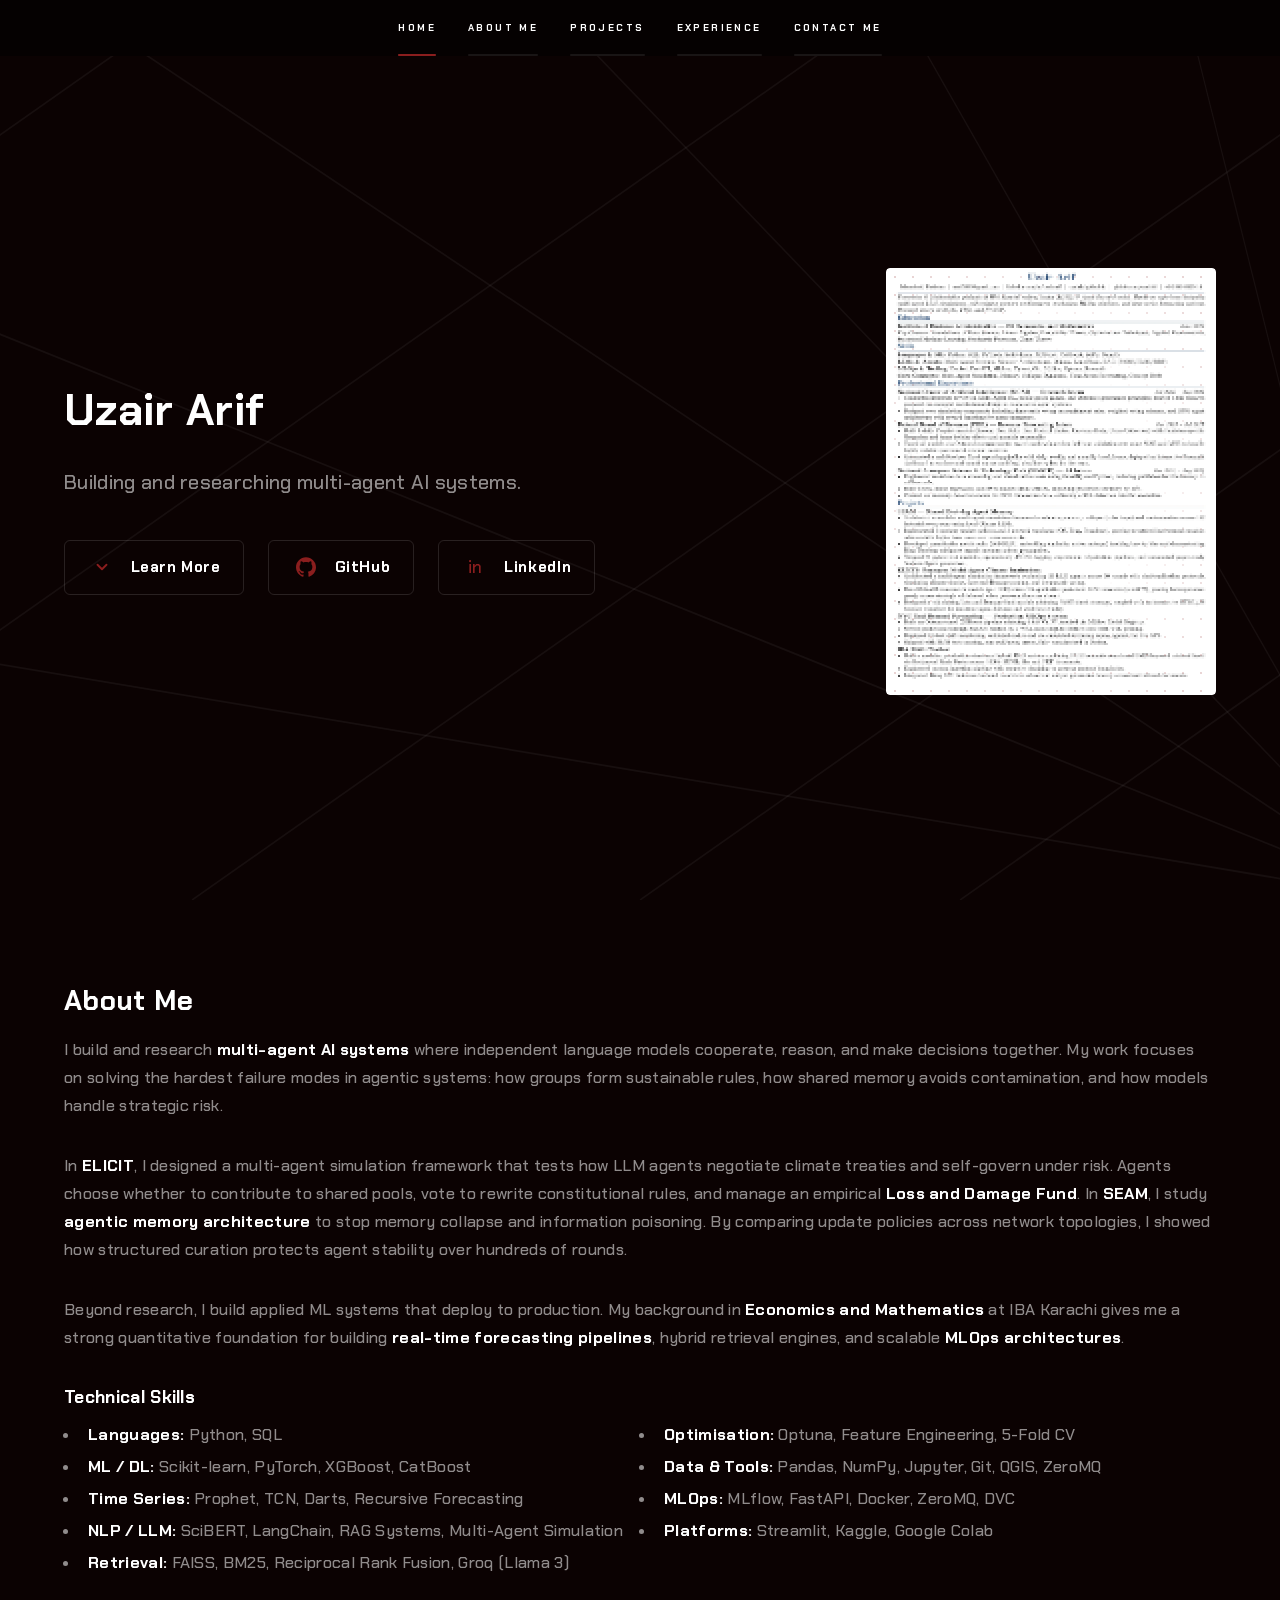
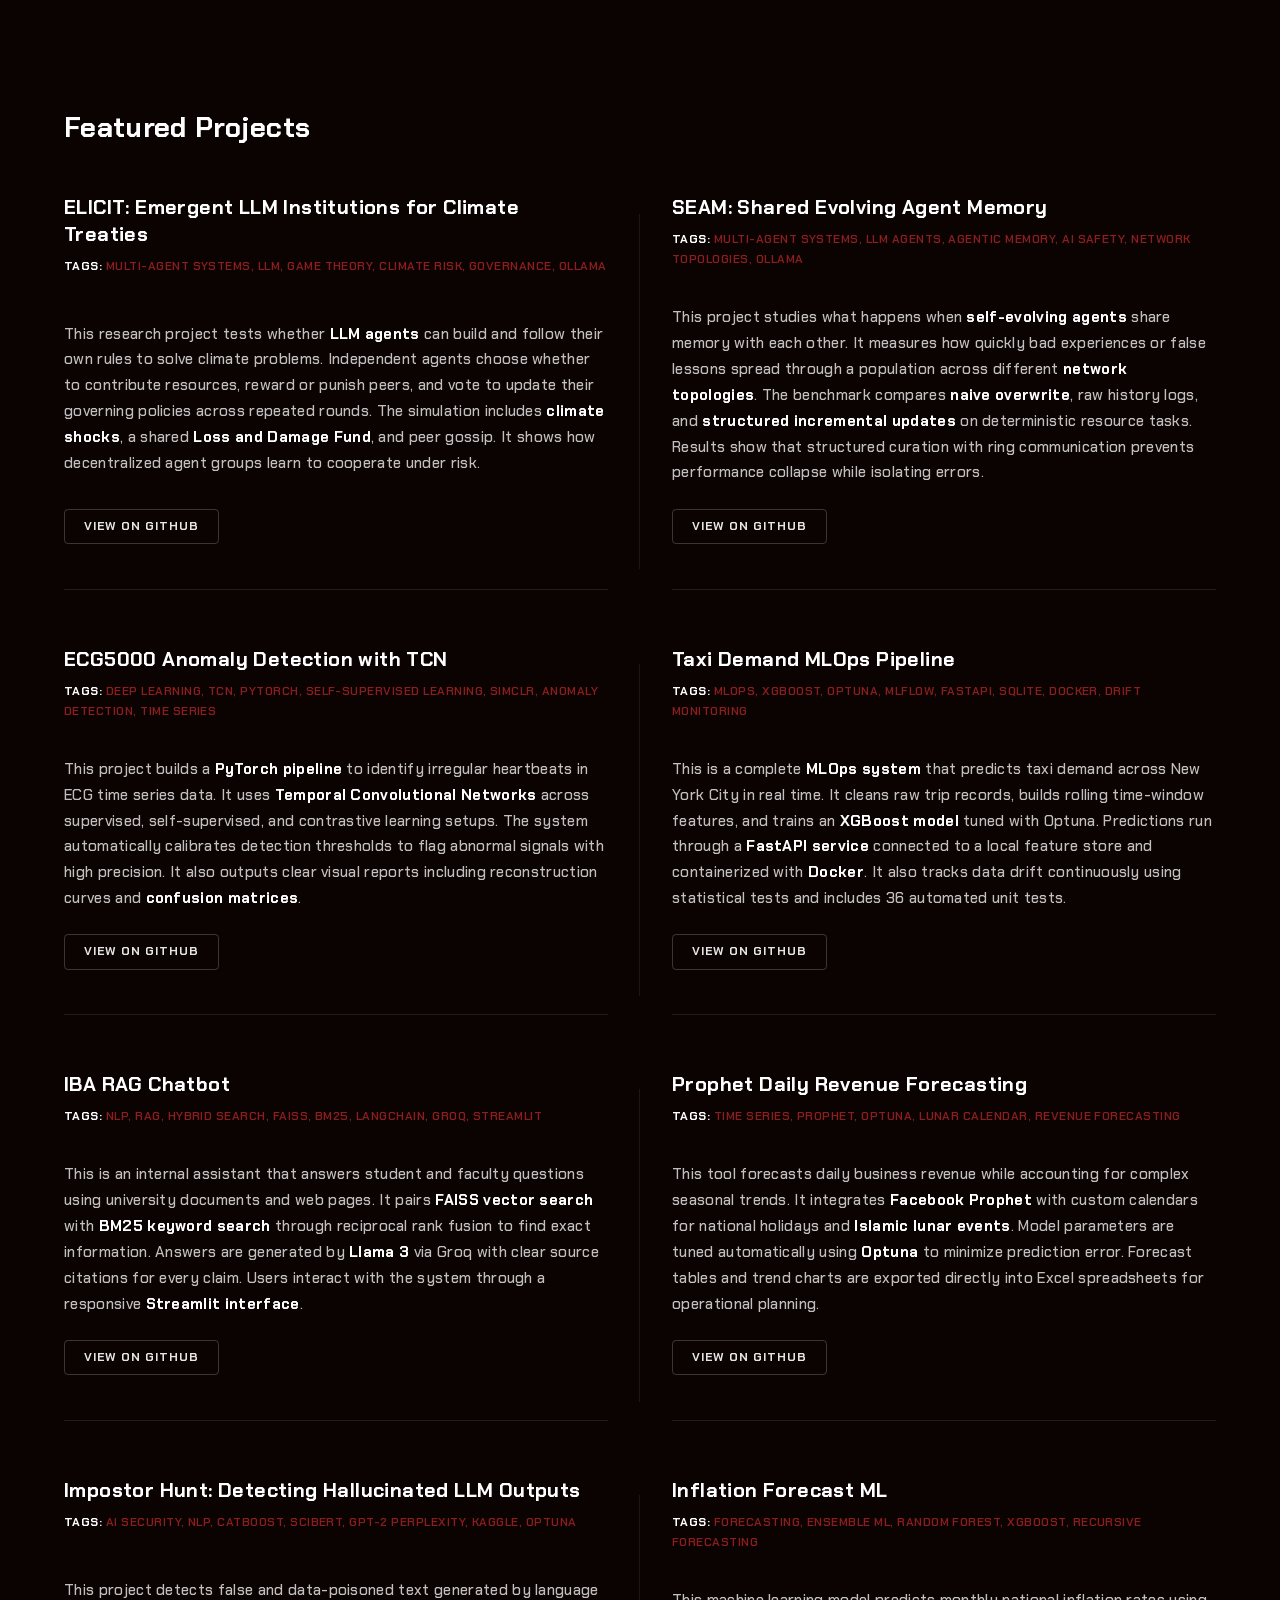
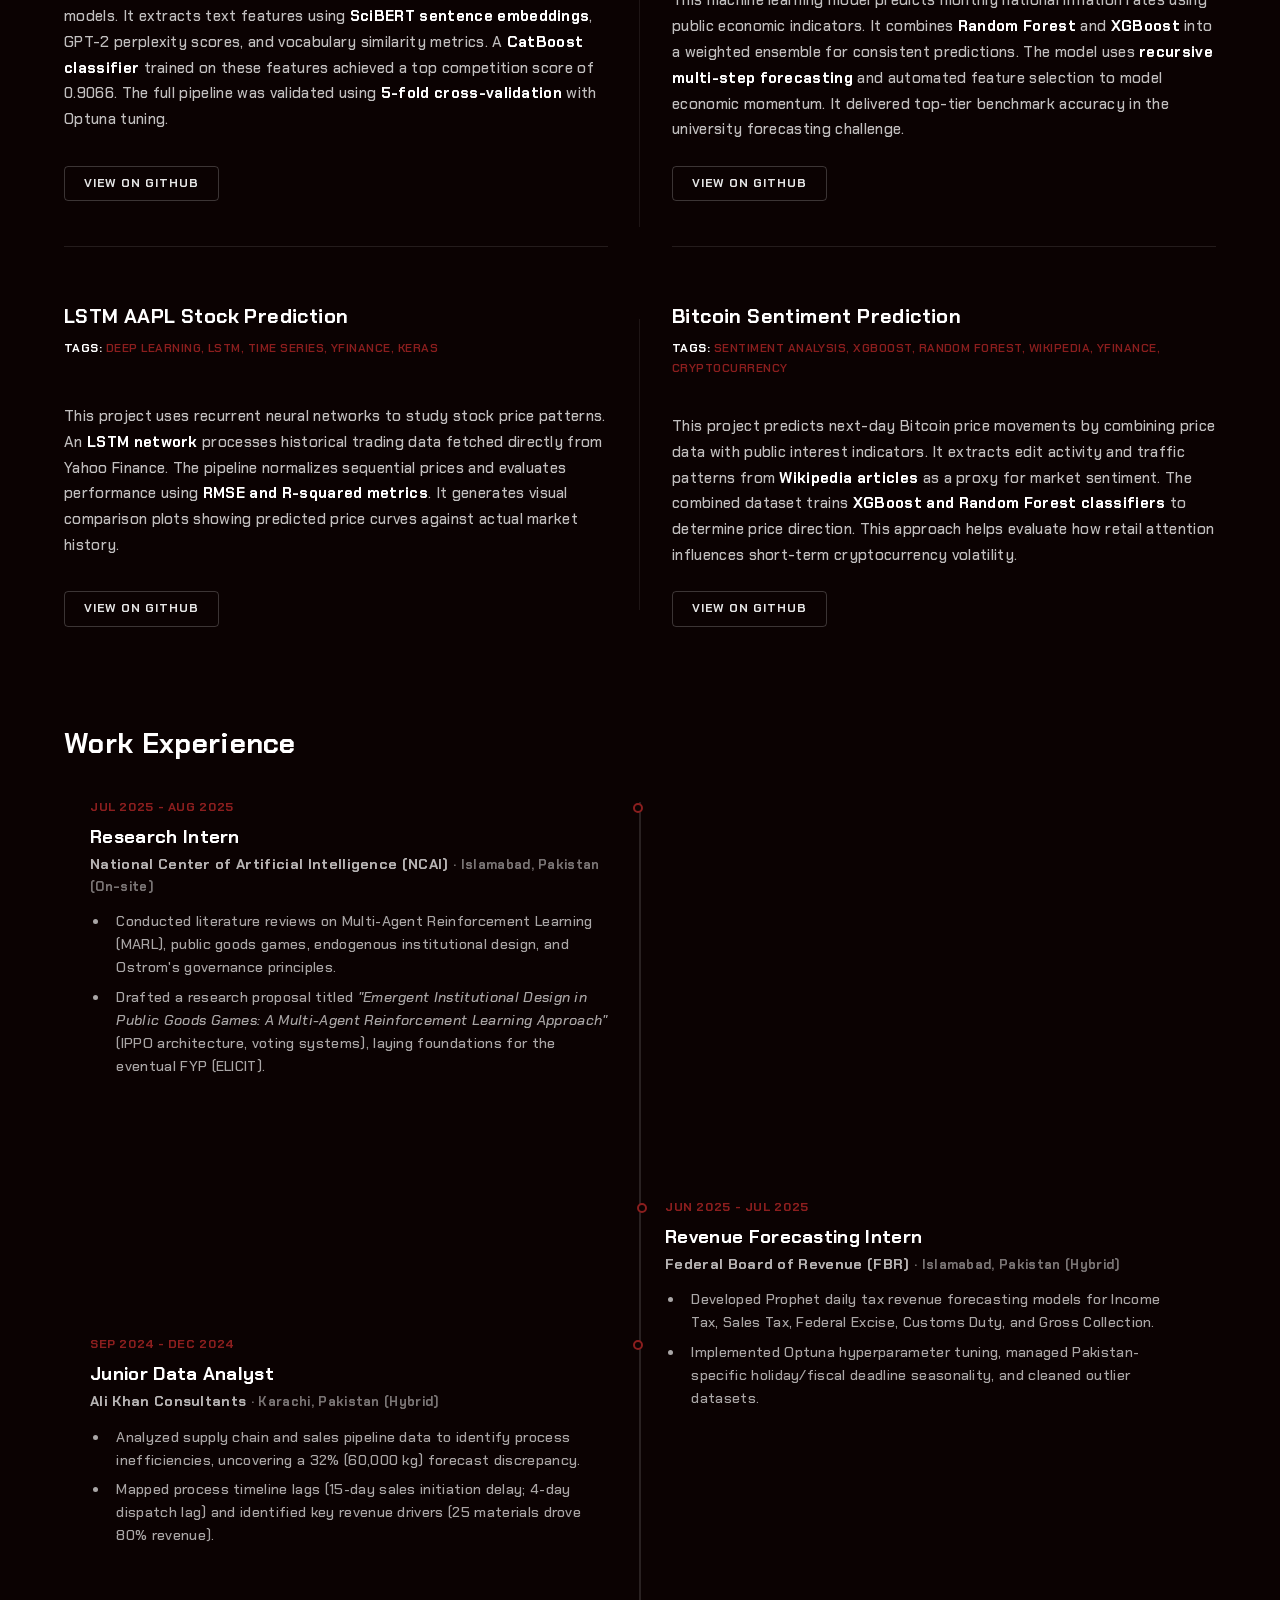
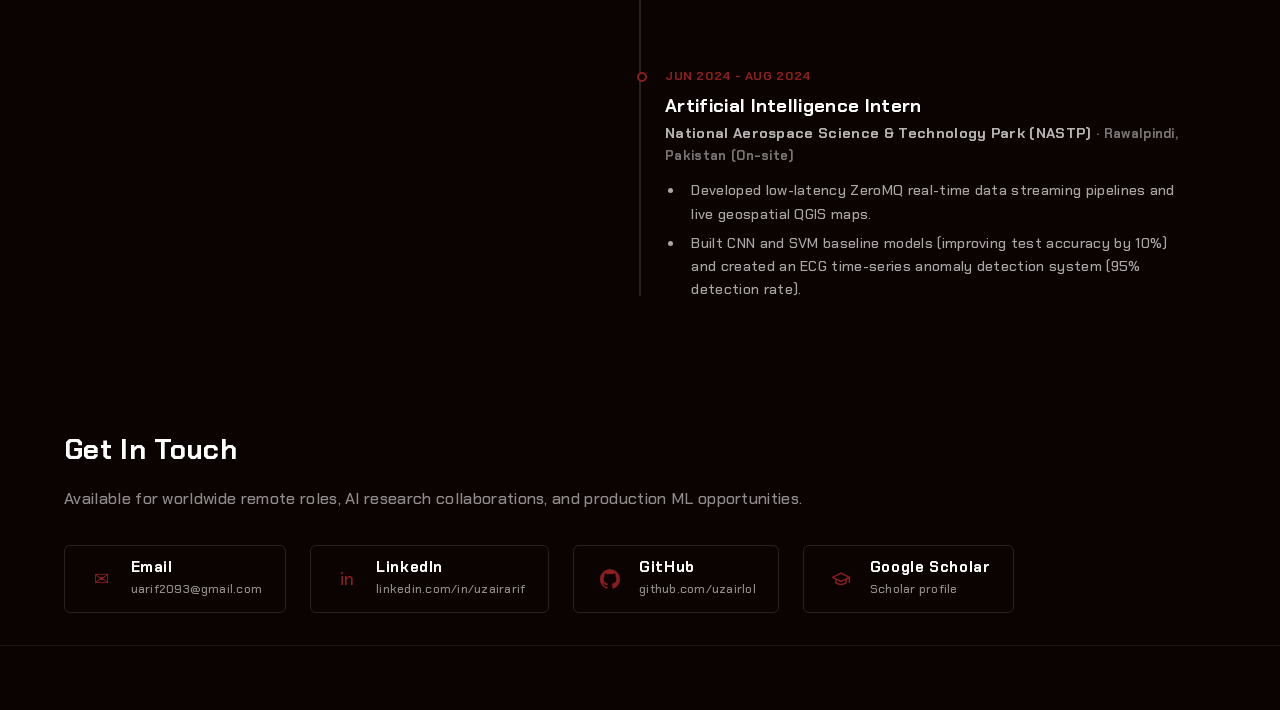
==== commit ab8e9088: "Tone down mosaic effect to subtle 2px block size" ====
--- a/index.html
+++ b/index.html
@@ -859,7 +859,7 @@
 					canvas.style.height = targetHeight + 'px';
 
 					// Draw mosaic directly to full-size canvas: downsample to small offscreen canvas, then draw back with smoothing disabled
-					var blockSize = 4; // size of mosaic pixel blocks in pixels
+					var blockSize = 2; // subtle mosaic pixel blocks in pixels (very little mosaic)
 					var sampleW = Math.max(1, Math.round(targetWidth / blockSize));
 					var sampleH = Math.max(1, Math.round(targetHeight / blockSize));
 
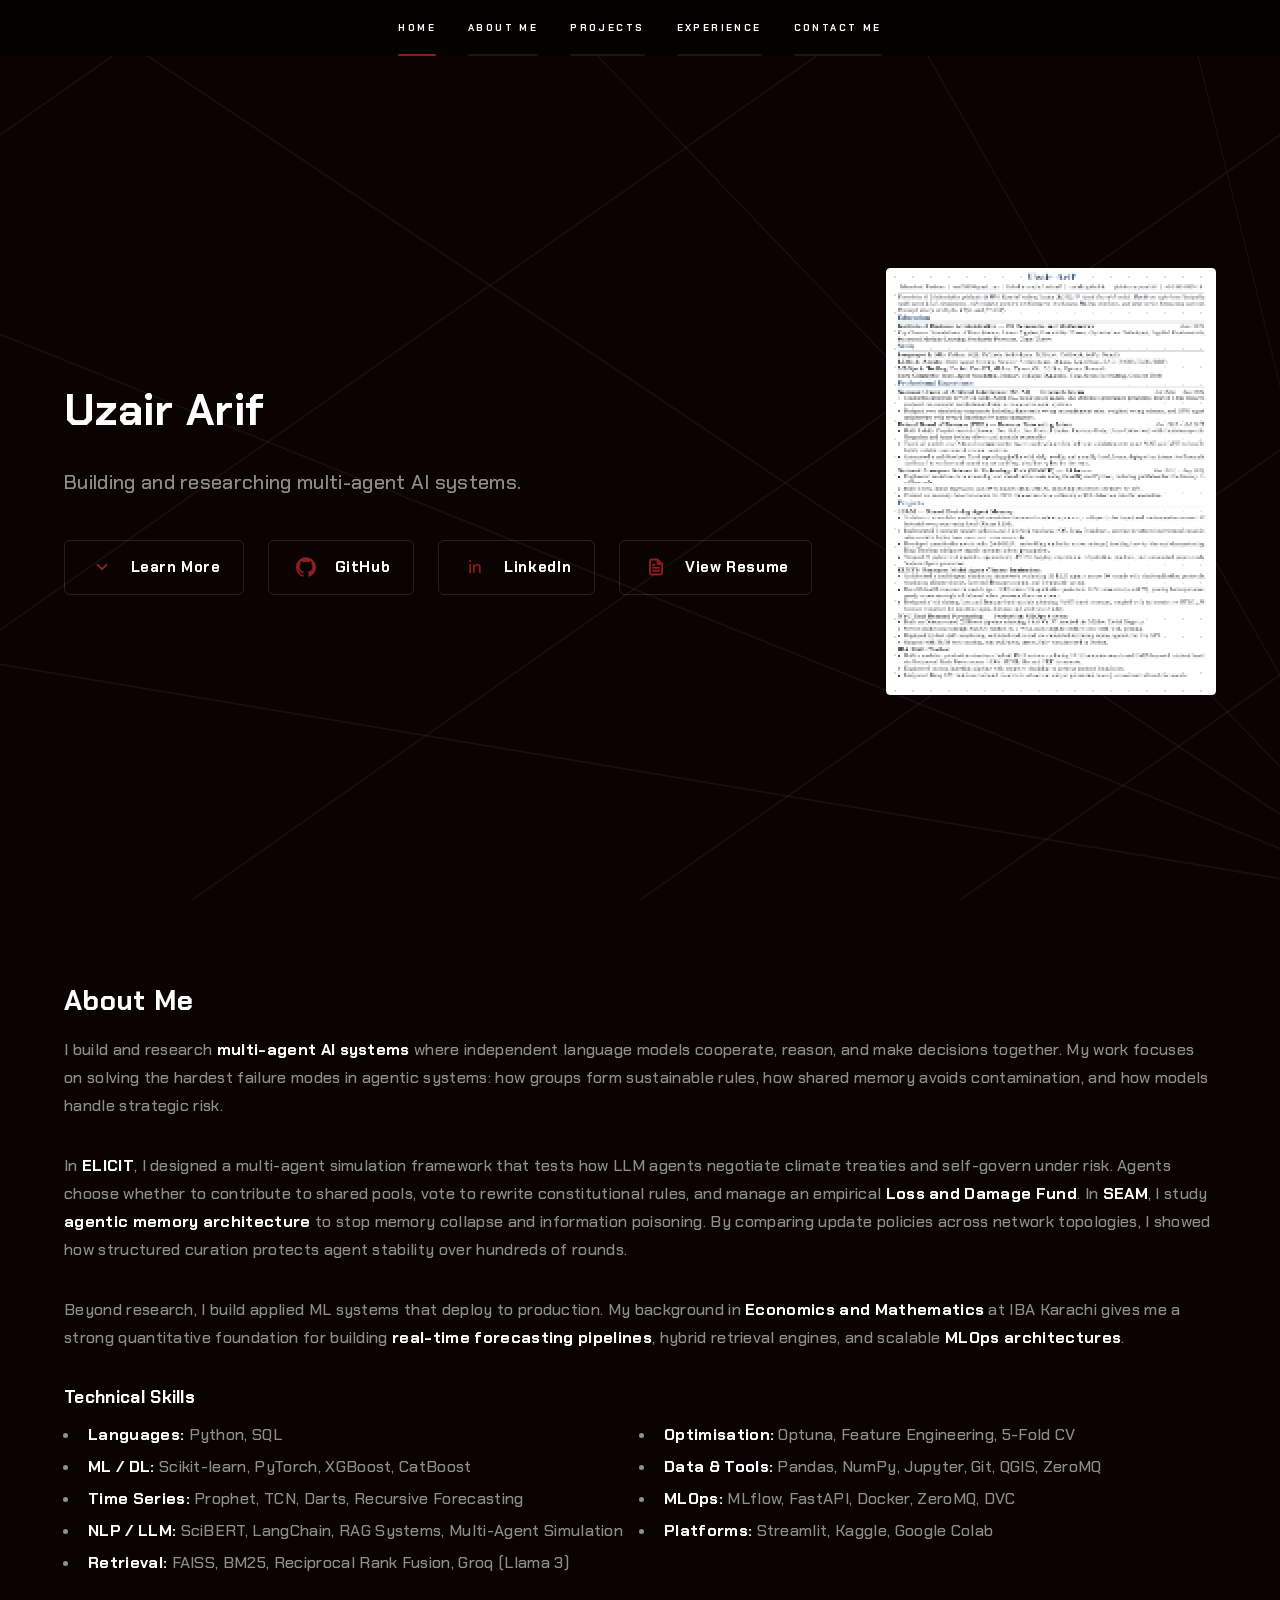
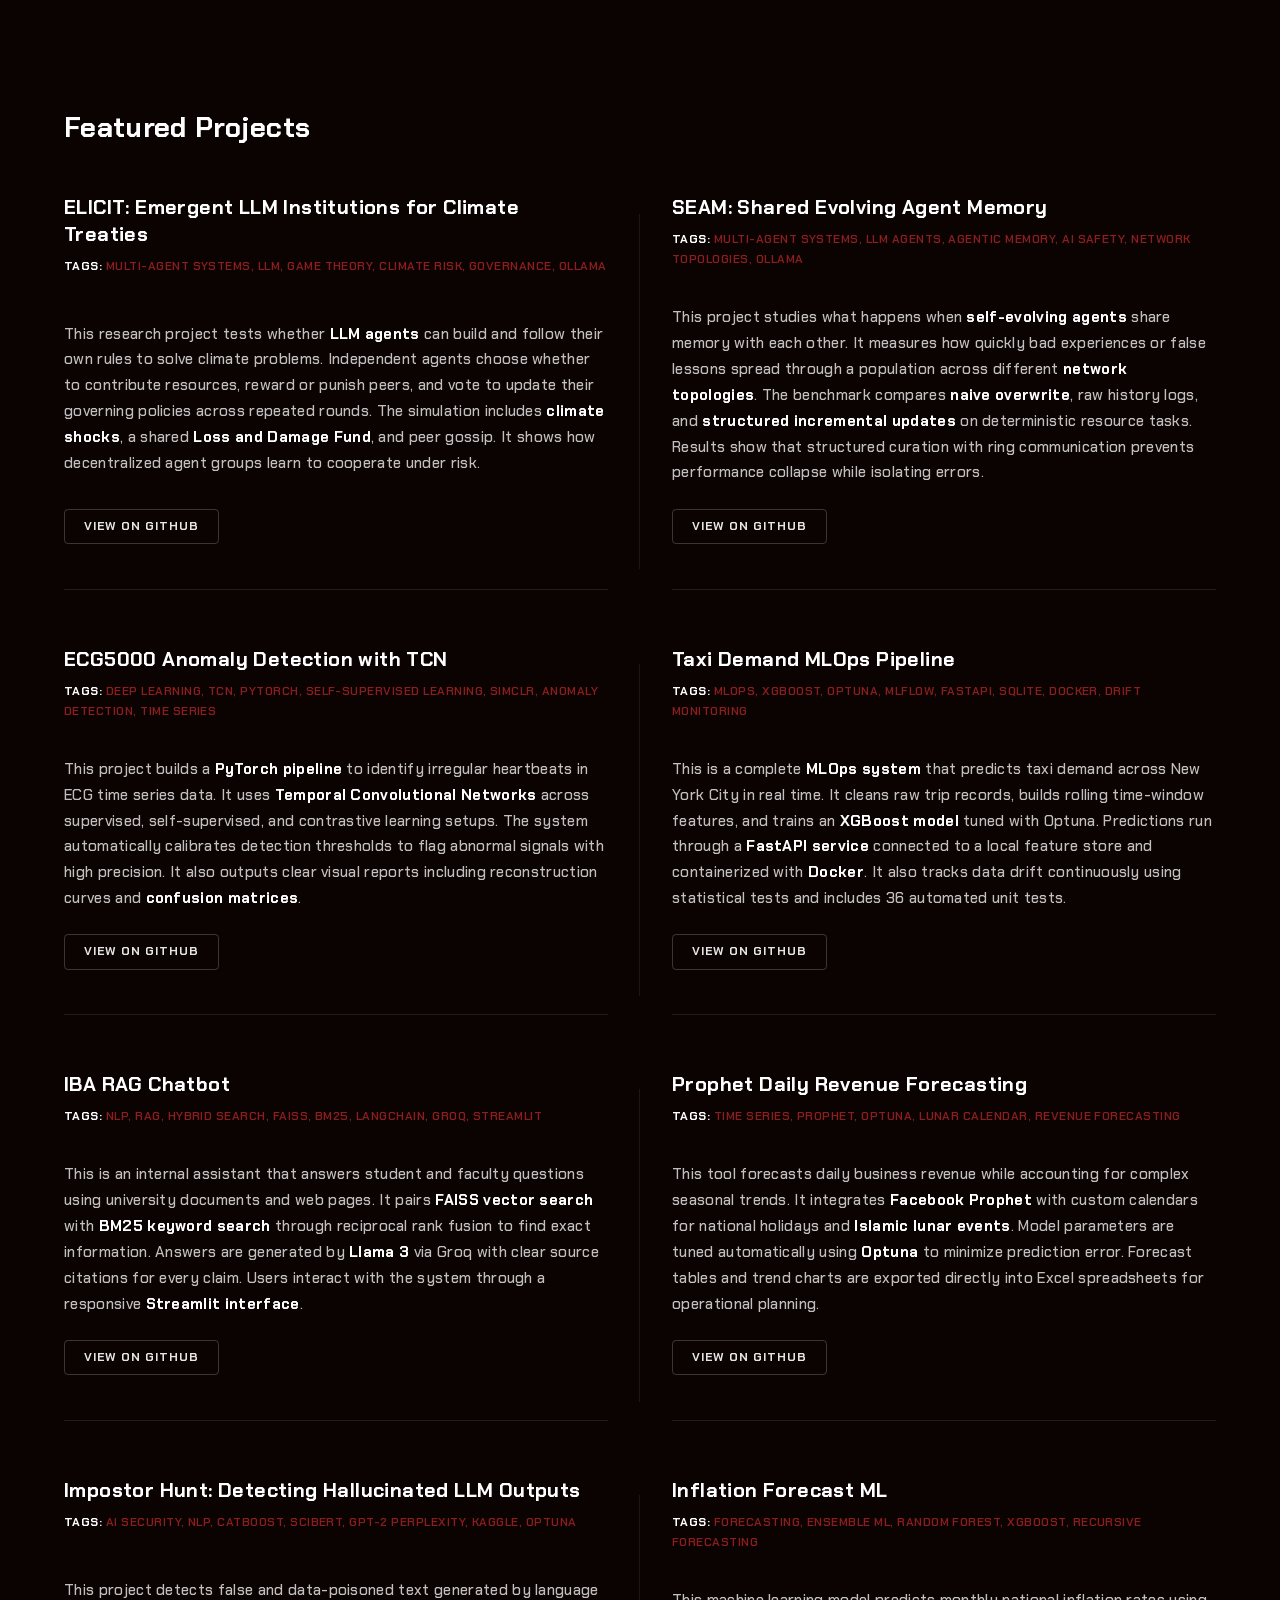
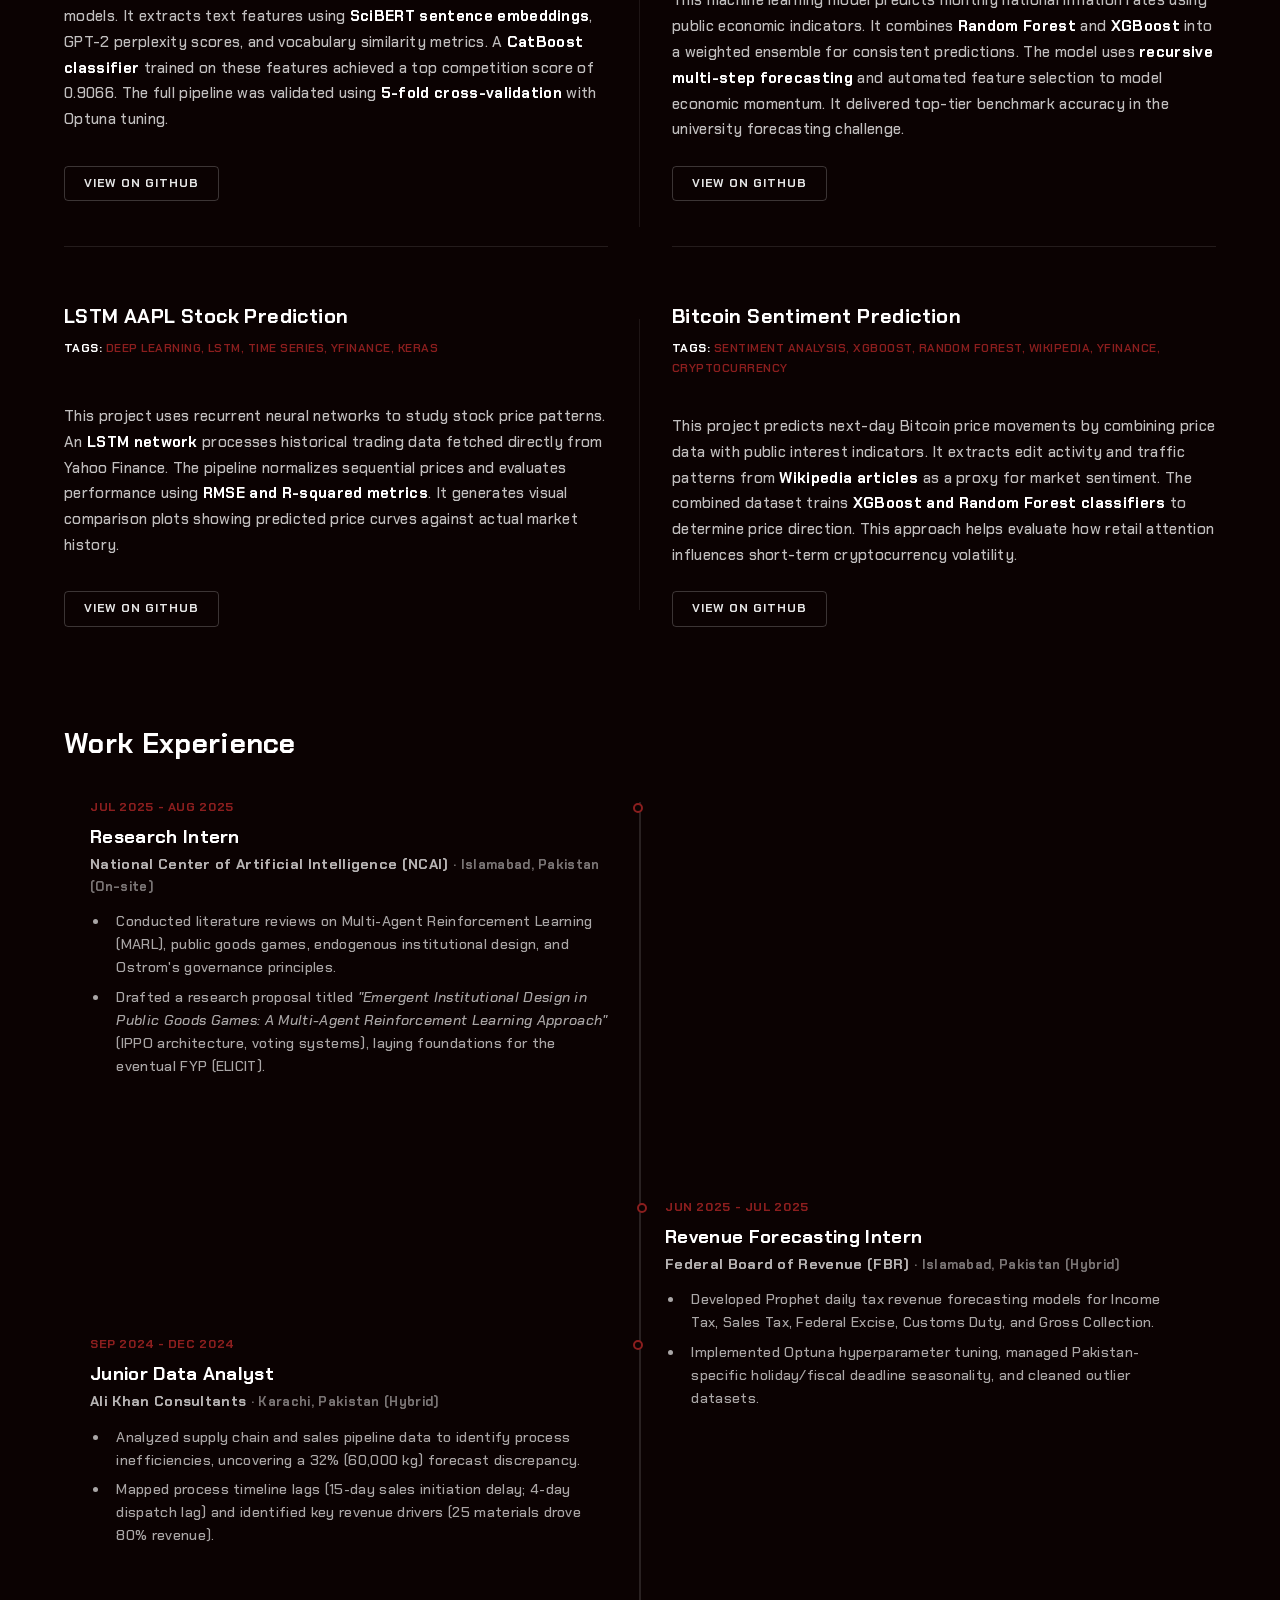
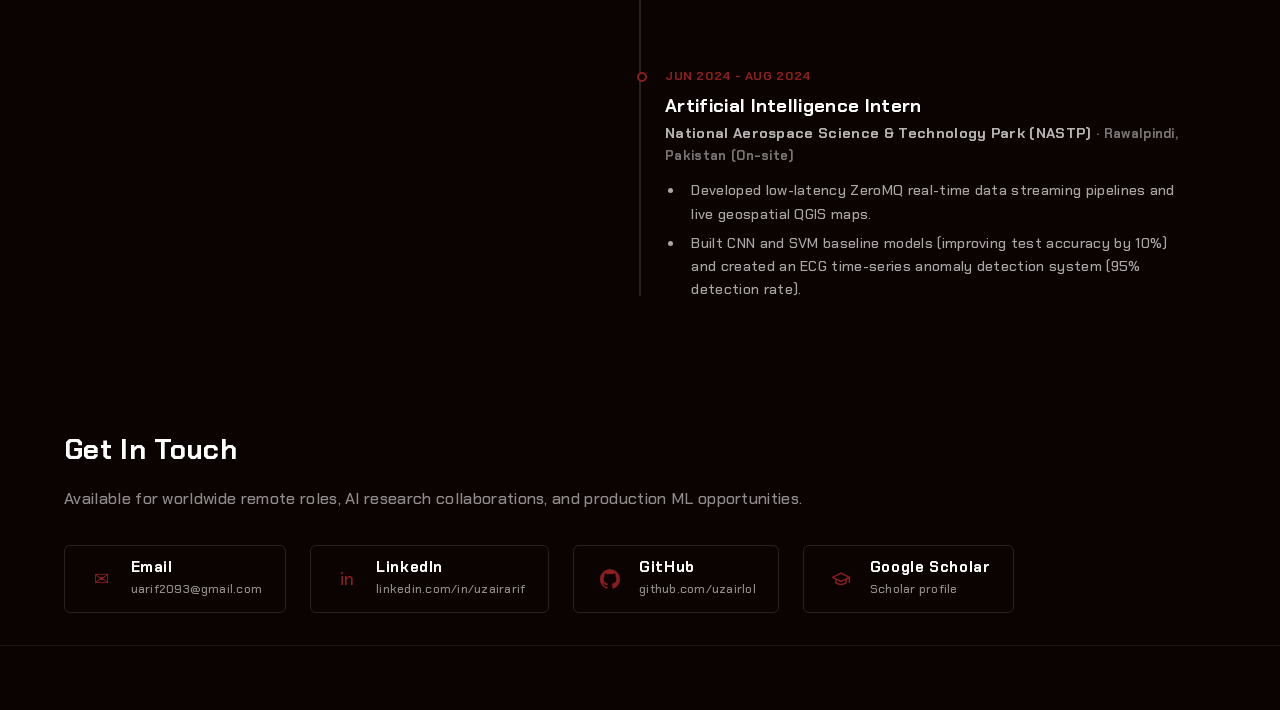
==== commit 29baf2c5: "Enable View Resume button on desktop hero alongside Learn More, GitHub, and LinkedIn" ====
--- a/index.html
+++ b/index.html
@@ -438,7 +438,7 @@
 							</span>
 						</a>
 						<a href="https://uzairlol.github.io/assets/uzair_arif_resume.pdf" target="_blank"
-							rel="noopener noreferrer" class="contact-btn mobile-resume-btn" id="intro-btn-resume"
+							rel="noopener noreferrer" class="contact-btn" id="intro-btn-resume"
 							title="View Uzair Arif Resume">
 							<span class="contact-btn-icon">
 								<svg xmlns="http://www.w3.org/2000/svg" width="18" height="18" viewBox="0 0 24 24"
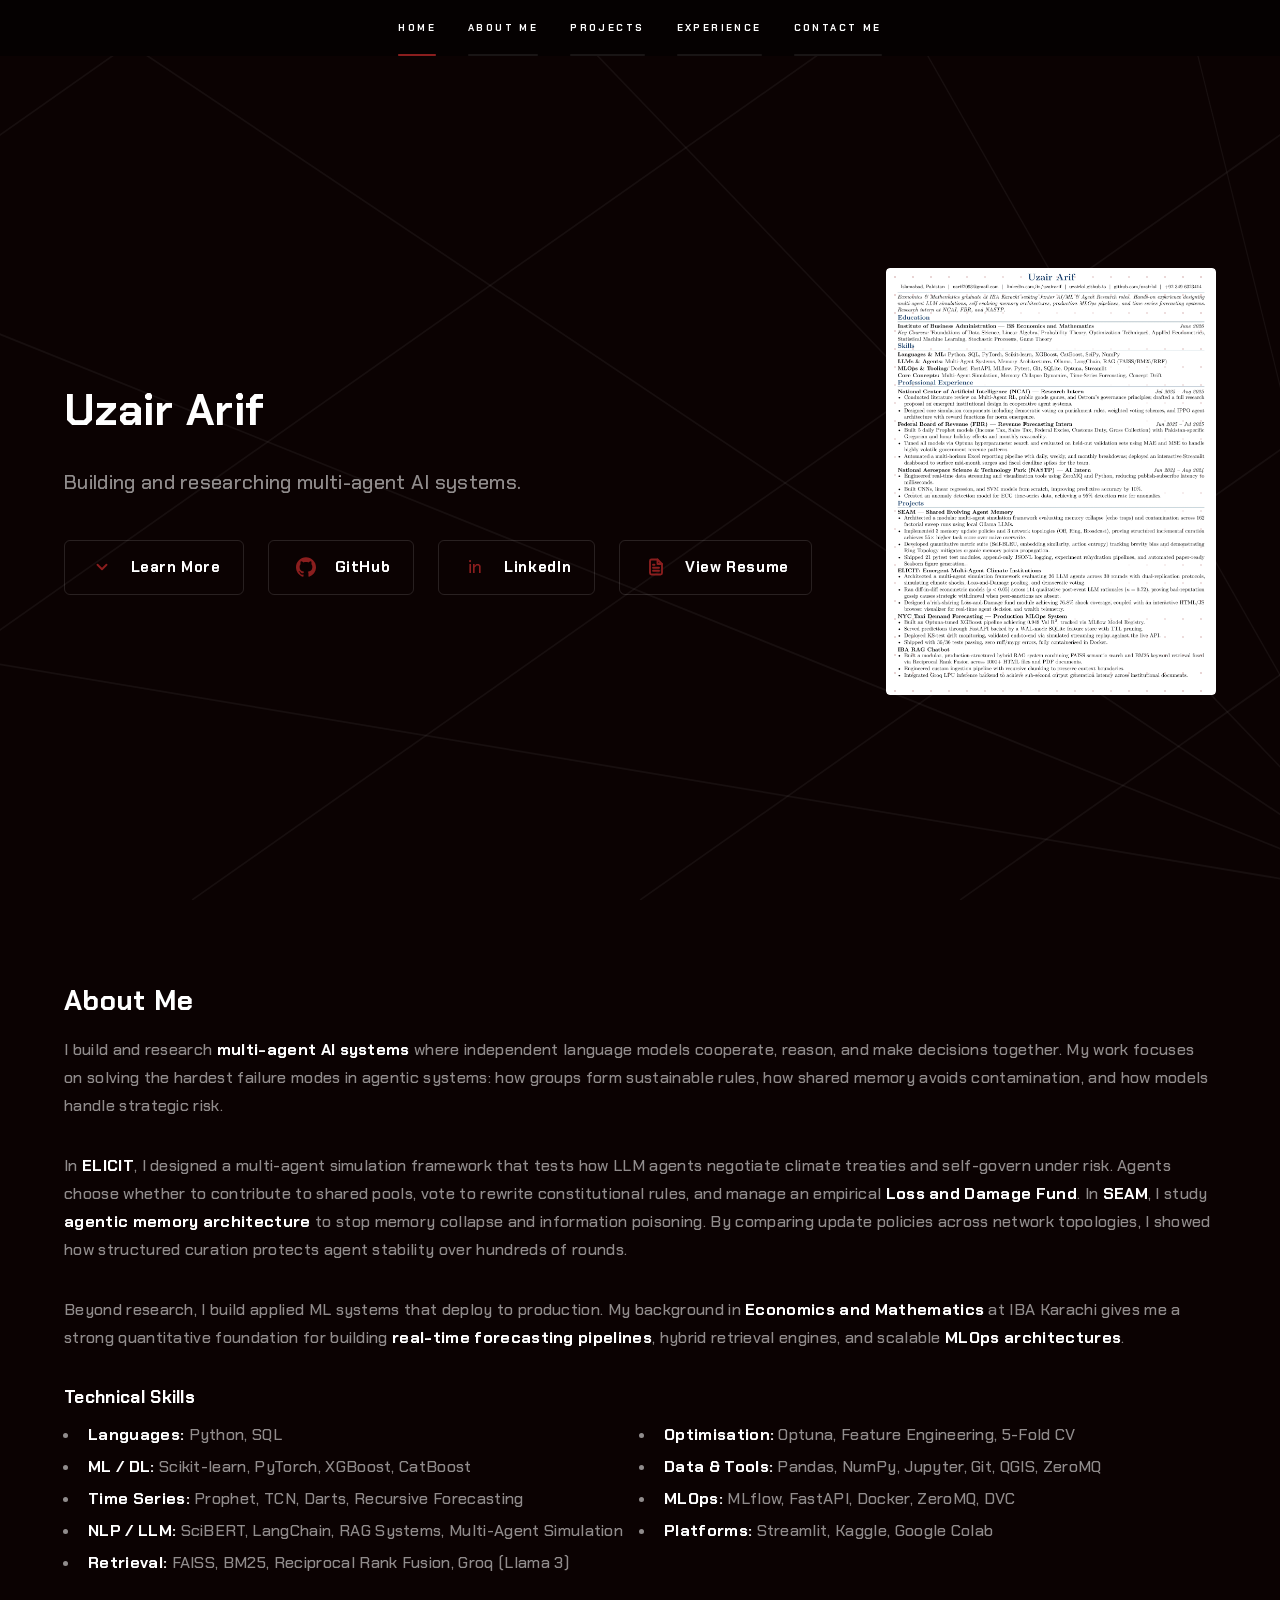
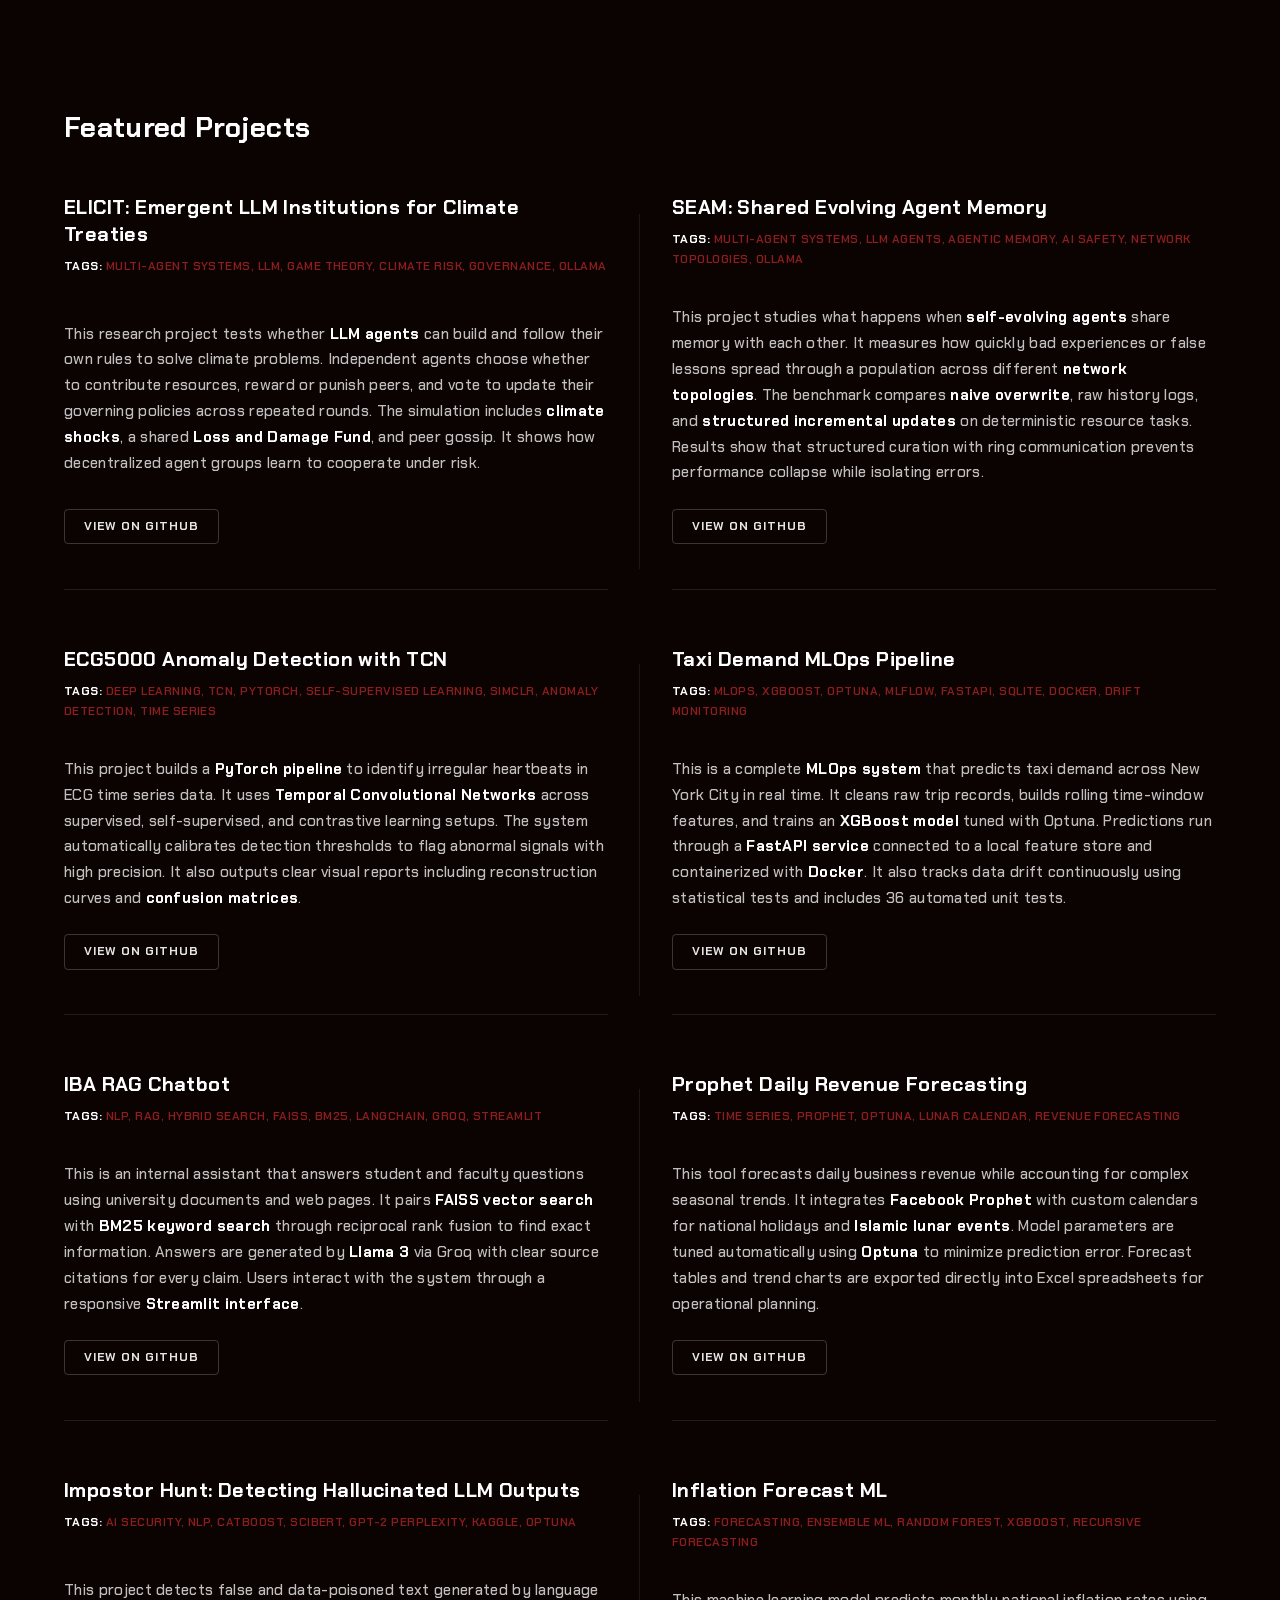
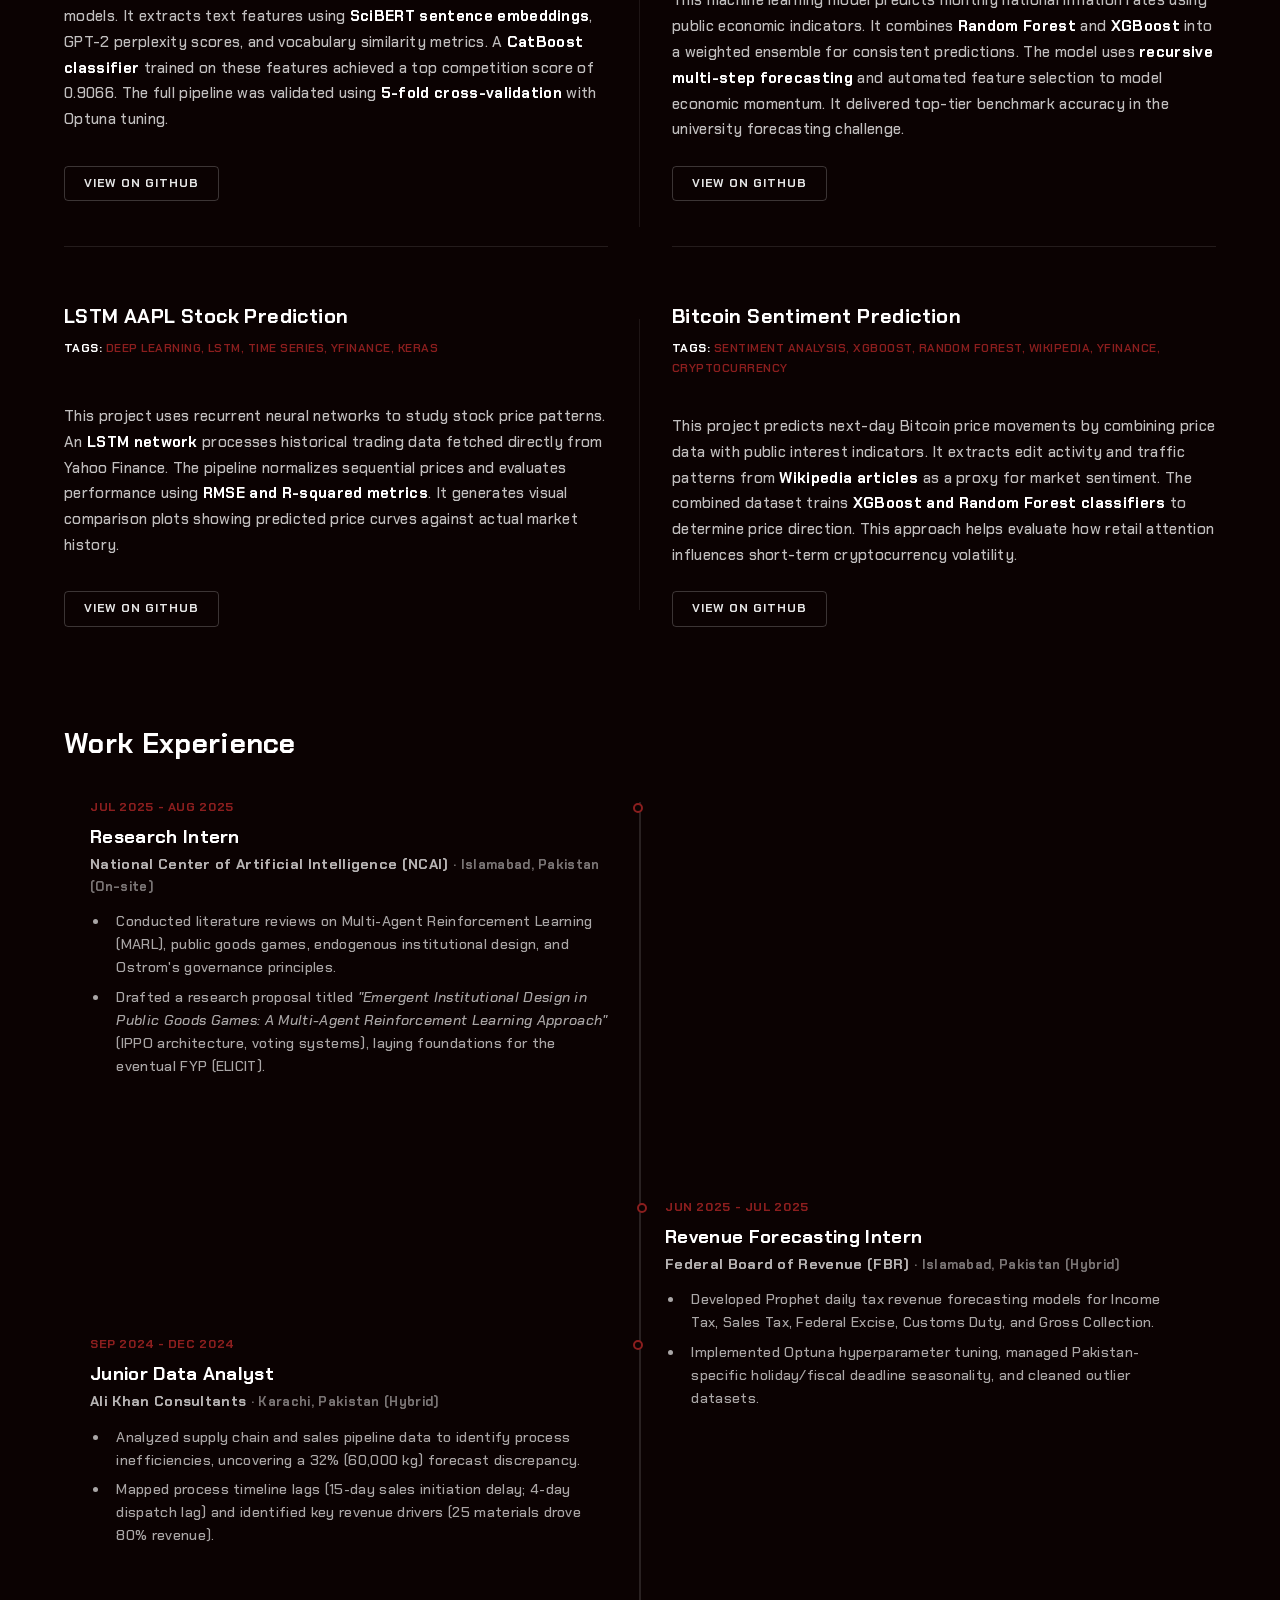
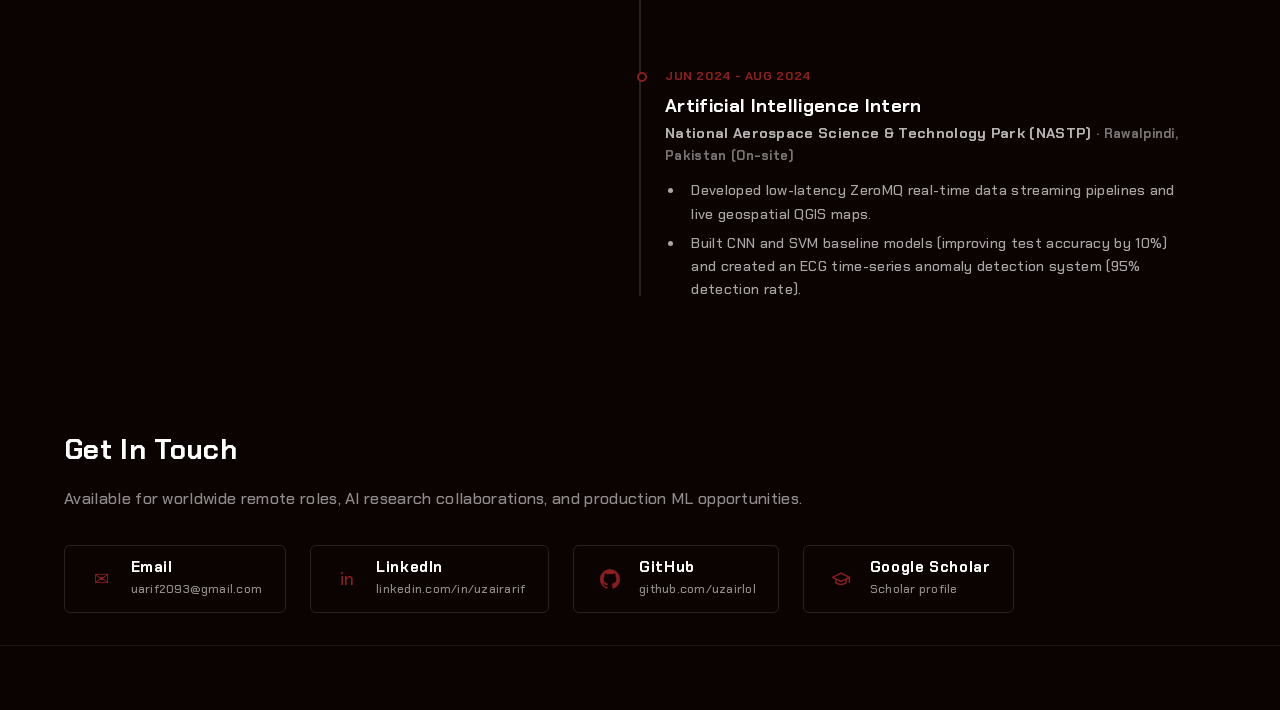
==== commit 6915f0a1: "Render resume WebP cleanly with high DPI and smooth scaling" ====
--- a/index.html
+++ b/index.html
@@ -853,28 +853,17 @@
 					var targetWidth = card ? card.offsetWidth || 330 : 330;
 					var targetHeight = Math.round((img.naturalHeight / img.naturalWidth) * targetWidth);
 
-					canvas.width = targetWidth;
-					canvas.height = targetHeight;
+					var dpr = window.devicePixelRatio || 1;
+					canvas.width = Math.round(targetWidth * dpr);
+					canvas.height = Math.round(targetHeight * dpr);
 					canvas.style.width = targetWidth + 'px';
 					canvas.style.height = targetHeight + 'px';
 
-					// Draw mosaic directly to full-size canvas: downsample to small offscreen canvas, then draw back with smoothing disabled
-					var blockSize = 2; // subtle mosaic pixel blocks in pixels (very little mosaic)
-					var sampleW = Math.max(1, Math.round(targetWidth / blockSize));
-					var sampleH = Math.max(1, Math.round(targetHeight / blockSize));
-
-					var offscreen = document.createElement('canvas');
-					offscreen.width = sampleW;
-					offscreen.height = sampleH;
-					var offCtx = offscreen.getContext('2d');
-					offCtx.drawImage(img, 0, 0, sampleW, sampleH);
-
 					var ctx = canvas.getContext('2d');
-					ctx.imageSmoothingEnabled = false;
-					ctx.mozImageSmoothingEnabled = false;
-					ctx.webkitImageSmoothingEnabled = false;
-					ctx.msImageSmoothingEnabled = false;
-					ctx.drawImage(offscreen, 0, 0, targetWidth, targetHeight);
+					ctx.scale(dpr, dpr);
+					ctx.imageSmoothingEnabled = true;
+					ctx.imageSmoothingQuality = 'high';
+					ctx.drawImage(img, 0, 0, targetWidth, targetHeight);
 				};
 				img.onerror = function () {
 					// Fallback placeholder
